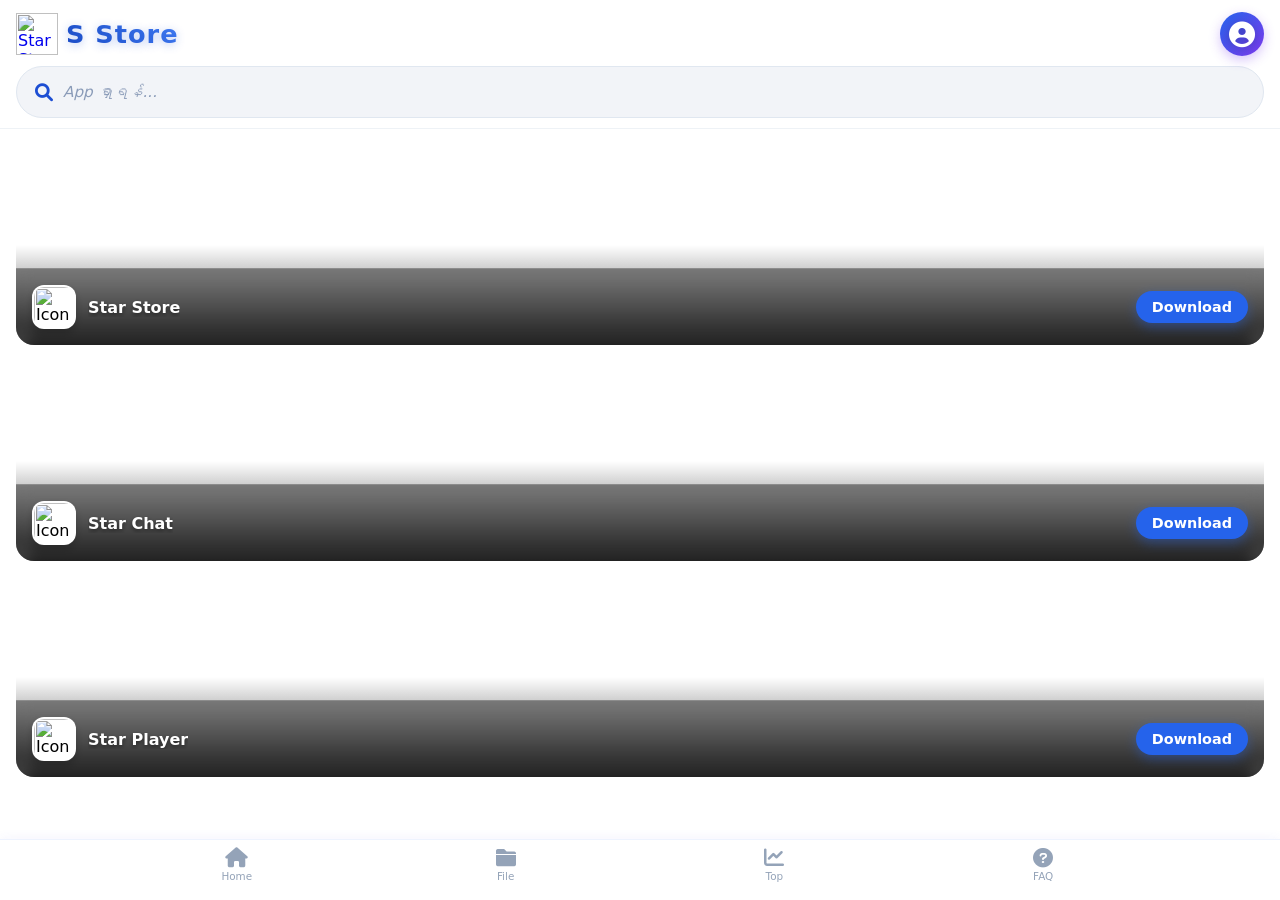
==== ြိုိ.html @ ee6df40a "Add files via upload" ====
<meta name='viewport' content='width=device-width, initial-scale=1'/><meta name='viewport' content='width=device-width, initial-scale=1'/><!DOCTYPE html>
<html lang="my">
<head>
  <meta charset="UTF-8" />
  <meta name="viewport" content="width=device-width, initial-scale=1.0, maximum-scale=1.0, user-scalable=yes" />
  <title>S Store </title>

  <!-- Font Awesome 6 -->
  <link rel="stylesheet" href="https://cdnjs.cloudflare.com/ajax/libs/font-awesome/6.0.0-beta3/css/all.min.css">

<script src="https://cdn.jsdelivr.net/npm/@supabase/supabase-js@2"></script>

  <!-- CSS -->
  <link rel="stylesheet" href="styles.css" />
</head>
<body>

<!-- Header with Logo-Star Store (left), ACC (right), Search (below) -->
<div class="header-section">
  <!-- Top row: Logo-Star Store (left) + ACC (right) -->
  <div class="header-top-row">
    <div class="brand-container">
      <div class="store-image">
        <a href="https://ibb.co/tpRkqsHS" target="_blank" rel="noopener">
          <img src="https://i.ibb.co/Qv0zPNJZ/Grid-Art-20260302-142000039.png" alt="Star Store Logo">
        </a>
      </div>
      <span class="store-name">S Store</span>
    </div>

    <!-- Account Circle Button with Profile Image -->
    <button class="header-account-btn" id="headerAccBtn" type="button" onclick="openAccountScreenFromHeader()">
      <img id="headerProfileImage" src="" alt="Profile" style="width: 100%; height: 100%; border-radius: 50%; object-fit: cover; display: none;">
      <i id="headerProfileIcon" class="fas fa-user-circle" style="display: inline-block;"></i>
    </button>
  </div>

  <!-- Bottom row: Search (full width) -->
  <div class="search-wrapper">
    <div class="search-container" id="openSearch" role="button" tabindex="0" aria-label="Open search">
      <i class="fas fa-search"></i>
      <input id="headerSearchInput" type="text" placeholder="App ရှာရန်..." readonly>
    </div>
  </div>
</div>


<!-- Home Screen -->
<div class="content-area">
  <div class="hero-list" id="homeAppList">
    <!-- App 1 - Star Store -->
    <div class="hero-card"
      style="--bg:url('https://images.unsplash.com/photo-1519389950473-47ba0277781c?auto=format&fit=crop&w=1200&q=80');"
      data-app-name="Star Store"
      data-app-icon="https://cdn-icons-png.flaticon.com/512/5968/5968705.png"
      data-app-bg1="https://images.unsplash.com/photo-1519389950473-47ba0277781c?auto=format&fit=crop&w=1200&q=80"
      data-app-bg2="https://images.unsplash.com/photo-1555066931-4365d14bab8c?auto=format&fit=crop&w=1200&q=80"
      data-app-bg3="https://images.unsplash.com/photo-1498050108023-c5249f4df085?auto=format&fit=crop&w=1200&q=80"
      data-app-download="https://raw.githubusercontent.com/Starlar1/Star-Store-/6fe36f0a478a2edb0782a0a5f09d6fe2947a3b4b/SCG%20SHOP.apk"
      data-app-likes="1.2K"
      data-app-downloads="45K"
      data-app-size="45.6 MB"
      data-app-developer="Star Studio"
      data-app-updated="Mar 03, 2026"
      data-app-version="2.1.0"
      data-app-description="Star Store is the best app store for Android. Thousands of apps and games available for free download. Fast and secure."
      data-app-group="@StarStoreChannel"
      data-app-group-url="https://t.me/StarStoreChannel">
      <div class="hero-bottom-content">
        <div class="hero-app-info">
          <img class="hero-app-icon" src="https://cdn-icons-png.flaticon.com/512/5968/5968705.png" alt="Icon">
          <span class="hero-app-name">Star Store</span>
        </div>
        <button class="hero-download" type="button">Download</button>
      </div>
    </div>

    <!-- App 2 - Star Chat -->
    <div class="hero-card"
      style="--bg:url('https://images.unsplash.com/photo-1498050108023-c5249f4df085?auto=format&fit=crop&w=1200&q=80');"
      data-app-name="Star Chat"
      data-app-icon="https://cdn-icons-png.flaticon.com/512/732/732200.png"
      data-app-bg1="https://images.unsplash.com/photo-1498050108023-c5249f4df085?auto=format&fit=crop&w=1200&q=80"
      data-app-bg2="https://images.unsplash.com/photo-1481277542470-605612bd2d61?auto=format&fit=crop&w=1200&q=80"
      data-app-bg3="https://images.unsplash.com/photo-1492724441997-5dc865305da7?auto=format&fit=crop&w=1200&q=80"
      data-app-download="#"
      data-app-likes="856"
      data-app-downloads="12K"
      data-app-size="32.1 MB"
      data-app-developer="Star Messenger"
      data-app-updated="Feb 28, 2026"
      data-app-version="1.8.5"
      data-app-description="Fast and secure messaging app. Chat with friends, share photos and videos, make voice and video calls for free."
      data-app-group="@StarChatGroup"
      data-app-group-url="https://t.me/StarChatGroup">
      <div class="hero-bottom-content">
        <div class="hero-app-info">
          <img class="hero-app-icon" src="https://cdn-icons-png.flaticon.com/512/732/732200.png" alt="Icon">
          <span class="hero-app-name">Star Chat</span>
        </div>
        <button class="hero-download" type="button">Download</button>
      </div>
    </div>

    <!-- App 3 - Star Player -->
    <div class="hero-card"
      style="--bg:url('https://images.unsplash.com/photo-1481277542470-605612bd2d61?auto=format&fit=crop&w=1200&q=80');"
      data-app-name="Star Player"
      data-app-icon="https://cdn-icons-png.flaticon.com/512/888/888879.png"
      data-app-bg1="https://images.unsplash.com/photo-1481277542470-605612bd2d61?auto=format&fit=crop&w=1200&q=80"
      data-app-bg2="https://images.unsplash.com/photo-1555066931-4365d14bab8c?auto=format&fit=crop&w=1200&q=80"
      data-app-bg3="https://images.unsplash.com/photo-1519389950473-47ba0277781c?auto=format&fit=crop&w=1200&q=80"
      data-app-download="#"
      data-app-likes="2.1K"
      data-app-downloads="78K"
      data-app-size="28.4 MB"
      data-app-developer="Star Media"
      data-app-updated="Mar 01, 2026"
      data-app-version="3.2.0"
      data-app-description="Powerful music and video player. Supports all formats. Beautiful interface and amazing sound quality."
      data-app-group="@StarPlayer"
      data-app-group-url="https://t.me/StarPlayer">
      <div class="hero-bottom-content">
        <div class="hero-app-info">
          <img class="hero-app-icon" src="https://cdn-icons-png.flaticon.com/512/888/888879.png" alt="Icon">
          <span class="hero-app-name">Star Player</span>
        </div>
        <button class="hero-download" type="button">Download</button>
      </div>
    </div>

    <!-- App 4 - Star Video -->
    <div class="hero-card"
      style="--bg:url('https://images.unsplash.com/photo-1492724441997-5dc865305da7?auto=format&fit=crop&w=1200&q=80');"
      data-app-name="Star Video"
      data-app-icon="https://cdn-icons-png.flaticon.com/512/888/888857.png"
      data-app-bg1="https://images.unsplash.com/photo-1492724441997-5dc865305da7?auto=format&fit=crop&w=1200&q=80"
      data-app-bg2="https://images.unsplash.com/photo-1498050108023-c5249f4df085?auto=format&fit=crop&w=1200&q=80"
      data-app-bg3="https://images.unsplash.com/photo-1481277542470-605612bd2d61?auto=format&fit=crop&w=1200&q=80"
      data-app-download="#"
      data-app-likes="3.4K"
      data-app-downloads="120K"
      data-app-size="52.8 MB"
      data-app-developer="Star Stream"
      data-app-updated="Feb 25, 2026"
      data-app-version="4.0.1"
      data-app-description="Watch millions of videos and movies. HD quality, fast streaming, and offline download available."
      data-app-group="@StarVideo"
      data-app-group-url="https://t.me/StarVideo">
      <div class="hero-bottom-content">
        <div class="hero-app-info">
          <img class="hero-app-icon" src="https://cdn-icons-png.flaticon.com/512/888/888857.png" alt="Icon">
          <span class="hero-app-name">Star Video</span>
        </div>
        <button class="hero-download" type="button">Download</button>
      </div>
    </div>

    <!-- App 5 - Star Tools -->
    <div class="hero-card"
      style="--bg:url('https://images.unsplash.com/photo-1555066931-4365d14bab8c?auto=format&fit=crop&w=1200&q=80');"
      data-app-name="Star Tools"
      data-app-icon="https://cdn-icons-png.flaticon.com/512/5968/5968350.png"
      data-app-bg1="https://images.unsplash.com/photo-1555066931-4365d14bab8c?auto=format&fit=crop&w=1200&q=80"
      data-app-bg2="https://images.unsplash.com/photo-1519389950473-47ba0277781c?auto=format&fit=crop&w=1200&q=80"
      data-app-bg3="https://images.unsplash.com/photo-1498050108023-c5249f4df085?auto=format&fit=crop&w=1200&q=80"
      data-app-download="#"
      data-app-likes="567"
      data-app-downloads="8.5K"
      data-app-size="18.2 MB"
      data-app-developer="Star Utility"
      data-app-updated="Mar 02, 2026"
      data-app-version="1.2.3"
      data-app-description="All-in-one tool kit: flashlight, compass, ruler, leveler, unit converter, and more useful tools for daily use."
      data-app-group="@StarTools"
      data-app-group-url="https://t.me/StarTools">
      <div class="hero-bottom-content">
        <div class="hero-app-info">
          <img class="hero-app-icon" src="https://cdn-icons-png.flaticon.com/512/5968/5968350.png" alt="Icon">
          <span class="hero-app-name">Star Tools</span>
        </div>
        <button class="hero-download" type="button">Download</button>
      </div>
    </div>

  </div>
</div>

<!-- Bottom Nav - 4 buttons only -->
<div class="bottom-nav">
  <div class="nav-buttons">
    <button class="nav-btn" id="homeBtn" type="button">
      <i class="fas fa-home"></i>
      <span>Home</span>
      <div class="btn-dot"></div>
    </button>
    <button class="nav-btn" id="fileBtn" type="button">
      <i class="fas fa-folder"></i>
      <span>File</span>
      <div class="btn-dot"></div>
    </button>
    <button class="nav-btn" id="topBtn" type="button">
      <i class="fas fa-chart-line"></i>
      <span>Top</span>
      <div class="btn-dot"></div>
    </button>
    <button class="nav-btn" id="faqBtn" type="button">
      <i class="fas fa-question-circle"></i>
      <span>FAQ</span>
      <div class="btn-dot"></div>
    </button>
  </div>
</div>

  <!-- Search Screen -->
  <div class="search-screen" id="searchScreen" aria-hidden="true">
    <div class="search-topbar">


      <div class="search-input-wrap">
        <i class="fas fa-search"></i>
        <input id="searchInput" type="text" placeholder="App  ရှာရန်..." autocomplete="off">
        <button class="search-clear" id="searchClear" aria-label="Clear" type="button">×</button>
      </div>
    </div>

    <div class="search-results" id="searchResults">
      <div class="search-hint">ရှာချင်တဲ့ App နာမည် ရိုက်ပါ…</div>
    </div>
  </div>

<!-- Detail Screen (NEW UI) -->
<div class="detail-screen" id="detailScreen" aria-hidden="true">
  
  <!-- App Info Title -->
  <div class="detail-title-header">
    <i class="fas fa-info-circle"></i>
    <span>App Info</span>
  </div>
  
  <!-- Icon + Name + Download Row -->
  <div class="detail-header">
    <img class="detail-header-icon" id="detailIcon" src="" alt="icon">
    <span class="detail-header-name" id="detailTitle">App Name</span>
    <a class="detail-header-download" id="detailDownload" href="#">
      <i class="fas fa-download"></i> Download
    </a>
  </div>
  
  <!-- App 3 Images Gallery -->
  <div class="detail-gallery">
    <div class="gallery-container" id="galleryContainer"></div>
    <div class="gallery-dots" id="galleryDots"></div>
  </div>
  
  <!-- App Info Section -->
  <div class="detail-info-section">
    
    <!-- Description -->
    <div class="info-card">
      <div class="info-card-header">
        <i class="fas fa-align-left"></i>
        <span>ဖော်ပြချက်</span>
      </div>
      <p class="info-description-text" id="appDescription">Loading...</p>
    </div>
    
    <!-- App Details Grid -->
    <div class="info-card">
      <div class="info-card-header">
        <i class="fas fa-cog"></i>
        <span>အချက်အလက်များ</span>
      </div>
      
      <div class="info-details-grid">
        <div class="info-detail-item">
          <div class="info-detail-label"><i class="fas fa-database"></i> အရွယ်</div>
          <div class="info-detail-value" id="appSize">-</div>
        </div>
        <div class="info-detail-item">
          <div class="info-detail-label"><i class="fas fa-code-branch"></i> တင်သွင်းသူ</div>
          <div class="info-detail-value" id="appDeveloper">-</div>
        </div>
        <div class="info-detail-item">
          <div class="info-detail-label"><i class="fas fa-calendar-alt"></i> အပ်ဒိတ်</div>
          <div class="info-detail-value" id="appUpdated">-</div>
        </div>
        <div class="info-detail-item">
          <div class="info-detail-label"><i class="fas fa-id-card"></i> ID</div>
          <div class="info-detail-value" id="appVersion">-</div>
        </div>
      </div>
    </div>
    
    <!-- Telegram Link (No Copy Button) -->
    <div class="info-card telegram-card">
      <div class="info-card-header">
        <i class="fab fa-telegram"></i>
        <span>Official Channel </span>
      </div>
      <div class="telegram-link-container">
        <i class="fab fa-telegram telegram-icon"></i>
        <a href="#" id="appGroupLink" class="telegram-link" target="_blank">@channel</a>
      </div>
    </div>
    
    <!-- Report Button -->
    <button class="report-btn" id="reportBtn" type="button">
      <i class="fas fa-flag"></i> Report App
    </button>
  </div>
  
  <!-- Other Apps -->
  <div class="other-apps-header">
    <i class="fas fa-mobile-alt"></i>
    <span>Other App</span>
  </div>
  <div class="other-list" id="otherList"></div>
</div>

<!-- TOP Screen -->
<div class="top-screen" id="topScreen" aria-hidden="true">
  <div class="topbar">

    <div class="top-title">Top Apps</div>
  </div>

  <div class="top-list" id="topList">

    <!-- Top App 1 (Star Store) -->
    <div class="top-card modern"
         data-app-name="Star Store"
         data-app-icon="https://cdn-icons-png.flaticon.com/512/5968/5968705.png"
         data-app-bg="https://images.unsplash.com/photo-1519389950473-47ba0277781c?auto=format&fit=crop&w=1200&q=80"
         data-app-download="https://raw.githubusercontent.com/Starlar1/Star-Store-/6fe36f0a478a2edb0782a0a5f09d6fe2947a3b4b/SCG%20SHOP.apk"
         data-app-likes="1.2K"
         data-app-downloads="45K"
         data-app-size="45.6 MB"
         data-app-developer="Star Studio"
         data-app-updated="Mar 03, 2026"
         data-app-version="2.1.0"
         data-app-description="Star Store is the best app store for Android. Thousands of apps and games available for free download. Fast and secure."
         data-app-group="@StarStoreChannel"
         data-app-group-url="https://t.me/StarStoreChannel">
      <span class="top-rank-number">1.</span>
      <img class="top-icon-modern" src="https://cdn-icons-png.flaticon.com/512/5968/5968705.png" alt="Star Store">
      <span class="top-name-modern">Star Store</span>
      <button class="top-download-modern" type="button">
        <i class="fas fa-download"></i> Download
      </button>
    </div>

    <!-- Top App 2 (Star Chat) -->
    <div class="top-card modern"
         data-app-name="Star Chat"
         data-app-icon="https://cdn-icons-png.flaticon.com/512/732/732200.png"
         data-app-bg="https://images.unsplash.com/photo-1498050108023-c5249f4df085?auto=format&fit=crop&w=1200&q=80"
         data-app-download="#"
         data-app-likes="856"
         data-app-downloads="12K"
         data-app-size="32.1 MB"
         data-app-developer="Star Messenger"
         data-app-updated="Feb 28, 2026"
         data-app-version="1.8.5"
         data-app-description="Fast and secure messaging app. Chat with friends, share photos and videos, make voice and video calls for free."
         data-app-group="@StarChatGroup"
         data-app-group-url="https://t.me/StarChatGroup">
      <span class="top-rank-number">2.</span>
      <img class="top-icon-modern" src="https://cdn-icons-png.flaticon.com/512/732/732200.png" alt="Star Chat">
      <span class="top-name-modern">Star Chat</span>
      <button class="top-download-modern" type="button">
        <i class="fas fa-download"></i> Download
      </button>
    </div>

    <!-- Top App 3 (Star Player) -->
    <div class="top-card modern"
         data-app-name="Star Player"
         data-app-icon="https://cdn-icons-png.flaticon.com/512/888/888879.png"
         data-app-bg="https://images.unsplash.com/photo-1481277542470-605612bd2d61?auto=format&fit=crop&w=1200&q=80"
         data-app-download="#"
         data-app-likes="2.1K"
         data-app-downloads="78K"
         data-app-size="28.4 MB"
         data-app-developer="Star Media"
         data-app-updated="Mar 01, 2026"
         data-app-version="3.2.0"
         data-app-description="Powerful music and video player. Supports all formats. Beautiful interface and amazing sound quality."
         data-app-group="@StarPlayer"
         data-app-group-url="https://t.me/StarPlayer">
      <span class="top-rank-number">3.</span>
      <img class="top-icon-modern" src="https://cdn-icons-png.flaticon.com/512/888/888879.png" alt="Star Player">
      <span class="top-name-modern">Star Player</span>
      <button class="top-download-modern" type="button">
        <i class="fas fa-download"></i> Download
      </button>
    </div>

    <!-- Top App 4 (Star Video) -->
    <div class="top-card modern"
         data-app-name="Star Video"
         data-app-icon="https://cdn-icons-png.flaticon.com/512/888/888857.png"
         data-app-bg="https://images.unsplash.com/photo-1492724441997-5dc865305da7?auto=format&fit=crop&w=1200&q=80"
         data-app-download="#"
         data-app-likes="3.4K"
         data-app-downloads="120K"
         data-app-size="52.8 MB"
         data-app-developer="Star Stream"
         data-app-updated="Feb 25, 2026"
         data-app-version="4.0.1"
         data-app-description="Watch millions of videos and movies. HD quality, fast streaming, and offline download available."
         data-app-group="@StarVideo"
         data-app-group-url="https://t.me/StarVideo">
      <span class="top-rank-number">4.</span>
      <img class="top-icon-modern" src="https://cdn-icons-png.flaticon.com/512/888/888857.png" alt="Star Video">
      <span class="top-name-modern">Star Video</span>
      <button class="top-download-modern" type="button">
        <i class="fas fa-download"></i> Download
      </button>
    </div>

    <!-- Top App 5 (Star Tools) -->
    <div class="top-card modern"
         data-app-name="Star Tools"
         data-app-icon="https://cdn-icons-png.flaticon.com/512/5968/5968350.png"
         data-app-bg="https://images.unsplash.com/photo-1555066931-4365d14bab8c?auto=format&fit=crop&w=1200&q=80"
         data-app-download="#"
         data-app-likes="567"
         data-app-downloads="8.5K"
         data-app-size="18.2 MB"
         data-app-developer="Star Utility"
         data-app-updated="Mar 02, 2026"
         data-app-version="1.2.3"
         data-app-description="All-in-one tool kit: flashlight, compass, ruler, leveler, unit converter, and more useful tools for daily use."
         data-app-group="@StarTools"
         data-app-group-url="https://t.me/StarTools">
      <span class="top-rank-number">5.</span>
      <img class="top-icon-modern" src="https://cdn-icons-png.flaticon.com/512/5968/5968350.png" alt="Star Tools">
      <span class="top-name-modern">Star Tools</span>
      <button class="top-download-modern" type="button">
        <i class="fas fa-download"></i> Download
      </button>
    </div>

  </div>
</div>

<!-- Account Screen (ACC Modal) - Simple UI with S Point Image Only (Server Status ဖယ်ထား) -->
<div class="acc-screen" id="accScreen" aria-hidden="true">
  <div class="acc-container">
    <!-- Simple Header -->
    <div class="acc-header">
      <div class="acc-title">Profile</div>
    </div>

    <!-- S Point Display - သီးသန့်အကွက်လေး -->
    <div class="s-point-box">
      <img src="https://i.ibb.co/B55SJzBc/Grid-Art-20260303-131631280.png" alt="S Point" class="s-point-icon">
      <span class="s-point-value" id="accSPoint">0</span>
    </div>

    <!-- Profile Section -->
    <div class="acc-profile-section" id="accProfileSection">
      <!-- Not Logged In State - Simple Welcome -->
      <div class="acc-not-logged" id="accNotLogged">
        <div class="simple-welcome">
          <i class="fas fa-user-circle welcome-icon"></i>
          <h2>Welcome Back!</h2>
          <p>အကောင့်ဖွင့်ပြီး စတင်အသုံးပြုလိုက်ပါ</p>
          
          <!-- Server Status ဖယ်ရှားလိုက်ပြီ -->
          
          <button class="acc-open-btn-simple" id="accOpenBtn" type="button">
            <i class="fas fa-paper-plane"></i> Account Open
          </button>
        </div>
      </div>

      <!-- Logged In State - Simple Profile -->
      <div class="acc-logged" id="accLogged" style="display: none;">
        <!-- Profile Image -->
        <div class="profile-image-container">
          <div class="profile-image-wrapper" id="accProfileCircle">
            <img id="accProfileImage" src="" alt="Profile">
            <div class="profile-image-overlay">
              <i class="fas fa-camera"></i>
            </div>
            <input type="file" id="accImageUpload" accept="image/*" style="display: none;">
          </div>
        </div>

        <!-- Profile Info -->
        <div class="profile-info-simple">
          <div class="profile-name-row">
            <h3 id="accDisplayName">နာမည်ထည့်ပါ</h3>
            <button class="edit-name-btn" id="accEditBtn">
              <i class="fas fa-pen"></i>
            </button>
          </div>
          
          <div class="profile-id-simple">
            <div class="id-row">
              <span class="id-label">User ID:</span>
              <span class="id-value" id="accUserId">-</span>
            </div>
            <div class="id-row">
              <span class="id-label">Invite ID:</span>
              <span class="id-value" id="accInviteId">-</span>
            </div>
          </div>
          
          <div class="server-badge-simple">
            <i class="fas fa-server"></i>
            <span>Server <span id="accServerNumber">1</span></span>
          </div>
        </div>

        <!-- Edit Profile Simple -->
        <div class="edit-profile-simple" id="accEditForm" style="display: none;">
          <div class="edit-box">
            <h4>Profile Edit </h4>
            <div class="edit-avatar-simple" id="editAvatarSimple">
              <img id="editAvatarPreview" src="" alt="Preview">
              <button class="change-avatar-simple" id="changeAvatarBtn">
                <i class="fas fa-camera"></i> ပုံပြောင်း
              </button>
              <input type="file" id="editImageUpload" accept="image/*" style="display: none;">
            </div>
            <input type="text" id="accEditName" placeholder="နာမည်အသစ်" class="edit-input-simple">
            <div class="edit-actions-simple">
              <button class="save-btn-simple" id="accSaveBtn">သိမ်းမည်</button>
              <button class="cancel-btn-simple" id="accCancelBtn">မလုပ်တော့</button>
            </div>
          </div>
        </div>
        
   <!-- ===== S POINT BUTTONS - ROW STYLE (Png with 2-line English text) ===== -->
<div class="s-point-actions-rows">
  <!-- First Row - 2 buttons -->
  <div class="s-point-row-buttons">
    <!-- Buy S Points - Purple -->
    <button class="s-point-row-btn purple-row" id="buySPointBtn">
      <div class="s-point-row-content">
        <div class="s-point-row-icon">
          <img src="https://i.ibb.co/B55SJzBc/Grid-Art-20260303-131631280.png" alt="S Point" class="s-point-png">
        </div>
        <span class="s-point-row-text white-text two-lines">Buy S Points</span>
      </div>
      <div class="s-point-row-glow"></div>
      <div class="s-point-row-glow-second"></div>
      <div class="s-point-row-glow-third"></div>
    </button>

    <!-- Exchange with S Points - Yellow -->
    <button class="s-point-row-btn yellow-row" id="exchangeSPointBtn">
      <div class="s-point-row-content">
        <div class="s-point-row-icon">
          <img src="https://i.ibb.co/B55SJzBc/Grid-Art-20260303-131631280.png" alt="S Point" class="s-point-png">
        </div>
        <span class="s-point-row-text white-text two-lines">Exchange with S Points</span>
      </div>
      <div class="s-point-row-glow"></div>
      <div class="s-point-row-glow-second"></div>
      <div class="s-point-row-glow-third"></div>
    </button>
  </div>

  <!-- Second Row - 2 buttons (Gift Code + Earn S Points) -->
  <div class="s-point-row-buttons">
    <!-- Gift Code - Sky Blue (NEW) -->
    <button class="s-point-row-btn skyblue-row" id="giftCodeBtn">
      <div class="s-point-row-content">
        <div class="s-point-row-icon">
          <img src="https://i.ibb.co/B55SJzBc/Grid-Art-20260303-131631280.png" alt="S Point" class="s-point-png">
        </div>
        <span class="s-point-row-text white-text two-lines">Gift Code</span>
      </div>
      <div class="s-point-row-glow"></div>
      <div class="s-point-row-glow-second"></div>
      <div class="s-point-row-glow-third"></div>
    </button>

    <!-- Earn S Points - Blue -->
    <button class="s-point-row-btn blue-row" id="earnSPointBtn">
      <div class="s-point-row-content">
        <div class="s-point-row-icon">
          <img src="https://i.ibb.co/B55SJzBc/Grid-Art-20260303-131631280.png" alt="S Point" class="s-point-png">
        </div>
        <span class="s-point-row-text white-text two-lines">Earn S Points</span>
      </div>
      <div class="s-point-row-glow"></div>
      <div class="s-point-row-glow-second"></div>
      <div class="s-point-row-glow-third"></div>
    </button>
  </div>
</div>
        
      </div>
    </div>
  </div>
</div>


<!-- Name/ID Input Modal (Simple) - ဒီအပိုင်းကို ထည့်ရန်လိုအပ်ပါတယ် -->
<div class="simple-modal" id="nameIdModal" style="display: none;">
  <div class="simple-modal-content">
    <div class="simple-modal-header">
      <i class="fas fa-user-plus modal-header-icon"></i>
      <h3>Account </h3>
    </div>
    
    <div class="simple-modal-body">
      <!-- Image Upload -->
      <div class="simple-avatar-selector" id="simpleAvatarSelector">
        <div class="simple-avatar-circle" id="modalProfileCircle">
          <img id="modalProfileImage" src="" alt="Profile">
          <div class="simple-avatar-overlay">
            <i class="fas fa-camera"></i>
          </div>
        </div>
        <p class="simple-avatar-hint">ထည့်ရန် နှိပ်ပါ</p>
        <input type="file" id="modalImageUpload" accept="image/*" style="display: none;">
      </div>
      
      <!-- Name Input -->
      <div class="simple-input-group">
        <i class="fas fa-user input-icon-simple"></i>
        <input type="text" id="modalName" class="simple-input" placeholder="သင့်နာမည်">
      </div>
      
      <!-- Loading -->
      <div class="simple-loading" id="modalLoading" style="display: none;">
        <div class="simple-spinner"></div>
        <p>Loading...</p>
      </div>
    </div>
    
    <div class="simple-modal-footer">
      <button class="simple-confirm-btn" id="modalConfirmBtn">
        <span>Account Open</span>
        <i class="fas fa-arrow-right"></i>
      </button>
      <button class="simple-cancel-btn" id="modalCancelBtn">မလုပ်တော့</button>
    </div>
  </div>
</div>

<!-- FILE SCREEN - အပြည့်အစုံ မြင်ရမည် (ဖိုင် ၅ ခု) -->
<div class="file-screen" id="fileScreen" aria-hidden="true">
  
  <!-- FILE SEARCH BAR - အပေါ်ဆုံးမှာထား -->
  <div class="file-search-wrapper" style="padding: 16px 16px 8px 16px;">
    <div class="file-search-container" style="display: flex; align-items: center; background: #f2f4f8; border-radius: 40px; padding: 12px 18px; border: 1px solid #e0e7f0;">
      <i class="fas fa-search" style="color: #1d4ed3; margin-right: 12px; font-size: 18px;"></i>
      <input id="fileSearchInput" type="text" placeholder="ဖိုင် ရှာရန်..." autocomplete="off" style="flex: 1; border: none; background: transparent; outline: none; font-size: 0.95rem; color: #1a2634;">
      <button class="file-search-clear" id="fileSearchClear" aria-label="Clear" type="button" style="border: none; background: transparent; font-size: 24px; line-height: 1; cursor: pointer; color: #6b7a90; display: none; width: 32px; height: 32px; display: flex; align-items: center; justify-content: center; border-radius: 50%;">×</button>
    </div>
  </div>

  <!-- FILE HEADER - "ဖိုင်များ" ခေါင်းစည်းကို အောက်မှာထား -->
  <div class="file-header" style="padding: 0 16px 16px 16px;">
    <div class="file-title" style="font-weight: 700; font-size: 1.3rem; color: #0f172a;">ဖိုင်များ</div>
  </div>

  <!-- FILE GRID (မူလဖိုင် ၅ ခု) -->
  <div class="file-grid" id="fileGrid">
    <!-- File 1 - APK ဖိုင်များ -->
    <div class="file-card" 
         data-file-id="file1"
         data-file-name="APK ဖိုင်များ"
         data-file-icon="https://cdn-icons-png.flaticon.com/512/716/716784.png"
         data-file-cover="https://images.unsplash.com/photo-1519389950473-47ba0277781c?auto=format&fit=crop&w=1200&q=80"
         data-file-size="45.6 MB"
         data-file-date="Mar 03, 2026"
         data-file-download="#"
         data-file-description="Android APK ဖိုင်များ စုစည်းရာ။ ဂိမ်းများ၊ အက်ပ်များ အားလုံး ဤနေရာတွင် ရှာဖွေနိုင်ပါသည်။"
         data-file-id-number="STAR-APK-001"
         data-file-developer="Star Studio"
         data-file-group="@StarStoreChannel"
         data-file-group-url="https://t.me/StarStoreChannel">
      <div class="file-cover" style="background-image: url('https://images.unsplash.com/photo-1519389950473-47ba0277781c?auto=format&fit=crop&w=500&q=80');">
        <div class="file-overlay"></div>
      </div>
      <div class="file-content">
        <img class="file-icon" src="https://cdn-icons-png.flaticon.com/512/716/716784.png" alt="File">
        <div class="file-info">
          <div class="file-name">APK ဖိုင်များ</div>
          <button class="file-download" type="button"><i class="fas fa-download"></i> ရယူရန်</button>
        </div>
      </div>
    </div>

    <!-- File 2 - ZIP ဖိုင်များ -->
    <div class="file-card" 
         data-file-id="file2"
         data-file-name="ZIP ဖိုင်များ"
         data-file-icon="https://cdn-icons-png.flaticon.com/512/337/337946.png"
         data-file-cover="https://images.unsplash.com/photo-1555066931-4365d14bab8c?auto=format&fit=crop&w=1200&q=80"
         data-file-size="28.2 MB"
         data-file-date="Mar 02, 2026"
         data-file-download="#"
         data-file-description="ZIP ဖိုင်များ စုစည်းရာ။ ဖိုင်များကို ချုံ့ထားပြီး လွယ်ကူစွာ ရယူနိုင်ပါသည်။"
         data-file-id-number="STAR-ZIP-002"
         data-file-developer="Star Utility"
         data-file-group="@StarTools"
         data-file-group-url="https://t.me/StarTools">
      <div class="file-cover" style="background-image: url('https://images.unsplash.com/photo-1555066931-4365d14bab8c?auto=format&fit=crop&w=500&q=80');">
        <div class="file-overlay"></div>
      </div>
      <div class="file-content">
        <img class="file-icon" src="https://cdn-icons-png.flaticon.com/512/337/337946.png" alt="File">
        <div class="file-info">
          <div class="file-name">ZIP ဖိုင်များ</div>
          <button class="file-download" type="button"><i class="fas fa-download"></i> ရယူရန်</button>
        </div>
      </div>
    </div>

    <!-- File 3 - PDF ဖိုင်များ -->
    <div class="file-card" 
         data-file-id="file3"
         data-file-name="PDF ဖိုင်များ"
         data-file-icon="https://cdn-icons-png.flaticon.com/512/337/337954.png"
         data-file-cover="https://images.unsplash.com/photo-1492724441997-5dc865305da7?auto=format&fit=crop&w=1200&q=80"
         data-file-size="18.7 MB"
         data-file-date="Mar 01, 2026"
         data-file-download="#"
         data-file-description="PDF ဖိုင်များ စုစည်းရာ။ စာအုပ်များ၊ စာရွက်စာတမ်းများ ဤနေရာတွင် ရှာဖွေနိုင်ပါသည်။"
         data-file-id-number="STAR-PDF-003"
         data-file-developer="Star PDF"
         data-file-group="@StarVideo"
         data-file-group-url="https://t.me/StarVideo">
      <div class="file-cover" style="background-image: url('https://images.unsplash.com/photo-1492724441997-5dc865305da7?auto=format&fit=crop&w=500&q=80');">
        <div class="file-overlay"></div>
      </div>
      <div class="file-content">
        <img class="file-icon" src="https://cdn-icons-png.flaticon.com/512/337/337954.png" alt="File">
        <div class="file-info">
          <div class="file-name">PDF ဖိုင်များ</div>
          <button class="file-download" type="button"><i class="fas fa-download"></i> ရယူရန်</button>
        </div>
      </div>
    </div>

    <!-- File 4 - MP3 ဖိုင်များ -->
    <div class="file-card" 
         data-file-id="file4"
         data-file-name="MP3 ဖိုင်များ"
         data-file-icon="https://cdn-icons-png.flaticon.com/512/727/727245.png"
         data-file-cover="https://images.unsplash.com/photo-1470225620780-dba8ba36b745?auto=format&fit=crop&w=1200&q=80"
         data-file-size="156.2 MB"
         data-file-date="Mar 05, 2026"
         data-file-download="#"
         data-file-description="MP3 သီချင်းများ စုစည်းရာ။ နောက်ဆုံးပေါ် တေးသီချင်းများ ဤနေရာတွင် နားဆင်နိုင်ပါသည်။"
         data-file-id-number="STAR-MP3-004"
         data-file-developer="Star Music"
         data-file-group="@StarPlayer"
         data-file-group-url="https://t.me/StarPlayer">
      <div class="file-cover" style="background-image: url('https://images.unsplash.com/photo-1470225620780-dba8ba36b745?auto=format&fit=crop&w=500&q=80');">
        <div class="file-overlay"></div>
      </div>
      <div class="file-content">
        <img class="file-icon" src="https://cdn-icons-png.flaticon.com/512/727/727245.png" alt="File">
        <div class="file-info">
          <div class="file-name">MP3 ဖိုင်များ</div>
          <button class="file-download" type="button"><i class="fas fa-download"></i> ရယူရန်</button>
        </div>
      </div>
    </div>

    <!-- File 5 - MP4 ဖိုင်များ -->
    <div class="file-card" 
         data-file-id="file5"
         data-file-name="MP4 ဖိုင်များ"
         data-file-icon="https://cdn-icons-png.flaticon.com/512/337/337979.png"
         data-file-cover="https://images.unsplash.com/photo-1485846234645-a62644f84728?auto=format&fit=crop&w=1200&q=80"
         data-file-size="1.2 GB"
         data-file-date="Mar 06, 2026"
         data-file-download="#"
         data-file-description="MP4 ဗီဒီယိုဖိုင်များ စုစည်းရာ။ ရုပ်ရှင်များ၊ ဗီဒီယိုများ ဤနေရာတွင် ကြည့်ရှုနိုင်ပါသည်။"
         data-file-id-number="STAR-MP4-005"
         data-file-developer="Star Video"
         data-file-group="@StarVideo"
         data-file-group-url="https://t.me/StarVideo">
      <div class="file-cover" style="background-image: url('https://images.unsplash.com/photo-1485846234645-a62644f84728?auto=format&fit=crop&w=500&q=80');">
        <div class="file-overlay"></div>
      </div>
      <div class="file-content">
        <img class="file-icon" src="https://cdn-icons-png.flaticon.com/512/337/337979.png" alt="File">
        <div class="file-info">
          <div class="file-name">MP4 ဖိုင်များ</div>
          <button class="file-download" type="button"><i class="fas fa-download"></i> ရယူရန်</button>
        </div>
      </div>
    </div>
  </div>
  
  <!-- FILE SEARCH RESULT (အသစ် - ရှာမှပေါ်မယ်) -->
  <div class="file-search-result" id="fileSearchResult" style="display: none; padding: 0 16px 20px 16px;">
    <div class="file-grid" id="searchFileGrid" style="grid-template-columns: repeat(2, 1fr); gap: 16px;"></div>
    <div id="fileNoResult" style="text-align: center; padding: 50px 20px; color: #94a3b8; display: none; background: #f8fafc; border-radius: 24px; margin-top: 20px; border: 1px dashed #e2e8f0;">
      <i class="fas fa-search" style="font-size: 48px; color: #cbd5e1; margin-bottom: 16px; display: block;"></i>
      <p style="font-size: 1rem; color: #64748b;">ဖိုင်မတွေ့ပါ</p>
    </div>
  </div>
</div>

<!-- FILE DETAIL SCREEN (နှိပ်ရင်ပေါ်မယ့် Screen) - Download ခလုတ် ၁ ခုတည်း -->
<div class="file-detail-screen" id="fileDetailScreen" style="display: none;">
  <div class="file-detail-header">
    <div class="file-detail-title" id="fileDetailTitle">ဖိုင်အသေးစိတ်</div>
  </div>
  
  <div class="file-detail-cover" id="fileDetailCover"></div>
  
  <div class="file-detail-body">
    <!-- Icon နဲ့ Download ခလုတ် (ဘေးချင်းကပ်) -->
    <div class="file-detail-icon-row">
      <img class="file-detail-icon" id="fileDetailIcon" src="" alt="icon">
      <div class="file-detail-name" id="fileDetailName">ဖိုင်အမည်</div>
      <button class="file-detail-download-btn" id="fileDetailDownloadBtn" type="button">
        <i class="fas fa-download"></i> ရယူရန်
      </button>
    </div>
    
    <!-- အချက်အလက် Info အကုန် - ဖော်ပြချက်ကို အပေါ်ဆုံးမှာထား -->
    <div class="file-detail-info-card">
      <!-- ဖော်ပြချက် (အပေါ်ဆုံး) -->
      <div class="file-detail-section">
        <h4><i class="fas fa-align-left"></i> ဖော်ပြချက်</h4>
        <p class="file-detail-description" id="fileDetailDescription">-</p>
      </div>
      
      <div class="file-detail-section">
        <h4><i class="fas fa-info-circle"></i> အချက်အလက်များ</h4>
        <div class="file-detail-grid">
          <div class="file-detail-item">
            <span class="file-detail-label"><i class="fas fa-database"></i> အရွယ်အစား:</span>
            <span class="file-detail-value" id="fileDetailSize">-</span>
          </div>
          <div class="file-detail-item">
            <span class="file-detail-label"><i class="fas fa-calendar"></i> ရက်စွဲ:</span>
            <span class="file-detail-value" id="fileDetailDate">-</span>
          </div>
          <div class="file-detail-item">
            <span class="file-detail-label"><i class="fas fa-id-card"></i> ID:</span>
            <span class="file-detail-value" id="fileDetailId">-</span>
          </div>
          <div class="file-detail-item">
            <span class="file-detail-label"><i class="fas fa-user"></i> တင်သွင်းသူ:</span>
            <span class="file-detail-value" id="fileDetailDeveloper">-</span>
          </div>
        </div>
      </div>
      
      <!-- Group/Channel Link -->
      <div class="file-detail-section">
        <h4><i class="fab fa-telegram"></i> Group/Channel</h4>
        <div class="file-detail-link">
          <i class="fab fa-telegram"></i>
          <a href="#" id="fileDetailGroupLink" class="file-detail-group-link" target="_blank">@StarStoreChannel</a>
        </div>
      </div>
    </div>
    
    <!-- Report Button - အပေါ်နည်းနည်းတင်ထား (margin-top လျှော့) -->
    <button class="file-detail-report-btn" id="fileDetailReportBtn" type="button">
      <i class="fas fa-flag"></i> Report this file
    </button>
  </div>
</div>

<!-- Report Modal Screen -->
<div class="report-modal" id="reportModal" style="display: none;">
  <div class="report-modal-content">
    <div class="report-modal-header">
      <h3><i class="fas fa-flag"></i> အစီရင်ခံရန်</h3>
      <button class="report-close-btn" id="reportCloseBtn"><i class="fas fa-times"></i></button>
    </div>
    
    <div class="report-modal-body">
      <!-- App/File Info -->
      <div class="report-item-info" id="reportItemInfo">
        <img id="reportItemIcon" src="" alt="icon" class="report-item-icon">
        <span id="reportItemName" class="report-item-name"></span>
      </div>
      
      <!-- Report Type (Hidden) -->
      <input type="hidden" id="reportType" value="app">
      <input type="hidden" id="reportItemId" value="">
      
      <!-- Message Input -->
      <div class="report-input-group">
        <label for="reportMessage">
          <i class="fas fa-pen"></i> တိုင်ကြားချင်သောအကြောင်းအရာ
        </label>
        <textarea id="reportMessage" class="report-textarea" placeholder="အသေးစိတ်ရေးသားပါ..." rows="5"></textarea>
      </div>
    </div>
    
    <div class="report-modal-footer">
      <button class="report-cancel-btn" id="reportCancelBtn">မလုပ်တော့</button>
      <button class="report-submit-btn" id="reportSubmitBtn">
        <i class="fab fa-telegram"></i> ပေးပို့မည်
      </button>
    </div>
    
    <!-- Loading -->
    <div class="report-loading" id="reportLoading" style="display: none;">
      <div class="report-spinner"></div>
      <p>ပေးပို့နေသည်...</p>
    </div>
  </div>
</div>

<!-- FAQ Screen -->
<div class="faq-screen" id="faqScreen" aria-hidden="true">
  <div class="faq-header">
    <button class="faq-back-btn" id="faqBackBtn">
      <i class="fas fa-arrow-left"></i>
    </button>
    <div class="faq-title">အမေးများသောမေးခွန်းများ</div>
  </div>

  <div class="faq-container">
    <!-- FAQ Item 1 -->
    <div class="faq-item">
      <div class="faq-question">
        <span>၁. သင့် App သို့မဟုတ် File ကို အခမဲ့တင်သွင်းမည်ဆိုပါက</span>
        <i class="fas fa-chevron-down"></i>
      </div>
      <div class="faq-answer">
        <p>သင့် App သို့မဟုတ် File ကို အောက်ပါလင့်ခ်မှတစ်ဆင့် တင်သွင်းနိုင်ပါသည်။</p>
        <a href="https://forms.gle/3Moybyr5DS5t17Ka6" target="_blank" class="faq-link">
          <i class="fas fa-link"></i> https://forms.gle/3Moybyr5DS5t17Ka6
        </a>
      </div>
    </div>

    <!-- FAQ Item 2 -->
    <div class="faq-item">
      <div class="faq-question">
        <span>၂. S Points များကိုရယူနည်း</span>
        <i class="fas fa-chevron-down"></i>
      </div>
      <div class="faq-answer">
        <p>S Points များကို အောက်ပါနည်းလမ်းများဖြင့် ရယူနိုင်ပါသည်။</p>
        <ul>
          <li><i class="fas fa-shopping-cart"></i> ၀ယ်ယူခြင်း</li>
          <li><i class="fas fa-tasks"></i> Tasks များ ပြီးမြောက်ခြင်း</li>
          <li><i class="fas fa-user-friends"></i> သူငယ်ချင်းများကို Invite လုပ်ခြင်း</li>
          <li><i class="fas fa-code"></i> ကိုယ်ပိုင် App/File များတင်ခြင်း</li>
        </ul>
      </div>
    </div>

    <!-- FAQ Item 3 -->
    <div class="faq-item">
      <div class="faq-question">
        <span>၃. S Points များကိုဘယ်လိုသုံးရမလဲ</span>
        <i class="fas fa-chevron-down"></i>
      </div>
      <div class="faq-answer">
        <p>S Points များကို အောက်ပါတို့အတွက် အသုံးပြုနိုင်ပါသည်။</p>
        <ul>
          <li><i class="fas fa-download"></i> အခကြေးငွေပေးရသော App/File များ ဒေါင်းလုဒ်လုပ်ခြင်း</li>
          <li><i class="fas fa-exchange-alt"></i> MLBB Diamonds များနှင့် လဲလှယ်ခြင်း</li>
        </ul>
      </div>
    </div>

    <!-- FAQ Item 4 - NEW: Website/App Training (ရိုးရှင်းသော) -->
    <div class="faq-item">
      <div class="faq-question">
        <span>၄. Website/App ထုတ်နည်းသင်တန်း</span>
        <i class="fas fa-chevron-down"></i>
      </div>
      <div class="faq-answer">
        <p>Website/App ထုတ်နည်းသို့မဟုတ် အပ်ချင်ပါက အောက်ပါ Telegram လိပ်စာမှတစ်ဆင့် ဆက်သွယ်နိုင်ပါသည်။</p>
        <a href="https://t.me/Starlar1" target="_blank" class="faq-link">
          <i class="fab fa-telegram"></i> @Starlar1
        </a>
      </div>
    </div>

    <!-- FAQ Item 5 -->
    <div class="faq-item">
      <div class="faq-question">
        <span>၅. ကြေညာထည့်ချင်သူများအတွက်</span>
        <i class="fas fa-chevron-down"></i>
      </div>
      <div class="faq-answer">
        <p>ကြော်ငြာထည့်သွင်းလိုပါက Telegram မှတစ်ဆင့် ဆက်သွယ်နိုင်ပါသည်။</p>
        <a href="https://t.me/Starlar1" target="_blank" class="faq-link">
          <i class="fab fa-telegram"></i> @Starlar1
        </a>
      </div>
    </div>

    <!-- FAQ Item 6 -->
    <div class="faq-item">
      <div class="faq-question">
        <span>၆. ထုတ်လုပ်သည့် Official Channel</span>
        <i class="fas fa-chevron-down"></i>
      </div>
      <div class="faq-answer">
        <p>တရားဝင် Channel ကို အောက်ပါလင့်ခ်မှတစ်ဆင့် ဝင်ရောက်နိုင်ပါသည်။</p>
        <a href="https://t.me/StarlarCompany" target="_blank" class="faq-link">
          <i class="fab fa-telegram"></i> https://t.me/StarlarCompany
        </a>
      </div>
    </div>
  </div>
</div>

<!-- JS -->
<script src="script.js" defer></script>
</body>
</html>
</script><style>* {
  margin: 0;
  padding: 0;
  box-sizing: border-box;
  font-family: system-ui, -apple-system, 'Segoe UI', Roboto, 'Helvetica Neue', sans-serif;
}

body {
  background: #ffffff;
  min-height: 100vh;
  display: flex;
  flex-direction: column;
  height: 100vh;
  overflow: hidden;
}

/* Header Section */
.header-section {
  padding: 12px 16px 10px 16px;
  background: #ffffff;
  display: flex;
  flex-direction: column;
  gap: 10px;
  border-bottom: 1px solid #eef2f6;
  width: 100%;
}

.header-top-row {
  display: flex;
  align-items: center;
  justify-content: space-between;
  width: 100%;
}

.brand-container {
  display: flex;
  align-items: center;
  gap: 8px;
  padding: 0;
  background: transparent;
  border: none;
}

.store-image img {
  width: 42px;
  height: 42px;
  object-fit: cover;
  border: none;
  border-radius: 0;
  display: block;
}

.store-name {
  font-size: 1.6rem;
  font-weight: 800;
  letter-spacing: 1px;
  display: inline-block;
  background: linear-gradient(45deg, #1a4bc4, #3f7af0, #1a4bc4);
  background-size: 200% auto;
  -webkit-background-clip: text;
  -webkit-text-fill-color: transparent;
  text-shadow: 0 2px 10px rgba(29, 78, 211, 0.3);
  animation: shine 3s linear infinite, fadeInOut 6s ease-in-out infinite;
  white-space: nowrap;
}

@keyframes shine {
  0% { background-position: 0% center; }
  50% { background-position: 100% center; }
  100% { background-position: 0% center; }
}

@keyframes fadeInOut {
  0% { opacity: 0.7; transform: scale(0.98); }
  25% { opacity: 1; transform: scale(1); }
  50% { opacity: 1; transform: scale(1); }
  75% { opacity: 1; transform: scale(1); }
  90% { opacity: 0.7; transform: scale(0.98); }
  100% { opacity: 0.7; transform: scale(0.98); }
}

.header-account-btn {
  width: 44px;
  height: 44px;
  border-radius: 50%;
  background: linear-gradient(135deg, #2563eb, #7c3aed, #2563eb);
  background-size: 200% 200%;
  border: none;
  cursor: pointer;
  display: flex;
  align-items: center;
  justify-content: center;
  color: white;
  font-size: 26px;
  box-shadow: 0 4px 12px rgba(124, 58, 237, 0.3);
  transition: all 0.3s ease;
  flex-shrink: 0;
  position: relative;
  overflow: hidden;
  animation: colorShift 3s ease infinite, softGlow 2.5s ease infinite;
  padding: 0;
}

.header-account-btn img {
  width: 100%;
  height: 100%;
  border-radius: 50%;
  object-fit: cover;
  display: none;
}

.header-account-btn i {
  filter: drop-shadow(0 2px 4px rgba(0, 0, 0, 0.2));
  animation: none;
}

@keyframes colorShift {
  0% { background-position: 0% 50%; }
  50% { background-position: 100% 50%; }
  100% { background-position: 0% 50%; }
}

@keyframes softGlow {
  0%, 100% { box-shadow: 0 4px 12px rgba(124, 58, 237, 0.3); }
  50% { box-shadow: 0 6px 18px rgba(124, 58, 237, 0.5); }
}

.header-account-btn::after {
  content: '';
  position: absolute;
  inset: 0;
  border-radius: 50%;
  background: radial-gradient(circle at 30% 30%, rgba(255, 255, 255, 0.4), transparent 70%);
  opacity: 0;
  transition: opacity 0.3s;
  pointer-events: none;
  z-index: 2;
}

.header-account-btn:hover::after {
  opacity: 1;
}

.header-account-btn:active {
  transform: scale(0.95);
}

.search-wrapper {
  width: 100%;
}

.search-container {
  display: flex;
  align-items: center;
  background: #f2f4f8;
  border-radius: 40px;
  padding: 10px 18px;
  border: 1px solid #e0e7f0;
  transition: all 0.2s;
  width: 100%;
}

.search-container i {
  color: #1d4ed3;
  margin-right: 10px;
  font-size: 18px;
}

.search-container input {
  flex: 1;
  border: none;
  background: transparent;
  outline: none;
  font-size: 0.95rem;
  padding: 6px 0;
  color: #1a2634;
}

.search-container input::placeholder {
  color: #8a9bb8;
  font-style: italic;
}

/* Content Area */
.content-area {
  flex: 1;
  overflow-y: auto;
  padding: 16px;
  padding-bottom: 70px;
  background: #ffffff;
  -webkit-overflow-scrolling: touch;
}

/* Hero Cards */
.hero-list {
  display: flex;
  flex-direction: column;
  gap: 16px;
}

.hero-card {
  height: 200px;
  border-radius: 18px;
  overflow: hidden;
  position: relative;
  background-image: var(--bg);
  background-size: cover;
  background-position: center;
}

.hero-card::before {
  content: "";
  position: absolute;
  inset: 0;
  background: linear-gradient(to bottom, transparent 50%, rgba(0, 0, 0, 0.8) 100%);
  z-index: 1;
}

.hero-bottom-content {
  position: absolute;
  left: 0;
  right: 0;
  bottom: 0;
  display: flex;
  align-items: center;
  justify-content: space-between;
  padding: 16px;
  background: rgba(0, 0, 0, 0.4);
  backdrop-filter: blur(8px);
  -webkit-backdrop-filter: blur(8px);
  border-top: 1px solid rgba(255, 255, 255, 0.15);
  z-index: 2;
}

.hero-app-info {
  display: flex;
  align-items: center;
  gap: 12px;
  flex: 1;
}

.hero-app-icon {
  width: 44px;
  height: 44px;
  border-radius: 12px;
  object-fit: cover;
  border: 2px solid rgba(255, 255, 255, 0.6);
  background: white;
  box-shadow: 0 4px 8px rgba(0, 0, 0, 0.2);
}

.hero-app-name {
  font-weight: 800;
  color: white;
  text-shadow: 0 2px 4px rgba(0, 0, 0, 0.5);
  font-size: 1rem;
  overflow: hidden;
  white-space: nowrap;
  text-overflow: ellipsis;
  max-width: 120px;
}

.hero-download {
  background: #2563eb;
  color: white;
  padding: 8px 16px;
  border-radius: 30px;
  font-weight: 700;
  font-size: 0.9rem;
  border: none;
  box-shadow: 0 4px 12px rgba(37, 99, 235, 0.4);
  cursor: pointer;
  transition: all 0.2s;
  white-space: nowrap;
  flex-shrink: 0;
}

.hero-download:hover {
  background: #1d4ed3;
  transform: scale(0.95);
}

.hero-download:active {
  transform: scale(0.9);
}

/* Search Screen */
.search-screen {
  position: fixed;
  inset: 0;
  background: #ffffff;
  display: none;
  flex-direction: column;
  z-index: 9999;
}

.search-screen.show {
  display: flex;
}

.search-topbar {
  padding: 14px 14px 10px 14px;
  display: flex;
  align-items: center;
  gap: 10px;
  border-bottom: 1px solid #eef2f6;
}

.search-input-wrap {
  flex: 1;
  display: flex;
  align-items: center;
  gap: 8px;
  background: #f2f4f8;
  border: 1px solid #e0e7f0;
  border-radius: 16px;
  padding: 10px 12px;
}

.search-input-wrap i {
  color: #1d4ed3;
}

.search-input-wrap input {
  flex: 1;
  border: none;
  outline: none;
  background: transparent;
  font-size: 1rem;
}

.search-clear {
  border: none;
  background: transparent;
  font-size: 22px;
  line-height: 1;
  cursor: pointer;
  color: #6b7a90;
}

.search-results {
  flex: 1;
  overflow-y: auto;
  padding: 14px;
}

.search-hint {
  color: #6b7a90;
  padding: 8px 2px;
}

.result-item {
  display: flex;
  align-items: center;
  gap: 12px;
  padding: 12px;
  border: 1px solid #e7edf6;
  border-radius: 16px;
  margin-bottom: 12px;
  background: #ffffff;
}

.result-icon {
  width: 52px;
  height: 52px;
  border-radius: 14px;
  object-fit: cover;
  border: 1px solid rgba(0, 0, 0, 0.08);
}

.result-name {
  flex: 1;
  font-weight: 900;
  color: #101827;
}

.result-download {
  border: none;
  border-radius: 12px;
  padding: 10px 14px;
  cursor: pointer;
  color: #fff;
  font-weight: 900;
  background: #2563eb;
}

.no-results {
  color: #6b7a90;
  padding: 10px 2px;
}

/* ===== DETAIL SCREEN ===== */
.detail-screen {
  position: fixed;
  inset: 0;
  background: #f8fafc;
  display: none;
  flex-direction: column;
  z-index: 10000;
  overflow-y: auto;
  -webkit-overflow-scrolling: touch;
}

.detail-screen.show {
  display: flex;
}

/* App Info Title */
.detail-title-header {
  display: flex;
  align-items: center;
  gap: 8px;
  padding: 16px;
  background: #ffffff;
  font-weight: 700;
  font-size: 1.2rem;
  border-bottom: 1px solid #e2e8f0;
  position: sticky;
  top: 0;
  z-index: 10;
}

.detail-title-header i {
  color: #2563eb;
  font-size: 1.3rem;
}

/* Header with Icon, Name, Download */
.detail-header {
  display: flex;
  align-items: center;
  gap: 12px;
  padding: 16px;
  background: #ffffff;
  border-bottom: 1px solid #edf2f7;
}

.detail-header-icon {
  width: 56px;
  height: 56px;
  border-radius: 16px;
  object-fit: cover;
  border: 1px solid #e2e8f0;
  background: #ffffff;
  box-shadow: 0 2px 8px rgba(0,0,0,0.05);
}

.detail-header-name {
  flex: 1;
  font-weight: 700;
  font-size: 1.2rem;
  color: #0f172a;
  white-space: nowrap;
  overflow: hidden;
  text-overflow: ellipsis;
}

.detail-header-download {
  background: linear-gradient(135deg, #2563eb, #3b82f6);
  color: white;
  border-radius: 40px;
  padding: 12px 24px;
  font-weight: 700;
  font-size: 0.95rem;
  text-decoration: none;
  display: flex;
  align-items: center;
  gap: 8px;
  white-space: nowrap;
  box-shadow: 0 4px 15px rgba(37, 99, 235, 0.4);
  animation: downloadPulse 2s ease infinite;
}

@keyframes downloadPulse {
  0%, 100% { transform: scale(1); box-shadow: 0 4px 15px rgba(37, 99, 235, 0.4); }
  50% { transform: scale(1.05); box-shadow: 0 8px 25px rgba(37, 99, 235, 0.6); }
}

/* Gallery */
.detail-gallery {
  background: #ffffff;
  padding: 20px 0;
  border-bottom: 1px solid #edf2f7;
}

.gallery-container {
  display: flex;
  overflow-x: auto;
  scroll-snap-type: x mandatory;
  gap: 12px;
  padding: 0 16px;
  scrollbar-width: none;
}

.gallery-container::-webkit-scrollbar {
  display: none;
}

.gallery-image {
  flex: 0 0 auto;
  scroll-snap-align: start;
  width: calc(100% - 32px);
  max-width: 500px;
  border-radius: 20px;
  overflow: hidden;
  background: #f1f5f9;
  border: 1px solid #e2e8f0;
}

.gallery-image img {
  width: 100%;
  height: auto;
  display: block;
  object-fit: contain;
}

.gallery-dots {
  display: flex;
  justify-content: center;
  gap: 8px;
  padding: 16px 0 8px;
}

.gallery-dot {
  width: 8px;
  height: 8px;
  border-radius: 50%;
  background: #cbd5e1;
  transition: all 0.3s ease;
  cursor: pointer;
}

.gallery-dot.active {
  width: 24px;
  border-radius: 12px;
  background: #2563eb;
}

/* Info Section */
.detail-info-section {
  padding: 16px;
  display: flex;
  flex-direction: column;
  gap: 16px;
}

/* Info Cards */
.info-card {
  background: #ffffff;
  border-radius: 20px;
  padding: 16px;
  border: 1px solid #edf2f7;
  box-shadow: 0 2px 8px rgba(0,0,0,0.02);
}

.info-card-header {
  display: flex;
  align-items: center;
  gap: 8px;
  margin-bottom: 12px;
  padding-bottom: 12px;
  border-bottom: 1px solid #edf2f7;
  font-weight: 700;
  color: #0f172a;
}

.info-card-header i {
  color: #2563eb;
}

.info-description-text {
  color: #334155;
  font-size: 14px;
  line-height: 1.6;
  margin: 0;
  display: -webkit-box;
  -webkit-line-clamp: 3;
  -webkit-box-orient: vertical;
  overflow: hidden;
}

/* Details Grid */
.info-details-grid {
  display: grid;
  grid-template-columns: repeat(2, 1fr);
  gap: 16px;
}

.info-detail-item {
  display: flex;
  flex-direction: column;
  gap: 4px;
}

.info-detail-label {
  display: flex;
  align-items: center;
  gap: 4px;
  color: #64748b;
  font-size: 12px;
}

.info-detail-label i {
  color: #94a3b8;
  font-size: 12px;
  width: 16px;
}

.info-detail-value {
  font-weight: 700;
  color: #0f172a;
  font-size: 14px;
  padding-left: 20px;
  word-break: break-word;
}

/* Telegram Card (No Copy Button) */
.telegram-card {
  background: #eff6ff;
  border: 1px solid #dbeafe;
}

.telegram-link-container {
  display: flex;
  align-items: center;
  gap: 10px;
  background: #ffffff;
  padding: 12px 16px;
  border-radius: 40px;
  border: 1px solid #dbeafe;
}

.telegram-icon {
  color: #2563eb;
  font-size: 1.2rem;
}

.telegram-link {
  flex: 1;
  color: #2563eb;
  font-weight: 600;
  text-decoration: none;
  font-size: 14px;
  word-break: break-all;
}

.telegram-link:hover {
  text-decoration: underline;
}

/* Report Button */
.report-btn {
  width: 100%;
  padding: 16px;
  background: #fef2f2;
  border: 1px solid #fee2e2;
  border-radius: 40px;
  color: #dc2626;
  font-weight: 600;
  font-size: 15px;
  display: flex;
  align-items: center;
  justify-content: center;
  gap: 8px;
  cursor: pointer;
  transition: all 0.2s;
  margin-top: 8px;
}

.report-btn:hover {
  background: #fee2e2;
}

.report-btn i {
  font-size: 16px;
}

/* Other Apps Header */
.other-apps-header {
  display: flex;
  align-items: center;
  gap: 8px;
  padding: 16px 16px 8px 16px;
  font-weight: 700;
  color: #0f172a;
  font-size: 1rem;
}

.other-apps-header i {
  color: #2563eb;
}

/* Other Apps List */
.other-list {
  padding: 0 16px 80px;
  display: flex;
  flex-direction: column;
  gap: 12px;
}

.other-item {
  display: flex;
  align-items: center;
  gap: 14px;
  padding: 14px;
  border-radius: 20px;
  border: 1px solid #edf2f7;
  background: #ffffff;
  transition: all 0.2s;
  box-shadow: 0 2px 8px rgba(0,0,0,0.02);
}

.other-item:active {
  transform: scale(0.98);
  background: #f8fafc;
}

.other-icon {
  width: 58px;
  height: 58px;
  border-radius: 16px;
  object-fit: cover;
  border: 1px solid #e2e8f0;
  background: #ffffff;
}

.other-name {
  flex: 1;
  font-weight: 700;
  color: #0f172a;
  font-size: 16px;
  overflow: hidden;
  white-space: nowrap;
  text-overflow: ellipsis;
}

.other-open {
  border: none;
  border-radius: 30px;
  padding: 10px 22px;
  cursor: pointer;
  color: #fff;
  font-weight: 600;
  background: #2563eb;
  font-size: 14px;
  transition: all 0.2s;
  box-shadow: 0 4px 12px rgba(37, 99, 235, 0.3);
}

.other-open:active {
  transform: scale(0.95);
  background: #1d4ed3;
}


/* TOP Screen */
.top-screen {
  position: fixed;
  inset: 0;
  background: #ffffff;
  display: none;
  flex-direction: column;
  z-index: 10001;
}

.top-screen.show {
  display: flex;
}

.topbar {
  padding: 16px;
  display: flex;
  align-items: center;
  gap: 16px;
  background: #ffffff;
  border-bottom: 1px solid #edf2f7;
}

.top-title {
  font-weight: 700;
  font-size: 1.3rem;
  color: #0f172a;
}

.top-list {
  flex: 1;
  overflow-y: auto;
  padding: 16px;
  display: flex;
  flex-direction: column;
  gap: 12px;
}

.top-list::-webkit-scrollbar {
  width: 6px;
}

.top-list::-webkit-scrollbar-track {
  background: #f1f5f9;
}

.top-list::-webkit-scrollbar-thumb {
  background: #cbd5e1;
  border-radius: 10px;
}

.top-list::-webkit-scrollbar-thumb:hover {
  background: #94a3b8;
}

.top-card.modern {
  display: flex;
  align-items: center;
  gap: 12px;
  padding: 12px 16px;
  background: #ffffff;
  border-radius: 16px;
  box-shadow: 0 2px 8px rgba(0, 0, 0, 0.05);
  border: 1px solid #edf2f7;
  transition: all 0.2s;
}

.top-card.modern:hover {
  box-shadow: 0 4px 12px rgba(0, 0, 0, 0.1);
  transform: translateY(-1px);
}

.top-rank-number {
  font-weight: 700;
  color: #64748b;
  min-width: 24px;
  font-size: 1rem;
}

.top-icon-modern {
  width: 48px;
  height: 48px;
  border-radius: 12px;
  object-fit: cover;
  border: 1px solid #e2e8f0;
  background: #ffffff;
}

.top-name-modern {
  flex: 1;
  font-weight: 600;
  color: #0f172a;
  font-size: 1rem;
  overflow: hidden;
  white-space: nowrap;
  text-overflow: ellipsis;
}

.top-download-modern {
  background: #2563eb;
  color: white;
  border: none;
  border-radius: 30px;
  padding: 8px 20px;
  font-weight: 600;
  font-size: 0.9rem;
  cursor: pointer;
  display: flex;
  align-items: center;
  gap: 6px;
  white-space: nowrap;
  box-shadow: 0 4px 12px rgba(37, 99, 235, 0.3);
  animation: pulse 2s infinite;
  transition: all 0.3s;
}

.top-download-modern i {
  font-size: 14px;
}

.top-download-modern:hover {
  background: #1d4ed3;
  animation: none;
  transform: scale(0.98);
}

@keyframes pulse {
  0% { box-shadow: 0 0 0 0 rgba(37, 99, 235, 0.7); }
  70% { box-shadow: 0 0 0 10px rgba(37, 99, 235, 0); }
  100% { box-shadow: 0 0 0 0 rgba(37, 99, 235, 0); }
}

/* File Screen */
.file-screen {
  position: fixed;
  inset: 0;
  background: #ffffff;
  display: none;
  flex-direction: column;
  z-index: 10001;
  overflow-y: auto;
  height: 100%;
}

.file-screen.show {
  display: flex;
}

.file-header {
  padding: 16px;
  background: #ffffff;
  border-bottom: 1px solid #edf2f7;
  position: sticky;
  top: 0;
  z-index: 10;
}

.file-title {
  font-weight: 700;
  font-size: 1.3rem;
  color: #0f172a;
}

.file-grid {
  display: grid;
  grid-template-columns: repeat(2, 1fr);
  gap: 16px;
  padding: 16px;
  padding-bottom: 80px;
  flex: 1;
}

.file-card {
  background: #ffffff;
  border-radius: 20px;
  overflow: hidden;
  box-shadow: 0 4px 12px rgba(0, 0, 0, 0.08);
  border: 1px solid #edf2f7;
  cursor: pointer;
  transition: all 0.2s;
  animation: fadeIn 0.3s ease;
}

.file-card:active {
  transform: scale(0.98);
}

@keyframes fadeIn {
  from { opacity: 0; transform: translateY(10px); }
  to { opacity: 1; transform: translateY(0); }
}

.file-cover {
  height: 110px;
  background-size: cover;
  background-position: center;
  position: relative;
}

.file-overlay {
  position: absolute;
  inset: 0;
  background: linear-gradient(to bottom, transparent 50%, rgba(0, 0, 0, 0.5) 100%);
}

.file-content {
  padding: 12px 10px;
  display: flex;
  align-items: center;
  gap: 8px;
}

.file-icon {
  width: 48px;
  height: 48px;
  border-radius: 12px;
  object-fit: cover;
  border: 1px solid #e2e8f0;
  background: white;
}

.file-info {
  flex: 1;
  display: flex;
  flex-direction: column;
  gap: 8px;
}

.file-name {
  font-weight: 600;
  color: #0f172a;
  font-size: 0.9rem;
  white-space: nowrap;
  overflow: hidden;
  text-overflow: ellipsis;
}

.file-download {
  background: #2563eb;
  color: white;
  border: none;
  border-radius: 20px;
  padding: 6px 14px;
  font-size: 0.75rem;
  font-weight: 600;
  display: inline-flex;
  align-items: center;
  gap: 6px;
  cursor: pointer;
  transition: all 0.2s;
  white-space: nowrap;
  width: fit-content;
}

.file-download i {
  font-size: 0.7rem;
}

.file-download:active {
  transform: scale(0.95);
  background: #1d4ed3;
}

/* File Detail Screen */
.file-detail-screen {
  position: fixed;
  inset: 0;
  background: #ffffff;
  z-index: 10002;
  display: none;
  flex-direction: column;
  overflow-y: auto;
  height: 100%;
}

.file-detail-screen.show {
  display: flex;
}

.file-detail-header {
  padding: 16px;
  display: flex;
  align-items: center;
  justify-content: space-between;
  background: #ffffff;
  border-bottom: 1px solid #edf2f7;
  position: sticky;
  top: 0;
  z-index: 10;
}

.file-detail-title {
  font-weight: 700;
  font-size: 1.1rem;
  color: #0f172a;
  flex: 1;
  text-align: center;
}

.file-detail-cover {
  height: 200px;
  background-size: cover;
  background-position: center;
  position: relative;
  flex-shrink: 0;
}

.file-detail-cover::after {
  content: "";
  position: absolute;
  inset: 0;
  background: linear-gradient(to bottom, transparent, rgba(0, 0, 0, 0.6));
}

.file-detail-body {
  flex: 1;
  padding: 20px 16px 30px;
  overflow-y: auto;
  -webkit-overflow-scrolling: touch;
}

.file-detail-body::after {
  content: '';
  display: block;
  height: 50px;
  width: 100%;
}

.file-detail-icon-row {
  display: flex;
  align-items: center;
  gap: 12px;
  margin-bottom: 20px;
  position: relative;
}

.file-detail-icon {
  width: 70px;
  height: 70px;
  border-radius: 18px;
  object-fit: cover;
  border: 2px solid #e2e8f0;
  background: white;
}

.file-detail-name {
  font-weight: 700;
  font-size: 1.2rem;
  color: #0f172a;
  flex: 1;
  word-break: break-word;
}

.file-detail-download-btn {
  background: #2563eb;
  color: white;
  border: none;
  border-radius: 30px;
  padding: 8px 16px;
  font-size: 0.9rem;
  font-weight: 600;
  display: flex;
  align-items: center;
  justify-content: center;
  gap: 6px;
  cursor: pointer;
  box-shadow: 0 4px 12px rgba(37, 99, 235, 0.3);
  transition: all 0.2s;
  flex-shrink: 0;
  white-space: nowrap;
}

.file-detail-download-btn i {
  font-size: 0.9rem;
}

.file-detail-download-btn:active {
  transform: scale(0.95);
  background: #1d4ed3;
}

.file-detail-info-card {
  background: #f8fafc;
  border-radius: 20px;
  padding: 20px;
  margin-bottom: 24px;
}

.file-detail-section {
  margin-bottom: 24px;
}

.file-detail-section:last-child {
  margin-bottom: 0;
}

.file-detail-section h4 {
  font-size: 1rem;
  font-weight: 700;
  color: #334155;
  margin-bottom: 12px;
  display: flex;
  align-items: center;
  gap: 6px;
}

.file-detail-section h4 i {
  color: #2563eb;
  font-size: 1rem;
}

.file-detail-grid {
  display: grid;
  grid-template-columns: 1fr;
  gap: 12px;
}

.file-detail-item {
  display: flex;
  justify-content: space-between;
  align-items: center;
  padding: 8px 0;
  border-bottom: 1px dashed #e2e8f0;
}

.file-detail-item:last-child {
  border-bottom: none;
}

.file-detail-label {
  display: flex;
  align-items: center;
  gap: 8px;
  color: #64748b;
  font-size: 0.9rem;
}

.file-detail-label i {
  width: 18px;
  color: #94a3b8;
}

.file-detail-value {
  font-weight: 600;
  color: #0f172a;
  font-size: 0.9rem;
}

.file-detail-description {
  color: #475569;
  font-size: 0.95rem;
  line-height: 1.6;
  padding: 4px 0;
}

.file-detail-link {
  background: #e6f0ff;
  border-radius: 30px;
  padding: 12px 16px;
  display: flex;
  align-items: center;
  gap: 10px;
}

.file-detail-link i {
  color: #2563eb;
  font-size: 1.2rem;
}

.file-detail-group-link {
  color: #2563eb;
  font-weight: 600;
  text-decoration: none;
  font-size: 0.95rem;
  flex: 1;
  word-break: break-all;
}

.file-detail-group-link:hover {
  text-decoration: underline;
}

.file-detail-report-btn {
  width: 100%;
  background: #fef2f2;
  border: 1px solid #fee2e2;
  border-radius: 40px;
  padding: 14px;
  color: #dc2626;
  font-weight: 600;
  font-size: 0.95rem;
  display: flex;
  align-items: center;
  justify-content: center;
  gap: 8px;
  cursor: pointer;
  transition: all 0.2s;
  margin-top: 12px;
  margin-bottom: 5px;
}

.file-detail-report-btn i {
  color: #dc2626;
  font-size: 1rem;
}

.file-detail-report-btn:active {
  transform: scale(0.98);
  background: #fee2e2;
}

.file-detail-report-btn:hover {
  background: #fee2e2;
}

/* File Screen Scrollbars */
.file-screen::-webkit-scrollbar,
.file-detail-screen::-webkit-scrollbar,
.file-detail-body::-webkit-scrollbar {
  width: 4px;
}

.file-screen::-webkit-scrollbar-track,
.file-detail-screen::-webkit-scrollbar-track,
.file-detail-body::-webkit-scrollbar-track {
  background: #f1f5f9;
}

.file-screen::-webkit-scrollbar-thumb,
.file-detail-screen::-webkit-scrollbar-thumb,
.file-detail-body::-webkit-scrollbar-thumb {
  background: #cbd5e1;
  border-radius: 10px;
}

/* Account Screen */
.acc-screen {
  position: fixed;
  inset: 0;
  background: #ffffff;
  display: none;
  flex-direction: column;
  z-index: 10002;
  animation: slideUp 0.3s ease;
}

@keyframes slideUp {
  from { transform: translateY(100%); }
  to { transform: translateY(0); }
}

.acc-screen.show {
  display: flex;
}

.acc-header {
  padding: 16px;
  display: flex;
  align-items: center;
  gap: 16px;
  border-bottom: 1px solid #f1f5f9;
}

.acc-title {
  font-weight: 700;
  font-size: 1.3rem;
  color: #0f172a;
}

.acc-container {
  flex: 1;
  overflow-y: auto;
  position: relative;
}

.s-point-box {
  position: absolute;
  top: 60px;
  right: 16px;
  background: white;
  border-radius: 30px;
  padding: 4px 12px 4px 4px;
  display: flex;
  align-items: center;
  gap: 4px;
  box-shadow: 0 2px 8px rgba(0, 0, 0, 0.1);
  border: 1px solid #e2e8f0;
  z-index: 10;
}

.s-point-icon {
  width: 24px;
  height: 24px;
  object-fit: contain;
}

.s-point-value {
  font-weight: 700;
  color: #f59e0b;
  font-size: 16px;
}

.acc-not-logged {
  display: flex;
  align-items: center;
  justify-content: center;
  min-height: 70vh;
  padding: 20px;
}

.simple-welcome {
  text-align: center;
  max-width: 320px;
}

.welcome-icon {
  font-size: 80px;
  color: #cbd5e1;
  margin-bottom: 20px;
}

.simple-welcome h2 {
  font-size: 26px;
  font-weight: 700;
  color: #0f172a;
  margin-bottom: 8px;
}

.simple-welcome p {
  color: #64748b;
  margin-bottom: 30px;
  font-size: 15px;
}

.acc-open-btn-simple {
  background: #2563eb;
  color: white;
  border: none;
  border-radius: 40px;
  padding: 16px 32px;
  font-size: 16px;
  font-weight: 600;
  display: inline-flex;
  align-items: center;
  justify-content: center;
  gap: 10px;
  cursor: pointer;
  box-shadow: 0 8px 20px rgba(37, 99, 235, 0.25);
  transition: all 0.2s;
  width: 100%;
}

.acc-open-btn-simple:hover {
  background: #1d4ed3;
  transform: scale(0.98);
}

.acc-logged {
  padding: 20px;
}

.profile-image-container {
  display: flex;
  justify-content: center;
  margin-bottom: 20px;
}

.profile-image-wrapper {
  width: 100px;
  height: 100px;
  border-radius: 50%;
  background: #f1f5f9;
  position: relative;
  cursor: pointer;
  overflow: hidden;
  border: 3px solid #e2e8f0;
}

.profile-image-wrapper img {
  width: 100%;
  height: 100%;
  object-fit: cover;
}

.profile-image-overlay {
  position: absolute;
  inset: 0;
  background: rgba(0, 0, 0, 0.5);
  display: flex;
  align-items: center;
  justify-content: center;
  opacity: 0;
  transition: opacity 0.2s;
}

.profile-image-wrapper:hover .profile-image-overlay {
  opacity: 1;
}

.profile-image-overlay i {
  color: white;
  font-size: 24px;
}

.profile-info-simple {
  background: #ffffff;
  border-radius: 20px;
  padding: 20px;
  box-shadow: 0 4px 15px rgba(0, 0, 0, 0.03);
  border: 1px solid #f1f5f9;
}

.profile-name-row {
  display: flex;
  align-items: center;
  justify-content: center;
  gap: 10px;
  margin-bottom: 15px;
}

.profile-name-row h3 {
  font-size: 22px;
  font-weight: 700;
  color: #0f172a;
  margin: 0;
}

.edit-name-btn {
  background: none;
  border: none;
  color: #94a3b8;
  cursor: pointer;
  padding: 5px;
  border-radius: 50%;
  transition: all 0.2s;
}

.edit-name-btn:hover {
  background: #f1f5f9;
  color: #2563eb;
}

.profile-id-simple {
  background: #f8fafc;
  border-radius: 16px;
  padding: 15px;
  margin-bottom: 15px;
}

.id-row {
  display: flex;
  justify-content: space-between;
  padding: 8px 0;
  border-bottom: 1px solid #e2e8f0;
}

.id-row:last-child {
  border-bottom: none;
}

.id-label {
  color: #64748b;
  font-size: 14px;
}

.id-value {
  font-weight: 700;
  color: #0f172a;
  letter-spacing: 0.5px;
}

.server-badge-simple {
  background: #f1f5f9;
  padding: 10px;
  border-radius: 30px;
  display: inline-flex;
  align-items: center;
  gap: 8px;
  color: #475569;
  font-size: 14px;
  font-weight: 500;
}

.server-badge-simple i {
  color: #2563eb;
}

/* Edit Profile */
.edit-profile-simple {
  position: fixed;
  inset: 0;
  background: rgba(0, 0, 0, 0.5);
  display: flex;
  align-items: center;
  justify-content: center;
  z-index: 10003;
  backdrop-filter: blur(4px);
}

.edit-box {
  background: white;
  width: 90%;
  max-width: 340px;
  border-radius: 24px;
  padding: 24px;
}

.edit-box h4 {
  font-size: 18px;
  font-weight: 700;
  color: #0f172a;
  margin-bottom: 20px;
  text-align: center;
}

.edit-avatar-simple {
  display: flex;
  flex-direction: column;
  align-items: center;
  margin-bottom: 20px;
}

#editAvatarPreview {
  width: 80px;
  height: 80px;
  border-radius: 50%;
  object-fit: cover;
  border: 3px solid #e2e8f0;
  margin-bottom: 10px;
}

.change-avatar-simple {
  background: none;
  border: 1px solid #e2e8f0;
  padding: 6px 15px;
  border-radius: 30px;
  color: #475569;
  font-size: 13px;
  cursor: pointer;
  display: flex;
  align-items: center;
  gap: 5px;
}

.edit-input-simple {
  width: 100%;
  padding: 14px;
  border: 1px solid #e2e8f0;
  border-radius: 12px;
  font-size: 15px;
  margin-bottom: 15px;
}

.edit-actions-simple {
  display: flex;
  gap: 10px;
}

.save-btn-simple {
  flex: 1;
  background: #2563eb;
  color: white;
  border: none;
  border-radius: 12px;
  padding: 12px;
  font-weight: 600;
  cursor: pointer;
}

.cancel-btn-simple {
  flex: 1;
  background: #f1f5f9;
  color: #475569;
  border: none;
  border-radius: 12px;
  padding: 12px;
  font-weight: 600;
  cursor: pointer;
}

/* Simple Modal */
.simple-modal {
  position: fixed;
  inset: 0;
  background: rgba(0, 0, 0, 0.5);
  display: flex;
  align-items: center;
  justify-content: center;
  z-index: 10003;
  backdrop-filter: blur(4px);
}

.simple-modal-content {
  background: white;
  width: 90%;
  max-width: 360px;
  border-radius: 28px;
  overflow: hidden;
  animation: modalFade 0.2s ease;
}

@keyframes modalFade {
  from { opacity: 0; transform: scale(0.9); }
  to { opacity: 1; transform: scale(1); }
}

.simple-modal-header {
  padding: 24px 24px 16px;
  text-align: center;
}

.modal-header-icon {
  font-size: 40px;
  color: #2563eb;
  margin-bottom: 10px;
}

.simple-modal-header h3 {
  font-size: 20px;
  font-weight: 700;
  color: #0f172a;
}

.simple-modal-body {
  padding: 0 24px 16px;
}

.simple-avatar-selector {
  display: flex;
  flex-direction: column;
  align-items: center;
  margin-bottom: 20px;
}

.simple-avatar-circle {
  width: 90px;
  height: 90px;
  border-radius: 50%;
  background: #f1f5f9;
  position: relative;
  cursor: pointer;
  overflow: hidden;
  border: 3px solid #e2e8f0;
  margin-bottom: 8px;
}

.simple-avatar-circle img {
  width: 100%;
  height: 100%;
  object-fit: cover;
}

.simple-avatar-overlay {
  position: absolute;
  inset: 0;
  background: rgba(0, 0, 0, 0.5);
  display: flex;
  align-items: center;
  justify-content: center;
  opacity: 0;
  transition: opacity 0.2s;
}

.simple-avatar-circle:hover .simple-avatar-overlay {
  opacity: 1;
}

.simple-avatar-overlay i {
  color: white;
  font-size: 24px;
}

.simple-avatar-hint {
  color: #94a3b8;
  font-size: 12px;
}

.simple-input-group {
  position: relative;
  margin-bottom: 16px;
}

.input-icon-simple {
  position: absolute;
  left: 14px;
  top: 50%;
  transform: translateY(-50%);
  color: #94a3b8;
}

.simple-input {
  width: 100%;
  padding: 14px 14px 14px 42px;
  border: 1px solid #e2e8f0;
  border-radius: 14px;
  font-size: 15px;
  transition: all 0.2s;
}

.simple-input:focus {
  border-color: #2563eb;
  outline: none;
}

.simple-loading {
  text-align: center;
  padding: 15px;
}

.simple-spinner {
  width: 30px;
  height: 30px;
  border: 2px solid #e2e8f0;
  border-top-color: #2563eb;
  border-radius: 50%;
  animation: spin 1s linear infinite;
  margin: 0 auto 8px;
}

@keyframes spin {
  to { transform: rotate(360deg); }
}

.simple-modal-footer {
  padding: 16px 24px 24px;
  display: flex;
  gap: 10px;
}

.simple-confirm-btn {
  flex: 1;
  background: #2563eb;
  color: white;
  border: none;
  border-radius: 40px;
  padding: 14px;
  font-weight: 600;
  cursor: pointer;
  display: flex;
  align-items: center;
  justify-content: center;
  gap: 8px;
}

.simple-cancel-btn {
  flex: 1;
  background: #f1f5f9;
  color: #475569;
  border: none;
  border-radius: 40px;
  padding: 14px;
  font-weight: 600;
  cursor: pointer;
}

/* Bottom Navigation */
.bottom-nav {
  background: #ffffff;
  padding: 4px 12px 8px 12px;
  border-top: 1px solid rgba(37, 99, 235, 0.08);
  box-shadow: 0 -2px 10px rgba(79, 70, 229, 0.05);
  width: 100%;
  position: fixed;
  bottom: 0;
  left: 0;
  z-index: 999999999;
  display: flex;
}

.nav-buttons {
  display: flex;
  justify-content: space-evenly;
  align-items: center;
  width: 100%;
  margin: 0 auto;
  gap: 4px;
}

.nav-btn {
  display: flex;
  flex-direction: column;
  align-items: center;
  justify-content: center;
  background: transparent;
  border: none;
  border-radius: 16px;
  padding: 4px 0 2px 0;
  width: 22%;
  min-width: 60px;
  max-width: 80px;
  font-size: 0.7rem;
  font-weight: 500;
  gap: 2px;
  color: #94a3b8;
  cursor: pointer;
  position: relative;
  transition: background-color 0.3s ease, color 0.3s ease, box-shadow 0.3s ease;
}

.nav-btn i {
  font-size: 20px;
  margin-bottom: 0;
  transition: color 0.3s ease;
  color: #94a3b8;
}

.nav-btn span {
  transition: color 0.3s ease;
  font-size: 0.65rem;
  white-space: nowrap;
  color: #94a3b8;
}

.btn-dot {
  width: 4px;
  height: 4px;
  border-radius: 50%;
  background: transparent;
  margin-top: 2px;
  transition: all 0.3s ease;
}

.nav-btn.active {
  background: linear-gradient(135deg, #2563eb, #7c3aed, #2563eb) !important;
  background-size: 200% 200% !important;
  color: white !important;
  box-shadow: 0 4px 15px rgba(124, 58, 237, 0.4) !important;
  animation: colorShift 3s ease infinite, softGlow 2.5s ease infinite !important;
  transform: none !important;
}

.nav-btn.active i {
  color: white !important;
  animation: none !important;
  transform: none !important;
}

.nav-btn.active span {
  color: white !important;
  font-weight: 600 !important;
}

.nav-btn.active .btn-dot {
  background: white !important;
  animation: dotPulse 2s ease infinite !important;
}

@keyframes dotPulse {
  0%, 100% { opacity: 1; }
  50% { opacity: 0.5; }
}

.nav-btn:hover:not(.active) {
  background: linear-gradient(135deg, #3b82f6, #8b5cf6) !important;
  color: white !important;
  transform: none !important;
  box-shadow: 0 6px 15px rgba(59, 130, 246, 0.3) !important;
}

.nav-btn:hover:not(.active) i,
.nav-btn:hover:not(.active) span {
  color: white !important;
}

.nav-btn:active {
  transform: scale(0.98) !important;
  transition: transform 0.1s ease !important;
}

/* Utilities */
body.modal-open {
  overflow: hidden !important;
}

/* Responsive */
@media (max-width: 500px) {
  .header-section { flex-direction: column; align-items: stretch; }
  .store-name { font-size: 1.4rem; }
  .search-wrapper { width: 100%; }
  .nav-btn { padding: 10px 8px; min-width: 70px; font-size: 0.8rem; }
}

@media (max-width: 400px) {
  .header-section { padding: 10px 12px; gap: 8px; }
  .store-image img { width: 36px; height: 36px; }
  .store-name { font-size: 1.3rem; }
  .header-account-btn { width: 40px; height: 40px; font-size: 24px; }
  .search-container { padding: 8px 16px; }
  .search-container i { font-size: 16px; margin-right: 8px; }
  .search-container input { font-size: 0.85rem; }
  .content-area { padding-bottom: 60px; }
  .detail-body { padding-bottom: 70px; }
  .file-grid { gap: 12px; padding: 12px; padding-bottom: 70px; }
  .file-cover { height: 100px; }
  .file-icon { width: 42px; height: 42px; }
  .file-name { font-size: 0.8rem; }
  .file-download { padding: 5px 12px; font-size: 0.7rem; }
  .file-detail-icon { width: 60px; height: 60px; }
  .file-detail-name { font-size: 1rem; }
  .file-detail-download-btn { padding: 6px 12px; font-size: 0.8rem; }
  .file-detail-info-card { padding: 16px; }
  .file-detail-report-btn { padding: 12px; font-size: 0.9rem; margin-top: 10px; }
  .nav-btn { min-width: 50px; font-size: 0.65rem; }
  .nav-btn i { font-size: 18px; }
}

@media (max-width: 350px) {
  .header-section { padding: 8px 10px; gap: 6px; }
  .store-image img { width: 32px; height: 32px; }
  .store-name { font-size: 1.1rem; }
  .header-account-btn { width: 36px; height: 36px; font-size: 22px; }
  .search-container { padding: 6px 14px; }
  .search-container i { font-size: 14px; }
  .search-container input { font-size: 0.8rem; }
  .content-area { padding-bottom: 55px; }
  .detail-body { padding-bottom: 60px; }
  .file-grid { gap: 8px; padding: 8px; padding-bottom: 60px; }
  .file-cover { height: 90px; }
  .file-icon { width: 38px; height: 38px; }
  .file-download { padding: 4px 10px; font-size: 0.65rem; }
  .file-detail-icon { width: 50px; height: 50px; }
  .file-detail-name { font-size: 0.9rem; }
  .file-detail-download-btn { padding: 5px 10px; font-size: 0.75rem; }
  .file-detail-report-btn { padding: 10px; font-size: 0.85rem; margin-top: 8px; }
  .nav-btn { min-width: 45px; font-size: 0.6rem; }
  .nav-btn i { font-size: 16px; }
}

/* Report Modal */
.report-modal {
  position: fixed;
  inset: 0;
  background: rgba(0, 0, 0, 0.7);
  backdrop-filter: blur(5px);
  display: none;
  align-items: center;
  justify-content: center;
  z-index: 100000;
  animation: fadeIn 0.2s ease;
}

.report-modal.show {
  display: flex;
}

.report-modal-content {
  background: white;
  width: 90%;
  max-width: 380px;
  border-radius: 28px;
  overflow: hidden;
  box-shadow: 0 20px 40px rgba(0, 0, 0, 0.3);
  animation: slideUpModal 0.3s ease;
}

@keyframes slideUpModal {
  from { transform: translateY(50px); opacity: 0; }
  to { transform: translateY(0); opacity: 1; }
}

.report-modal-header {
  padding: 18px 20px;
  background: linear-gradient(135deg, #ef4444, #dc2626);
  color: white;
  display: flex;
  align-items: center;
  justify-content: space-between;
}

.report-modal-header h3 {
  font-size: 1.2rem;
  font-weight: 700;
  display: flex;
  align-items: center;
  gap: 8px;
}

.report-modal-header h3 i {
  font-size: 1.1rem;
}

.report-close-btn {
  background: rgba(255, 255, 255, 0.2);
  border: none;
  color: white;
  width: 34px;
  height: 34px;
  border-radius: 50%;
  display: flex;
  align-items: center;
  justify-content: center;
  font-size: 1.1rem;
  cursor: pointer;
  transition: all 0.2s;
}

.report-close-btn:hover {
  background: rgba(255, 255, 255, 0.3);
  transform: rotate(90deg);
}

.report-modal-body {
  padding: 20px;
  max-height: 60vh;
  overflow-y: auto;
}

.report-item-info {
  display: flex;
  align-items: center;
  gap: 12px;
  padding: 12px;
  background: #f8fafc;
  border-radius: 16px;
  margin-bottom: 20px;
  border: 1px solid #e2e8f0;
}

.report-item-icon {
  width: 48px;
  height: 48px;
  border-radius: 12px;
  object-fit: cover;
  border: 2px solid #e2e8f0;
  background: white;
}

.report-item-name {
  font-weight: 700;
  color: #0f172a;
  font-size: 1rem;
  word-break: break-word;
}

.report-input-group {
  margin-bottom: 16px;
}

.report-input-group label {
  display: flex;
  align-items: center;
  gap: 6px;
  color: #475569;
  font-size: 0.9rem;
  font-weight: 600;
  margin-bottom: 8px;
}

.report-input-group label i {
  color: #2563eb;
}

.report-textarea {
  width: 100%;
  padding: 14px;
  border: 1px solid #e2e8f0;
  border-radius: 16px;
  font-size: 0.95rem;
  line-height: 1.5;
  resize: vertical;
  font-family: inherit;
  transition: all 0.2s;
}

.report-textarea:focus {
  border-color: #2563eb;
  outline: none;
  box-shadow: 0 0 0 3px rgba(37, 99, 235, 0.1);
}

.report-modal-footer {
  padding: 16px 20px 20px;
  display: flex;
  gap: 10px;
  border-top: 1px solid #edf2f7;
}

.report-cancel-btn {
  flex: 1;
  background: #f1f5f9;
  color: #475569;
  border: none;
  border-radius: 40px;
  padding: 14px;
  font-weight: 600;
  font-size: 0.95rem;
  cursor: pointer;
  transition: all 0.2s;
}

.report-cancel-btn:hover {
  background: #e2e8f0;
}

.report-submit-btn {
  flex: 1;
  background: linear-gradient(135deg, #2563eb, #1e40af);
  color: white;
  border: none;
  border-radius: 40px;
  padding: 14px;
  font-weight: 600;
  font-size: 0.95rem;
  cursor: pointer;
  display: flex;
  align-items: center;
  justify-content: center;
  gap: 8px;
  transition: all 0.2s;
  box-shadow: 0 4px 12px rgba(37, 99, 235, 0.3);
}

.report-submit-btn:hover {
  background: #1e40af;
  transform: scale(0.98);
}

.report-submit-btn i {
  font-size: 1rem;
}

.report-loading {
  position: absolute;
  inset: 0;
  background: rgba(255, 255, 255, 0.9);
  display: flex;
  flex-direction: column;
  align-items: center;
  justify-content: center;
  gap: 10px;
  z-index: 10;
}

.report-spinner {
  width: 40px;
  height: 40px;
  border: 3px solid #e2e8f0;
  border-top-color: #2563eb;
  border-radius: 50%;
  animation: spin 1s linear infinite;
}

@keyframes spin {
  to { transform: rotate(360deg); }
}

/* Responsive */
@media (max-width: 400px) {
  .report-modal-content { width: 95%; }
  .report-modal-header { padding: 14px 16px; }
  .report-modal-body { padding: 16px; }
  .report-modal-footer { padding: 12px 16px 16px; }
  .report-cancel-btn, .report-submit-btn { padding: 12px; font-size: 0.9rem; }
}

/* ===== FILE SCREEN SEARCH STYLES ===== */

/* File Search Wrapper */
.file-search-wrapper {
  padding: 0 16px 16px 16px;
  background: #ffffff;
}

/* File Search Container */
.file-search-container {
  display: flex;
  align-items: center;
  background: #f2f4f8;
  border-radius: 40px;
  padding: 12px 18px;
  border: 1px solid #e0e7f0;
  transition: all 0.2s ease;
  width: 100%;
}

.file-search-container:focus-within {
  border-color: #2563eb;
  box-shadow: 0 0 0 3px rgba(37, 99, 235, 0.1);
}

.file-search-container i {
  color: #1d4ed3;
  margin-right: 12px;
  font-size: 18px;
}

.file-search-container input {
  flex: 1;
  border: none;
  background: transparent;
  outline: none;
  font-size: 0.95rem;
  padding: 4px 0;
  color: #1a2634;
}

.file-search-container input::placeholder {
  color: #8a9bb8;
  font-style: italic;
}

/* Search Clear Button */
.file-search-clear {
  border: none;
  background: transparent;
  font-size: 24px;
  line-height: 1;
  cursor: pointer;
  color: #6b7a90;
  transition: all 0.2s;
  display: none;
  padding: 0 4px;
  width: 32px;
  height: 32px;
  display: flex;
  align-items: center;
  justify-content: center;
  border-radius: 50%;
}

.file-search-clear:hover {
  background: #e2e8f0;
  color: #2563eb;
  transform: scale(1.1);
}

.file-search-clear:active {
  transform: scale(0.95);
}

/* File Search Result Container */
.file-search-result {
  flex: 1;
  overflow-y: auto;
  padding: 0 16px 20px 16px;
  background: #ffffff;
  display: none;
  animation: fadeIn 0.25s ease;
}

@keyframes fadeIn {
  from { 
    opacity: 0; 
    transform: translateY(5px); 
  }
  to { 
    opacity: 1; 
    transform: translateY(0); 
  }
}

/* Search File Grid */
#searchFileGrid {
  display: grid;
  grid-template-columns: repeat(2, 1fr);
  gap: 16px;
  margin-top: 8px;
}

/* File Cards in Search Result */
#searchFileGrid .file-card {
  animation: slideUp 0.25s ease;
  cursor: pointer;
  transition: all 0.2s ease;
  background: #ffffff;
  border-radius: 20px;
  overflow: hidden;
  box-shadow: 0 4px 12px rgba(0, 0, 0, 0.08);
  border: 1px solid #edf2f7;
}

#searchFileGrid .file-card:hover {
  transform: translateY(-2px);
  box-shadow: 0 8px 20px rgba(37, 99, 235, 0.15);
}

#searchFileGrid .file-card:active {
  transform: scale(0.98);
}

/* File Cover in Search Result */
#searchFileGrid .file-cover {
  height: 110px;
  background-size: cover;
  background-position: center;
  position: relative;
}

#searchFileGrid .file-overlay {
  position: absolute;
  inset: 0;
  background: linear-gradient(to bottom, transparent 50%, rgba(0, 0, 0, 0.5) 100%);
}

/* File Content in Search Result */
#searchFileGrid .file-content {
  padding: 12px 10px;
  display: flex;
  align-items: center;
  gap: 8px;
}

#searchFileGrid .file-icon {
  width: 48px;
  height: 48px;
  border-radius: 12px;
  object-fit: cover;
  border: 1px solid #e2e8f0;
  background: white;
  box-shadow: 0 2px 4px rgba(0, 0, 0, 0.05);
}

#searchFileGrid .file-info {
  flex: 1;
  display: flex;
  flex-direction: column;
  gap: 8px;
}

#searchFileGrid .file-name {
  font-weight: 600;
  color: #0f172a;
  font-size: 0.9rem;
  white-space: nowrap;
  overflow: hidden;
  text-overflow: ellipsis;
  line-height: 1.4;
}

#searchFileGrid .file-download {
  background: #2563eb;
  color: white;
  border: none;
  border-radius: 30px;
  padding: 6px 14px;
  font-size: 0.75rem;
  font-weight: 600;
  display: inline-flex;
  align-items: center;
  gap: 6px;
  cursor: pointer;
  transition: all 0.2s ease;
  white-space: nowrap;
  width: fit-content;
  box-shadow: 0 2px 8px rgba(37, 99, 235, 0.3);
}

#searchFileGrid .file-download i {
  font-size: 0.7rem;
}

#searchFileGrid .file-download:hover {
  background: #1d4ed3;
  transform: scale(0.98);
  box-shadow: 0 4px 12px rgba(37, 99, 235, 0.4);
}

#searchFileGrid .file-download:active {
  transform: scale(0.95);
}

/* No Result Message */
#fileNoResult {
  text-align: center;
  padding: 50px 20px;
  color: #94a3b8;
  font-size: 1rem;
  display: none;
  background: #f8fafc;
  border-radius: 24px;
  margin-top: 20px;
  border: 1px dashed #e2e8f0;
  animation: fadeIn 0.3s ease;
}

#fileNoResult i {
  font-size: 48px;
  color: #cbd5e1;
  margin-bottom: 16px;
  display: block;
}

#fileNoResult p {
  font-size: 1rem;
  color: #64748b;
}

/* Animation for cards */
@keyframes slideUp {
  from {
    opacity: 0;
    transform: translateY(15px);
  }
  to {
    opacity: 1;
    transform: translateY(0);
  }
}

/* File Grid Transition */
#fileGrid {
  transition: opacity 0.2s ease;
}

#fileGrid.file-grid-hidden {
  opacity: 0;
  pointer-events: none;
}

/* Responsive Design for File Search */
@media (max-width: 400px) {
  .file-search-wrapper {
    padding: 0 12px 12px 12px;
  }
  
  .file-search-container {
    padding: 10px 16px;
  }
  
  .file-search-container i {
    font-size: 16px;
    margin-right: 10px;
  }
  
  .file-search-container input {
    font-size: 0.85rem;
  }
  
  .file-search-clear {
    font-size: 22px;
    width: 28px;
    height: 28px;
  }
  
  #searchFileGrid {
    gap: 12px;
  }
  
  #searchFileGrid .file-cover {
    height: 100px;
  }
  
  #searchFileGrid .file-icon {
    width: 42px;
    height: 42px;
  }
  
  #searchFileGrid .file-name {
    font-size: 0.8rem;
  }
  
  #searchFileGrid .file-download {
    padding: 5px 12px;
    font-size: 0.7rem;
  }
  
  #fileNoResult {
    padding: 40px 16px;
    font-size: 0.9rem;
  }
  
  #fileNoResult i {
    font-size: 40px;
  }
}

@media (max-width: 350px) {
  .file-search-wrapper {
    padding: 0 10px 10px 10px;
  }
  
  .file-search-container {
    padding: 8px 14px;
  }
  
  .file-search-container i {
    font-size: 14px;
    margin-right: 8px;
  }
  
  .file-search-container input {
    font-size: 0.8rem;
  }
  
  .file-search-clear {
    font-size: 20px;
    width: 26px;
    height: 26px;
  }
  
  #searchFileGrid {
    gap: 8px;
  }
  
  #searchFileGrid .file-cover {
    height: 90px;
  }
  
  #searchFileGrid .file-icon {
    width: 38px;
    height: 38px;
  }
  
  #searchFileGrid .file-download {
    padding: 4px 10px;
    font-size: 0.65rem;
  }
  
  #fileNoResult {
    padding: 30px 12px;
    font-size: 0.85rem;
  }
  
  #fileNoResult i {
    font-size: 36px;
  }
}

/* File Screen Scrollbar - Search Result အတွက် */
.file-search-result::-webkit-scrollbar {
  width: 4px;
}

.file-search-result::-webkit-scrollbar-track {
  background: #f1f5f9;
}

.file-search-result::-webkit-scrollbar-thumb {
  background: #cbd5e1;
  border-radius: 10px;
}

.file-search-result::-webkit-scrollbar-thumb:hover {
  background: #94a3b8;
}

/* Dark Mode Support (အဆင်ပြေရင်) */
@media (prefers-color-scheme: dark) {
  .file-search-wrapper {
    background: #1a1a1a;
  }
  
  .file-search-container {
    background: #2d2d2d;
    border-color: #404040;
  }
  
  .file-search-container input {
    color: #e5e5e5;
  }
  
  .file-search-container input::placeholder {
    color: #666666;
  }
  
  .file-search-clear {
    color: #999999;
  }
  
  .file-search-clear:hover {
    background: #404040;
    color: #60a5fa;
  }
  
  .file-search-result {
    background: #1a1a1a;
  }
  
  #searchFileGrid .file-card {
    background: #2d2d2d;
    border-color: #404040;
    box-shadow: 0 4px 12px rgba(0, 0, 0, 0.3);
  }
  
  #searchFileGrid .file-name {
    color: #e5e5e5;
  }
  
  #fileNoResult {
    background: #2d2d2d;
    border-color: #404040;
    color: #999999;
  }
  
  #fileNoResult i {
    color: #666666;
  }
}

/* ===== ACC SCREEN - အောက်ဆုံးထိဆွဲရအောင် ===== */
.acc-screen {
  position: fixed;
  inset: 0;
  background: #ffffff;
  display: none;
  flex-direction: column;
  z-index: 10002;
  animation: slideUp 0.3s ease;
  overflow-y: auto !important;
  -webkit-overflow-scrolling: touch;
}

.acc-container {
  flex: 1;
  overflow-y: visible !important;
  min-height: min-content;
  padding-bottom: 40px;
}

/* ===== S POINT ROW BUTTONS (Png ဘေးမှာစာ ၂ ကြောင်း) ===== */
.s-point-actions-rows {
  padding: 15px 16px 40px 16px;
  display: flex;
  flex-direction: column;
  gap: 15px;
  margin-top: 15px;
  border-top: 2px solid rgba(37, 99, 235, 0.1);
  position: relative;
  z-index: 5;
}

.s-point-row-buttons {
  display: grid;
  grid-template-columns: 1fr 1fr;
  gap: 15px;
  width: 100%;
}

.s-point-row-buttons.single {
  display: flex;
  justify-content: center;
  grid-template-columns: none;
}

.s-point-row-buttons.single .s-point-row-btn {
  width: 50%;
  max-width: 220px;
}

.s-point-row-btn {
  position: relative;
  border: none;
  border-radius: 60px;
  padding: 12px 16px;
  cursor: pointer;
  overflow: hidden;
  transition: all 0.3s ease;
  box-shadow: 0 10px 25px rgba(0, 0, 0, 0.25);
  color: white;
  font-weight: 700;
  border: 1px solid rgba(255, 255, 255, 0.3);
  backdrop-filter: blur(5px);
  min-height: 80px;
  z-index: 6;
}

/* Button Content - Icon ဘေးမှာစာ */
.s-point-row-content {
  display: flex;
  align-items: center;
  justify-content: center;
  gap: 12px;
  width: 100%;
  height: 100%;
  position: relative;
  z-index: 8;
}

/* Button Icon */
.s-point-row-icon {
  width: 44px;
  height: 44px;
  display: flex;
  align-items: center;
  justify-content: center;
  border-radius: 50%;
  background: rgba(255, 255, 255, 0.3);
  padding: 8px;
  flex-shrink: 0;
  box-shadow: 0 4px 10px rgba(0, 0, 0, 0.2);
  border: 1px solid rgba(255, 255, 255, 0.4);
}

.s-point-png {
  width: 28px;
  height: 28px;
  object-fit: contain;
  filter: drop-shadow(0 4px 6px rgba(0, 0, 0, 0.4));
}

/* Button Text - အဖြူရောင် ၂ ကြောင်း (Icon ဘေး) */
.s-point-row-text {
  font-size: 0.95rem;
  font-weight: 700;
  text-shadow: 0 2px 5px rgba(0, 0, 0, 0.5);
  text-align: left;
  z-index: 7;
  flex: 1;
}

.white-text {
  color: #ffffff !important;
}

.two-lines {
  display: -webkit-box;
  -webkit-line-clamp: 2;
  -webkit-box-orient: vertical;
  overflow: hidden;
  line-height: 1.4;
  max-height: 2.8em;
  word-break: break-word;
}

/* Yellow row မှာလည်း စာဖြူပဲ */
.yellow-row .s-point-row-text {
  color: #ffffff !important;
}

/* ===== Glow Effects (ပိုလှုပ်အောင် ၃ ခုထပ်) ===== */
.s-point-row-glow,
.s-point-row-glow-second,
.s-point-row-glow-third {
  position: absolute;
  inset: 0;
  pointer-events: none;
  z-index: 1;
  border-radius: 60px;
}

.s-point-row-glow {
  opacity: 0.7;
  animation: glowMove1 2.2s ease-in-out infinite;
}

.s-point-row-glow-second {
  opacity: 0.5;
  animation: glowMove2 2.8s ease-in-out infinite;
  filter: blur(12px);
}

.s-point-row-glow-third {
  opacity: 0.3;
  animation: glowMove3 3.5s ease-in-out infinite;
  filter: blur(20px);
}

/* Purple Row */
.purple-row {
  background: linear-gradient(135deg, #6b21a5, #9333ea, #a855f7, #c084fc);
  background-size: 300% 300%;
  animation: gradientMove 5s ease infinite;
}

.purple-row .s-point-row-glow {
  background: radial-gradient(circle at 20% 30%, rgba(192, 132, 252, 1), rgba(147, 51, 234, 0.3) 70%);
}

.purple-row .s-point-row-glow-second {
  background: radial-gradient(circle at 80% 70%, rgba(168, 85, 247, 0.9), transparent 80%);
}

.purple-row .s-point-row-glow-third {
  background: radial-gradient(circle at 50% 50%, rgba(192, 132, 252, 0.8), transparent 90%);
}

/* Yellow Row */
.yellow-row {
  background: linear-gradient(135deg, #b45309, #eab308, #facc15, #fde047);
  background-size: 300% 300%;
  animation: gradientMove 5s ease infinite;
}

.yellow-row .s-point-row-glow {
  background: radial-gradient(circle at 80% 30%, rgba(253, 224, 71, 1), rgba(234, 179, 8, 0.3) 70%);
}

.yellow-row .s-point-row-glow-second {
  background: radial-gradient(circle at 20% 70%, rgba(250, 204, 21, 0.9), transparent 80%);
}

.yellow-row .s-point-row-glow-third {
  background: radial-gradient(circle at 50% 50%, rgba(253, 224, 71, 0.8), transparent 90%);
}

/* Blue Row */
.blue-row {
  background: linear-gradient(135deg, #1e40af, #2563eb, #3b82f6, #60a5fa);
  background-size: 300% 300%;
  animation: gradientMove 5s ease infinite;
}

.blue-row .s-point-row-glow {
  background: radial-gradient(circle at 30% 70%, rgba(96, 165, 250, 1), rgba(37, 99, 235, 0.3) 70%);
}

.blue-row .s-point-row-glow-second {
  background: radial-gradient(circle at 70% 30%, rgba(59, 130, 246, 0.9), transparent 80%);
}

.blue-row .s-point-row-glow-third {
  background: radial-gradient(circle at 50% 50%, rgba(96, 165, 250, 0.8), transparent 90%);
}

/* ===== Animations (ပိုလှုပ်) ===== */
@keyframes glowMove1 {
  0% {
    opacity: 0.6;
    transform: scale(1);
  }
  20% {
    opacity: 0.9;
    transform: scale(1.08);
  }
  40% {
    opacity: 0.7;
    transform: scale(1.15);
    filter: blur(6px);
  }
  60% {
    opacity: 0.9;
    transform: scale(1.08);
  }
  80% {
    opacity: 0.7;
    transform: scale(1.02);
  }
  100% {
    opacity: 0.6;
    transform: scale(1);
  }
}

@keyframes glowMove2 {
  0% {
    opacity: 0.4;
    transform: scale(0.95);
  }
  25% {
    opacity: 0.7;
    transform: scale(1.2);
    filter: blur(15px);
  }
  50% {
    opacity: 0.5;
    transform: scale(1.3);
    filter: blur(25px);
  }
  75% {
    opacity: 0.7;
    transform: scale(1.2);
    filter: blur(15px);
  }
  100% {
    opacity: 0.4;
    transform: scale(0.95);
  }
}

@keyframes glowMove3 {
  0% {
    opacity: 0.2;
    transform: scale(0.9);
  }
  33% {
    opacity: 0.5;
    transform: scale(1.4);
    filter: blur(30px);
  }
  66% {
    opacity: 0.3;
    transform: scale(1.1);
    filter: blur(20px);
  }
  100% {
    opacity: 0.2;
    transform: scale(0.9);
  }
}

@keyframes gradientMove {
  0% {
    background-position: 0% 50%;
  }
  25% {
    background-position: 50% 100%;
  }
  50% {
    background-position: 100% 50%;
  }
  75% {
    background-position: 50% 0%;
  }
  100% {
    background-position: 0% 50%;
  }
}

/* ===== Responsive ===== */
@media (max-width: 400px) {
  .s-point-actions-rows {
    padding: 12px 12px 35px 12px;
    gap: 12px;
  }
  
  .s-point-row-buttons {
    gap: 12px;
  }
  
  .s-point-row-btn {
    padding: 10px 12px;
    min-height: 70px;
  }
  
  .s-point-row-content {
    gap: 8px;
  }
  
  .s-point-row-icon {
    width: 38px;
    height: 38px;
    padding: 6px;
  }
  
  .s-point-png {
    width: 24px;
    height: 24px;
  }
  
  .s-point-row-text {
    font-size: 0.85rem;
  }
  
  .s-point-row-buttons.single .s-point-row-btn {
    max-width: 200px;
  }
}

@media (max-width: 350px) {
  .s-point-actions-rows {
    padding: 10px 10px 30px 10px;
  }
  
  .s-point-row-btn {
    padding: 8px 10px;
    min-height: 65px;
  }
  
  .s-point-row-content {
    gap: 6px;
  }
  
  .s-point-row-icon {
    width: 34px;
    height: 34px;
    padding: 5px;
  }
  
  .s-point-png {
    width: 22px;
    height: 22px;
  }
  
  .s-point-row-text {
    font-size: 0.8rem;
  }
  
  .s-point-row-buttons.single .s-point-row-btn {
    max-width: 180px;
  }
}

/* ===== FAQ Screen ===== */
.faq-screen {
  position: fixed;
  inset: 0;
  background: #f8fafc;
  display: none;
  flex-direction: column;
  z-index: 10001;
  overflow-y: auto;
  -webkit-overflow-scrolling: touch;
}

.faq-screen.show {
  display: flex;
}

.faq-header {
  padding: 12px 16px;
  background: #ffffff;
  border-bottom: 1px solid #edf2f7;
  position: sticky;
  top: 0;
  z-index: 10;
  display: flex;
  align-items: center;
  gap: 16px;
}

.faq-back-btn {
  width: 40px;
  height: 40px;
  border-radius: 50%;
  background: #f1f5f9;
  border: none;
  display: flex;
  align-items: center;
  justify-content: center;
  color: #2563eb;
  font-size: 1.2rem;
  cursor: pointer;
  transition: all 0.2s;
  flex-shrink: 0;
}

.faq-back-btn:hover {
  background: #e2e8f0;
  transform: scale(0.95);
}

.faq-back-btn:active {
  transform: scale(0.9);
}

.faq-title {
  font-weight: 700;
  font-size: 1.3rem;
  color: #0f172a;
  flex: 1;
}

.faq-container {
  padding: 16px;
  display: flex;
  flex-direction: column;
  gap: 12px;
  padding-bottom: 80px;
}

.faq-item {
  background: #ffffff;
  border-radius: 20px;
  border: 1px solid #edf2f7;
  overflow: hidden;
  box-shadow: 0 2px 8px rgba(0,0,0,0.02);
  transition: all 0.2s ease;
}

.faq-question {
  padding: 18px 20px;
  display: flex;
  align-items: center;
  justify-content: space-between;
  cursor: pointer;
  font-weight: 600;
  color: #0f172a;
  background: #ffffff;
  transition: background-color 0.2s;
  user-select: none;
}

.faq-question:hover {
  background: #f8fafc;
}

.faq-question i {
  color: #2563eb;
  transition: transform 0.3s ease;
  font-size: 1rem;
}

.faq-item.active .faq-question i {
  transform: rotate(180deg);
}

.faq-answer {
  max-height: 0;
  overflow: hidden;
  transition: max-height 0.3s ease-out;
  background: #f8fafc;
  border-top: 0 solid #e2e8f0;
}

.faq-item.active .faq-answer {
  max-height: 500px; /* Adjust based on content */
  border-top-width: 1px;
  padding: 16px 20px;
}

.faq-answer p {
  color: #334155;
  font-size: 0.95rem;
  line-height: 1.6;
  margin-bottom: 12px;
}

.faq-answer ul {
  list-style: none;
  padding: 0;
  margin: 10px 0;
}

.faq-answer ul li {
  padding: 8px 0;
  color: #475569;
  font-size: 0.95rem;
  display: flex;
  align-items: center;
  gap: 10px;
  border-bottom: 1px dashed #e2e8f0;
}

.faq-answer ul li:last-child {
  border-bottom: none;
}

.faq-answer ul li i {
  width: 20px;
  color: #2563eb;
  font-size: 1rem;
}

.faq-link {
  display: inline-flex;
  align-items: center;
  gap: 8px;
  background: #e6f0ff;
  color: #2563eb;
  padding: 10px 16px;
  border-radius: 30px;
  text-decoration: none;
  font-size: 0.9rem;
  font-weight: 500;
  margin-top: 8px;
  word-break: break-all;
  border: 1px solid #dbeafe;
  transition: all 0.2s;
}

.faq-link:hover {
  background: #dbeafe;
  transform: translateY(-1px);
}

.faq-link i {
  font-size: 1rem;
}

/* Dark Mode Support */
@media (prefers-color-scheme: dark) {
  .faq-screen { background: #1a1a1a; }
  .faq-header { background: #2d2d2d; border-bottom-color: #404040; }
  .faq-back-btn { background: #404040; color: #60a5fa; }
  .faq-back-btn:hover { background: #4a4a4a; }
  .faq-title { color: #e5e5e5; }
  .faq-item { background: #2d2d2d; border-color: #404040; }
  .faq-question { background: #2d2d2d; color: #e5e5e5; }
  .faq-question:hover { background: #363636; }
  .faq-answer { background: #363636; border-top-color: #404040; }
  .faq-answer p { color: #cbd5e1; }
  .faq-answer ul li { color: #cbd5e1; border-bottom-color: #404040; }
  .faq-link { background: #1e3a5f; color: #90caf9; border-color: #2d4b6e; }
  .faq-link:hover { background: #2d4b6e; }
}

/* ===== Sky Blue Row (Gift Code) ===== */
.skyblue-row {
  background: linear-gradient(135deg, #0284c7, #38bdf8, #7dd3fc, #bae6fd);
  background-size: 300% 300%;
  animation: gradientMove 5s ease infinite;
  position: relative;
  border: none;
  border-radius: 60px;
  padding: 12px 16px;
  cursor: pointer;
  overflow: hidden;
  transition: all 0.3s ease;
  box-shadow: 0 10px 25px rgba(2, 132, 199, 0.4);
  color: white;
  font-weight: 700;
  border: 1px solid rgba(255, 255, 255, 0.3);
  backdrop-filter: blur(5px);
  min-height: 80px;
  z-index: 6;
}

.skyblue-row .s-point-row-glow {
  background: radial-gradient(circle at 30% 40%, rgba(125, 211, 252, 1), rgba(56, 189, 248, 0.3) 70%);
  position: absolute;
  inset: 0;
  pointer-events: none;
  z-index: 1;
  border-radius: 60px;
  opacity: 0.7;
  animation: glowMove1 2.2s ease-in-out infinite;
}

.skyblue-row .s-point-row-glow-second {
  background: radial-gradient(circle at 70% 60%, rgba(2, 132, 199, 0.9), transparent 80%);
  position: absolute;
  inset: 0;
  pointer-events: none;
  z-index: 1;
  border-radius: 60px;
  opacity: 0.5;
  animation: glowMove2 2.8s ease-in-out infinite;
  filter: blur(12px);
}

.skyblue-row .s-point-row-glow-third {
  background: radial-gradient(circle at 50% 50%, rgba(186, 230, 253, 0.8), transparent 90%);
  position: absolute;
  inset: 0;
  pointer-events: none;
  z-index: 1;
  border-radius: 60px;
  opacity: 0.3;
  animation: glowMove3 3.5s ease-in-out infinite;
  filter: blur(20px);
}

/* Hover effect for Sky Blue */
.skyblue-row:hover {
  transform: translateY(-2px);
  box-shadow: 0 15px 30px rgba(2, 132, 199, 0.6);
}

.skyblue-row:active {
  transform: translateY(2px);
  box-shadow: 0 5px 15px rgba(2, 132, 199, 0.4);
}

/* Responsive for second row */
@media (max-width: 400px) {
  .s-point-row-buttons {
    gap: 10px;
  }
  
  .s-point-row-btn,
  .skyblue-row {
    padding: 10px 8px;
    min-height: 70px;
  }
}

@media (max-width: 350px) {
  .s-point-row-btn,
  .skyblue-row {
    padding: 8px 6px;
    min-height: 65px;
  }
}

/* Make sure the content stays above glow effects */
.skyblue-row .s-point-row-content {
  position: relative;
  z-index: 8;
  display: flex;
  align-items: center;
  justify-content: center;
  gap: 12px;
  width: 100%;
  height: 100%;
}

/* Ensure text is white */
.skyblue-row .s-point-row-text {
  color: #ffffff !important;
  font-weight: 700;
  text-shadow: 0 2px 5px rgba(0, 0, 0, 0.5);
}</style><script>(function () {
  // ---------- Supabase Setup ----------
  const supabaseClients = [
    supabase.createClient(
      'https://eghyyqgfunoxulthbeid.supabase.co',
      'eyJhbGciOiJIUzI1NiIsInR5cCI6IkpXVCJ9.eyJpc3MiOiJzdXBhYmFzZSIsInJlZiI6ImVnaHl5cWdmdW5veHVsdGhiZWlkIiwicm9sZSI6ImFub24iLCJpYXQiOjE3NzI1MDAyMDMsImV4cCI6MjA4ODA3NjIwM30.wieVSRijeQVMBeppp_Mnnh4LkOtd83b6FL2HjUw4VMY'
    ), // Server 1
    supabase.createClient(
      'https://hqgojxvavirzlgwsybvm.supabase.co',
      'eyJhbGciOiJIUzI1NiIsInR5cCI6IkpXVCJ9.eyJpc3MiOiJzdXBhYmFzZSIsInJlZiI6ImhxZ29qeHZhdmlyemxnd3N5YnZtIiwicm9sZSI6ImFub24iLCJpYXQiOjE3NzI1MDA1NzYsImV4cCI6MjA4ODA3NjU3Nn0.dWBXpPCzw_f6YRMxyEg_SuSPbFBYBvFXYcZRiLnTpbo'
    ) // Server 2
  ];

  const MAX_USERS_PER_SERVER = 100;

  // ---------- Helpers ----------
  const qs = (s) => document.querySelector(s);
  const qsa = (s) => Array.from(document.querySelectorAll(s));

  function setModalOpen(isOpen) {
    document.body.classList.toggle("modal-open", isOpen);
  }

  function getAppsFromHome() {
    const cards = qsa(".hero-card");
    return cards.map((card, idx) => ({
      id: idx + 1,
      name: card.dataset.appName || card.querySelector(".hero-app-name")?.textContent?.trim() || `App ${idx + 1}`,
      icon: card.dataset.appIcon || card.querySelector(".hero-app-icon")?.getAttribute("src") || "",
      bg: card.dataset.appBg || "",
      download: card.dataset.appDownload || "#",
      likes: "0",
      downloads: "0",
    }));
  }

  // Helper: Random 10 digit number
  function generateNumberId() {
    return Math.floor(1000000000 + Math.random() * 9000000000).toString();
  }

  // Helper: Random 10 digit with letters and numbers
  function generateMixedId() {
    const chars = 'ABCDEFGHIJKLMNOPQRSTUVWXYZ0123456789';
    let result = '';
    for (let i = 0; i < 10; i++) {
      result += chars.charAt(Math.floor(Math.random() * chars.length));
    }
    return result;
  }

  // ---------- Elements ----------
  const homeBtn = qs("#homeBtn");
  const topBtn = qs("#topBtn");
  const myAppBtn = qs("#myAppBtn");
  const accBtn = qs("#accBtn");

  // Search
  const openSearch = qs("#openSearch");
  const headerSearchInput = qs("#headerSearchInput");
  const searchScreen = qs("#searchScreen");
  const searchInput = qs("#searchInput");
  const searchClear = qs("#searchClear");
  const searchResults = qs("#searchResults");

  // Detail
  const detailScreen = qs("#detailScreen");
  const detailCover = qs("#detailCover");
  const detailIcon = qs("#detailIcon");
  const detailTitle = qs("#detailTitle");
  const detailDownload = qs("#detailDownload");
  const detailLikes = qs("#detailLikes");
  const detailDownloads = qs("#detailDownloads");
  const otherList = qs("#otherList");

  // TOP
  const topScreen = qs("#topScreen");

  // Account
  const accScreen = qs("#accScreen");
  const accOpenBtn = qs("#accOpenBtn");
  const nameIdModal = qs("#nameIdModal");
  const modalConfirmBtn = qs("#modalConfirmBtn");
  const modalCancelBtn = qs("#modalCancelBtn");
  const modalName = qs("#modalName");
  const accNotLogged = qs("#accNotLogged");
  const accLogged = qs("#accLogged");
  const accDisplayName = qs("#accDisplayName");
  const accUserId = qs("#accUserId");
  const accInviteId = qs("#accInviteId");
  const accServerNumber = qs("#accServerNumber");
  const accSPoint = qs("#accSPoint");
  const accEditBtn = qs("#accEditBtn");
  const accEditForm = qs("#accEditForm");
  const accEditName = qs("#accEditName");
  const accSaveBtn = qs("#accSaveBtn");
  const accCancelBtn = qs("#accCancelBtn");
  const accProfileImage = qs("#accProfileImage");
  const accImageUpload = qs("#accImageUpload");
  const changeAvatarBtn = qs("#changeAvatarBtn");
  const editImageUpload = qs("#editImageUpload");
  const editAvatarPreview = qs("#editAvatarPreview");
  const modalProfileImage = qs("#modalProfileImage");
  const modalImageUpload = qs("#modalImageUpload");
  const modalProfileCircle = qs("#modalProfileCircle");
  const modalLoading = qs("#modalLoading");

  let currentUser = null;
  let selectedImageFile = null;
  let currentServer = 0;
  let editSelectedImage = null;

  // ---------- Header Profile Image Update ----------
  function updateHeaderProfileImage() {
    const headerProfileImg = document.getElementById('headerProfileImage');
    const headerProfileIcon = document.getElementById('headerProfileIcon');
    
    if (!headerProfileImg || !headerProfileIcon) return;
    
    if (currentUser && currentUser.profile_image) {
      headerProfileImg.src = currentUser.profile_image;
      headerProfileImg.style.display = 'inline-block';
      headerProfileIcon.style.display = 'none';
    } else {
      headerProfileImg.style.display = 'none';
      headerProfileIcon.style.display = 'inline-block';
    }
  }

  // ---------- S Point Functions ----------
  async function fetchUserFromSupabase(serverNum, userId) {
    try {
      const { data, error } = await supabaseClients[serverNum]
        .from('users')
        .select('*')
        .eq('user_id', userId)
        .single();
      
      if (!error && data) {
        return data;
      }
      return null;
    } catch (e) {
      return null;
    }
  }

  async function updateSPointFromServer() {
    if (!currentUser) return;
    
    const serverData = await fetchUserFromSupabase(currentServer, currentUser.user_id);
    if (serverData && serverData.s_point !== undefined) {
      currentUser.s_point = serverData.s_point;
      
      if (accSPoint) {
        accSPoint.textContent = serverData.s_point;
      }
      
      localStorage.setItem('starStoreUser', JSON.stringify(currentUser));
    }
  }

  async function addSPoint(userId, points) {
    if (!currentUser) return false;
    
    const newPoint = (currentUser.s_point || 0) + points;
    
    const { error } = await supabaseClients[currentServer]
      .from('users')
      .update({ s_point: newPoint })
      .eq('user_id', userId);
      
    if (!error) {
      currentUser.s_point = newPoint;
      if (accSPoint) accSPoint.textContent = newPoint;
      localStorage.setItem('starStoreUser', JSON.stringify(currentUser));
      return true;
    }
    return false;
  }

  async function deductSPoint(userId, points) {
    if (!currentUser) return false;
    if ((currentUser.s_point || 0) < points) {
      alert('S Point မလုံလောက်ပါ');
      return false;
    }
    
    const newPoint = (currentUser.s_point || 0) - points;
    
    const { error } = await supabaseClients[currentServer]
      .from('users')
      .update({ s_point: newPoint })
      .eq('user_id', userId);
      
    if (!error) {
      currentUser.s_point = newPoint;
      if (accSPoint) accSPoint.textContent = newPoint;
      localStorage.setItem('starStoreUser', JSON.stringify(currentUser));
      return true;
    }
    return false;
  }

  // ---------- Navigation Functions (Bottom Nav Only) ----------
  function hideAllScreens() {
    detailScreen?.classList.remove('show');
    topScreen?.classList.remove('show');
    searchScreen?.classList.remove('show');
    accScreen?.classList.remove('show');
    setModalOpen(false);
  }

  function goToHome() {
    hideAllScreens();
    setActiveNav('homeBtn');
  }

  function goToTop() {
    hideAllScreens();
    topScreen?.classList.add('show');
    setModalOpen(true);
    setActiveNav('topBtn');
  }

  function goToAcc() {
    hideAllScreens();
    accScreen?.classList.add('show');
    setModalOpen(true);
    setActiveNav('accBtn');
    
    if (currentUser) {
      updateSPointFromServer();
    }
  }

  function openSearchScreen() {
    hideAllScreens();
    searchScreen?.classList.add("show");
    setModalOpen(true);
    if (searchInput) {
      searchInput.value = "";
      renderSearch("");
      setTimeout(() => searchInput.focus(), 0);
    }
  }

  // Bottom nav active state
  function setActiveNav(activeId) {
    document.querySelectorAll('.nav-btn').forEach(btn => {
      btn.classList.remove('active');
    });
    document.getElementById(activeId)?.classList.add('active');
  }

  // ---------- Event Listeners (Bottom Navigation) ----------
  if (homeBtn) {
    homeBtn.addEventListener("click", () => {
      goToHome();
      qs(".content-area")?.scrollTo({ top: 0, behavior: "smooth" });
    });
  }

  if (topBtn) {
    topBtn.addEventListener("click", goToTop);
  }

  if (myAppBtn) {
    myAppBtn.addEventListener("click", () => {
      setActiveNav('myAppBtn');
      alert("My App စာမျက်နှာသို့ သွားမည်။");
    });
  }

  if (accBtn) {
    accBtn.addEventListener("click", goToAcc);
  }

  // ---------- Account Functions ----------
  async function findBestServer() {
    let serverCounts = [];
    
    for (let i = 0; i < supabaseClients.length; i++) {
      if (!supabaseClients[i]) {
        serverCounts.push({ server: i, count: MAX_USERS_PER_SERVER });
        continue;
      }
      
      try {
        const { count, error } = await supabaseClients[i]
          .from('users')
          .select('*', { count: 'exact', head: true });
        
        if (!error) {
          serverCounts.push({ server: i, count: count || 0 });
        } else {
          serverCounts.push({ server: i, count: MAX_USERS_PER_SERVER });
        }
      } catch (e) {
        serverCounts.push({ server: i, count: MAX_USERS_PER_SERVER });
      }
    }
    
    let bestServer = null;
    let minCount = MAX_USERS_PER_SERVER;
    
    for (let s of serverCounts) {
      if (s.count < MAX_USERS_PER_SERVER && s.count < minCount) {
        minCount = s.count;
        bestServer = s.server;
      }
    }
    
    return bestServer;
  }

  function showLoggedInState() {
    if (currentUser) {
      accNotLogged.style.display = 'none';
      accLogged.style.display = 'block';
      accDisplayName.textContent = currentUser.name;
      accUserId.textContent = currentUser.user_id;
      accInviteId.textContent = currentUser.invite_id;
      accServerNumber.textContent = currentUser.server_number || '1';
      
      if (accSPoint) {
        accSPoint.textContent = currentUser.s_point || 0;
      }
      
      if (currentUser.profile_image) {
        accProfileImage.src = currentUser.profile_image;
      }
      
      updateHeaderProfileImage();
      
      setTimeout(() => {
        updateSPointFromServer();
      }, 500);
    }
  }

  function saveToServer(serverNum, name, userId, inviteId, sPoint, profileImage) {
    const userData = {
      name: name,
      user_id: userId,
      invite_id: inviteId,
      profile_image: profileImage,
      server_number: serverNum + 1,
      s_point: sPoint,
      created_at: new Date().toISOString()
    };

    supabaseClients[serverNum]
      .from('users')
      .insert([userData])
      .then(({ error }) => {
        modalLoading.style.display = 'none';
        modalConfirmBtn.disabled = false;
        
        if (error) {
          alert('အကောင့်ဖွင့်ရာတွင် အမှားရှိနေပါသည်');
          return;
        }
        
        currentUser = userData;
        currentServer = serverNum;
        showLoggedInState();
        nameIdModal.style.display = 'none';
        localStorage.setItem('starStoreUser', JSON.stringify(userData));
        
        updateHeaderProfileImage();
        
        modalName.value = '';
        if (modalProfileImage) modalProfileImage.src = '';
        selectedImageFile = null;
      });
  }

  // Open account creation modal
  if (accOpenBtn) {
    accOpenBtn.addEventListener("click", () => {
      nameIdModal.style.display = 'flex';
    });
  }

  // Close modal
  if (modalCancelBtn) {
    modalCancelBtn.addEventListener("click", () => {
      nameIdModal.style.display = 'none';
      modalName.value = '';
      selectedImageFile = null;
      if (modalProfileImage) modalProfileImage.src = '';
    });
  }

  // Image upload for modal
  if (modalProfileCircle && modalImageUpload) {
    modalProfileCircle.addEventListener("click", () => {
      modalImageUpload.click();
    });

    modalImageUpload.addEventListener("change", (e) => {
      const file = e.target.files[0];
      if (file) {
        selectedImageFile = file;
        const reader = new FileReader();
        reader.onload = (e) => {
          if (modalProfileImage) modalProfileImage.src = e.target.result;
        };
        reader.readAsDataURL(file);
      }
    });
  }

  // Image upload for profile
  if (accProfileCircle && accImageUpload) {
    accProfileCircle.addEventListener("click", () => {
      accImageUpload.click();
    });

    accImageUpload.addEventListener("change", (e) => {
      const file = e.target.files[0];
      if (file && currentUser) {
        const reader = new FileReader();
        reader.onload = (e) => {
          accProfileImage.src = e.target.result;
          
          supabaseClients[currentServer]
            .from('users')
            .update({ profile_image: e.target.result })
            .eq('user_id', currentUser.user_id)
            .then(() => {
              currentUser.profile_image = e.target.result;
              localStorage.setItem('starStoreUser', JSON.stringify(currentUser));
              updateHeaderProfileImage();
            });
        };
        reader.readAsDataURL(file);
      }
    });
  }

  // Edit profile
  if (accEditBtn) {
    accEditBtn.addEventListener("click", () => {
      accEditForm.style.display = 'flex';
      accEditName.value = currentUser.name;
      if (editAvatarPreview) {
        editAvatarPreview.src = currentUser.profile_image || '';
      }
    });
  }

  if (changeAvatarBtn && editImageUpload) {
    changeAvatarBtn.addEventListener("click", () => {
      editImageUpload.click();
    });

    editImageUpload.addEventListener("change", (e) => {
      const file = e.target.files[0];
      if (file) {
        editSelectedImage = file;
        const reader = new FileReader();
        reader.onload = (e) => {
          if (editAvatarPreview) editAvatarPreview.src = e.target.result;
        };
        reader.readAsDataURL(file);
      }
    });
  }

  if (accCancelBtn) {
    accCancelBtn.addEventListener("click", () => {
      accEditForm.style.display = 'none';
      editSelectedImage = null;
    });
  }

  if (accSaveBtn) {
    accSaveBtn.addEventListener("click", () => {
      const newName = accEditName.value.trim();
      if (!newName || !currentUser) return;
      
      const updates = { name: newName };
      
      if (editSelectedImage) {
        const reader = new FileReader();
        reader.onload = (e) => {
          updates.profile_image = e.target.result;
          performUpdate(updates);
        };
        reader.readAsDataURL(editSelectedImage);
      } else {
        performUpdate(updates);
      }
      
      function performUpdate(updates) {
        supabaseClients[currentServer]
          .from('users')
          .update(updates)
          .eq('user_id', currentUser.user_id)
          .then(() => {
            currentUser = { ...currentUser, ...updates };
            accDisplayName.textContent = currentUser.name;
            if (updates.profile_image) {
              accProfileImage.src = updates.profile_image;
            }
            updateHeaderProfileImage();
            accEditForm.style.display = 'none';
            localStorage.setItem('starStoreUser', JSON.stringify(currentUser));
            editSelectedImage = null;
          });
      }
    });
  }

  // Confirm account creation
  if (modalConfirmBtn) {
    modalConfirmBtn.addEventListener("click", async () => {
      const name = modalName.value.trim();
      if (!name) {
        alert('နာမည် ထည့်ပါ');
        return;
      }

      modalLoading.style.display = 'block';
      modalConfirmBtn.disabled = true;

      const serverNum = await findBestServer();
      
      if (serverNum === null) {
        alert('Server အားလုံး ပြည့်နေပါသည် (max 100)');
        modalLoading.style.display = 'none';
        modalConfirmBtn.disabled = false;
        return;
      }
      
      const userId = generateNumberId();
      const inviteId = generateMixedId();
      const sPoint = 0;
      
      if (selectedImageFile) {
        const reader = new FileReader();
        reader.onload = (e) => {
          saveToServer(serverNum, name, userId, inviteId, sPoint, e.target.result);
        };
        reader.readAsDataURL(selectedImageFile);
      } else {
        saveToServer(serverNum, name, userId, inviteId, sPoint, null);
      }
    });
  }

  // ---------- Load saved user ----------
  const savedUser = localStorage.getItem('starStoreUser');
  if (savedUser) {
    try {
      currentUser = JSON.parse(savedUser);
      currentServer = (currentUser.server_number || 1) - 1;
      showLoggedInState();
      
      updateHeaderProfileImage();
      
      setTimeout(() => {
        updateSPointFromServer();
      }, 1000);
    } catch (e) {
      localStorage.removeItem('starStoreUser');
    }
  } else {
    // Auto show ACC screen on first visit
    setTimeout(() => {
      if (accScreen && !currentUser) {
        accScreen.classList.add('show');
        setModalOpen(true);
        setActiveNav('accBtn');
      }
    }, 500);
  }

// ---------- App Data Functions (အပြည့်အစုံ) ----------
// Helper function to get app data from card
function getAppDataFromCard(card) {
  return {
    name: card.dataset.appName || card.querySelector(".hero-app-name")?.textContent?.trim() || "App",
    icon: card.dataset.appIcon || card.querySelector(".hero-app-icon")?.getAttribute("src") || "",
    bg1: card.dataset.appBg1 || "",
    bg2: card.dataset.appBg2 || "",
    bg3: card.dataset.appBg3 || "",
    download: card.dataset.appDownload || "#",
    likes: card.dataset.appLikes || "0",
    downloads: card.dataset.appDownloads || "0",
    size: card.dataset.appSize || "N/A",
    developer: card.dataset.appDeveloper || "Unknown",
    updated: card.dataset.appUpdated || "N/A",
    version: card.dataset.appVersion || "1.0.0",
    description: card.dataset.appDescription || "No description available",
    group: card.dataset.appGroup || "@StarStoreChannel",
    groupUrl: card.dataset.appGroupUrl || "https://t.me/StarStoreChannel"
  };
}

// Get all apps from home with full data
function getAppsFromHome() {
  const cards = qsa(".hero-card");
  return cards.map((card, idx) => getAppDataFromCard(card));
}

  // ---------- Detail Screen Background Slideshow ----------
  let backgroundImages = [];
  let currentBgIndex = 0;
  let bgInterval = null;
  let touchStartX = 0;
  let touchEndX = 0;

  function startBackgroundSlideshow(images) {
    if (bgInterval) {
      clearInterval(bgInterval);
      bgInterval = null;
    }
    
    backgroundImages = images.filter(img => img && img.trim() !== "").slice(0, 3);
    
    if (backgroundImages.length === 0) return;
    
    currentBgIndex = 0;
    changeBackgroundImage(backgroundImages[0]);
    
    if (backgroundImages.length > 1) {
      startAutoSlideshow();
    }
  }

  function startAutoSlideshow() {
    if (bgInterval) {
      clearInterval(bgInterval);
    }
    bgInterval = setInterval(() => {
      nextBackground();
    }, 3000);
  }

  function nextBackground() {
    if (backgroundImages.length === 0) return;
    currentBgIndex = (currentBgIndex + 1) % backgroundImages.length;
    changeBackgroundImage(backgroundImages[currentBgIndex]);
  }

  function prevBackground() {
    if (backgroundImages.length === 0) return;
    currentBgIndex = (currentBgIndex - 1 + backgroundImages.length) % backgroundImages.length;
    changeBackgroundImage(backgroundImages[currentBgIndex]);
  }

  function changeBackgroundImage(imageUrl) {
    detailCover.style.backgroundImage = `url('${imageUrl}')`;
  }

  function stopBackgroundSlideshow() {
    if (bgInterval) {
      clearInterval(bgInterval);
      bgInterval = null;
    }
  }

  function setupTouchEvents() {
    const cover = document.querySelector('.detail-cover');
    if (!cover) return;
    
    cover.addEventListener('touchstart', (e) => {
      touchStartX = e.changedTouches[0].screenX;
      stopBackgroundSlideshow();
    }, { passive: true });
    
    cover.addEventListener('touchend', (e) => {
      touchEndX = e.changedTouches[0].screenX;
      handleSwipe();
    }, { passive: true });
    
    cover.addEventListener('touchcancel', (e) => {
      if (backgroundImages.length > 1) {
        startAutoSlideshow();
      }
    }, { passive: true });
  }

  function handleSwipe() {
    const swipeThreshold = 50;
    
    if (touchEndX < touchStartX - swipeThreshold) {
      nextBackground();
    } else if (touchEndX > touchStartX + swipeThreshold) {
      prevBackground();
    }
    
    if (backgroundImages.length > 1) {
      startAutoSlideshow();
    }
  }

  // ---------- Detail ----------
  function openDetail(app) {
    hideAllScreens();
    
    const bgImages = [
      app.bg1,
      app.bg2,
      app.bg3
    ];
    
    startBackgroundSlideshow(bgImages);
    setupTouchEvents();
    
    detailIcon.src = app.icon || "";
    detailTitle.textContent = app.name || "App";
    detailDownload.href = app.download || "#";

    document.getElementById('appDescription').textContent = app.description || 'No description available';
    document.getElementById('appSize').textContent = app.size || 'N/A';
    document.getElementById('appDeveloper').textContent = app.developer || 'Unknown';
    document.getElementById('appUpdated').textContent = app.updated || 'N/A';
    document.getElementById('appVersion').textContent = app.version || '1.0.0';
    
    const groupLink = document.getElementById('appGroupLink');
    if (groupLink) {
      groupLink.textContent = app.group || '@StarStoreChannel';
      groupLink.href = app.groupUrl || 'https://t.me/StarStoreChannel';
    }

    detailLikes.textContent = app.likes || "0";
    detailDownloads.textContent = app.downloads || "0";

    const others = getAppsFromHome().filter(a => a.name !== app.name);
    otherList.innerHTML = "";

    others.forEach(a => {
      const item = document.createElement("div");
      item.className = "other-item";

      const icon = document.createElement("img");
      icon.className = "other-icon";
      icon.src = a.icon;
      icon.alt = a.name;

      const name = document.createElement("div");
      name.className = "other-name";
      name.textContent = a.name;

      const openBtn = document.createElement("button");
      openBtn.className = "other-open";
      openBtn.type = "button";
      openBtn.textContent = "Open";
      openBtn.addEventListener("click", () => openDetail(a));

      item.appendChild(icon);
      item.appendChild(name);
      item.appendChild(openBtn);

      otherList.appendChild(item);
    });

    detailScreen.classList.add("show");
    setModalOpen(true);
  }

  // Home download click
  document.addEventListener("click", (e) => {
    const btn = e.target.closest(".hero-download");
    if (!btn) return;

    const card = btn.closest(".hero-card");
    if (!card) return;

    e.preventDefault();

    const app = {
      name: card.dataset.appName || "App",
      icon: card.dataset.appIcon || "",
      bg1: card.dataset.appBg1 || "",
      bg2: card.dataset.appBg2 || "",
      bg3: card.dataset.appBg3 || "",
      download: card.dataset.appDownload || "#",
      likes: card.dataset.appLikes || "0",
      downloads: card.dataset.appDownloads || "0",
      size: card.dataset.appSize || "N/A",
      developer: card.dataset.appDeveloper || "Unknown",
      updated: card.dataset.appUpdated || "N/A",
      version: card.dataset.appVersion || "1.0.0",
      description: card.dataset.appDescription || "No description available",
      group: card.dataset.appGroup || "@StarStoreChannel",
      groupUrl: card.dataset.appGroupUrl || "https://t.me/StarStoreChannel"
    };

    openDetail(app);
  });

  // Top download click
  document.addEventListener("click", (e) => {
    const btn = e.target.closest(".top-download-modern, .top-download");
    if (!btn) return;

    const card = btn.closest(".top-card.modern, .top-card");
    if (!card) return;

    e.preventDefault();

    const app = {
      name: card.dataset.appName || "App",
      icon: card.dataset.appIcon || "",
      bg: card.dataset.appBg || "",
      download: card.dataset.appDownload || "#",
      likes: card.dataset.appLikes || "0",
      downloads: card.dataset.appDownloads || "0",
      size: card.dataset.appSize || "N/A",
      developer: card.dataset.appDeveloper || "Unknown",
      updated: card.dataset.appUpdated || "N/A",
      version: card.dataset.appVersion || "1.0.0",
      description: card.dataset.appDescription || "No description available",
      group: card.dataset.appGroup || "@StarStoreChannel",
      groupUrl: card.dataset.appGroupUrl || "https://t.me/StarStoreChannel"
    };

    openDetail(app);
  });

  // S Point auto update
  setInterval(() => {
    if (currentUser && accScreen.classList.contains('show')) {
      updateSPointFromServer();
    }
  }, 5000);

})();

// ---------- Random App List Shuffle ----------
function shuffleAppList() {
  const homeList = document.getElementById('homeAppList');
  if (!homeList) return;
  
  const cards = Array.from(homeList.children);
  
  for (let i = cards.length - 1; i > 0; i--) {
    const j = Math.floor(Math.random() * (i + 1));
    [cards[i], cards[j]] = [cards[j], cards[i]];
  }
  
  homeList.innerHTML = '';
  cards.forEach(card => homeList.appendChild(card));
}

document.addEventListener('DOMContentLoaded', function() {
  shuffleAppList();
});

// Function to open ACC screen from header button
function openAccountScreenFromHeader() {
  const accScreen = document.getElementById('accScreen');
  if (accScreen) {
    // Hide other screens
    document.querySelectorAll('.detail-screen, .top-screen, .search-screen').forEach(screen => {
      screen.classList.remove('show');
    });
    
    accScreen.classList.add('show');
    accScreen.setAttribute('aria-hidden', 'false');
    document.body.classList.add('modal-open');
    
    if (typeof updateSPointFromServer === 'function') {
      updateSPointFromServer();
    }
  }
}

// Make sure back button works when page loads
document.addEventListener('DOMContentLoaded', function() {
  const accBack = document.getElementById('accBack');
  if (accBack) {
    accBack.addEventListener('click', function() {
      const accScreen = document.getElementById('accScreen');
      if (accScreen) {
        accScreen.classList.remove('show');
        accScreen.setAttribute('aria-hidden', 'true');
        document.body.classList.remove('modal-open');
      }
    });
  }
});

// File Screen Functions
function openFileScreen() {
  // Hide all other screens
  document.querySelectorAll('.detail-screen, .top-screen, .search-screen, .acc-screen').forEach(screen => {
    screen.classList.remove('show');
  });
  
  const fileScreen = document.getElementById('fileScreen');
  if (fileScreen) {
    fileScreen.classList.add('show');
    document.body.classList.add('modal-open');
  }
}

// File Detail Function - data-* attributes ကနေ ပြန်ယူပြသမည်
function openFileDetail(fileCard) {
  // fileCard က element ဖြစ်နိုင်ရင် ဒါမှမဟုတ် fileId ဖြစ်နိုင်ရင်
  let card;
  if (typeof fileCard === 'string') {
    // fileId နဲ့ခေါ်ရင် data-file-id နဲ့ရှာ
    card = document.querySelector(`.file-card[data-file-id="${fileCard}"]`);
  } else {
    card = fileCard.closest('.file-card');
  }
  
  if (!card) return;
  
  // data-* attributes ကနေ အချက်အလက်တွေယူ
  const fileData = {
    id: card.dataset.fileId,
    name: card.dataset.fileName,
    icon: card.dataset.fileIcon,
    cover: card.dataset.fileCover,
    size: card.dataset.fileSize,
    date: card.dataset.fileDate,
    download: card.dataset.fileDownload,
    description: card.dataset.fileDescription,
    fileId: card.dataset.fileIdNumber,
    developer: card.dataset.fileDeveloper,
    group: card.dataset.fileGroup,
    groupUrl: card.dataset.fileGroupUrl
  };
  
  // Detail Screen ကို ဖြည့်မည်
  const detailScreen = document.getElementById('fileDetailScreen');
  const cover = document.getElementById('fileDetailCover');
  const icon = document.getElementById('fileDetailIcon');
  const name = document.getElementById('fileDetailName');
  const title = document.getElementById('fileDetailTitle');
  const size = document.getElementById('fileDetailSize');
  const date = document.getElementById('fileDetailDate');
  const fileId = document.getElementById('fileDetailId');
  const developer = document.getElementById('fileDetailDeveloper');
  const description = document.getElementById('fileDetailDescription');
  const groupLink = document.getElementById('fileDetailGroupLink');
  const downloadBtn = document.getElementById('fileDetailDownloadBtn');
  
  // အချက်အလက်များ ဖြည့်သွင်း
  if (cover) cover.style.backgroundImage = `url('${fileData.cover || ''}')`;
  if (icon) icon.src = fileData.icon || '';
  if (name) name.textContent = fileData.name || 'ဖိုင်အမည်';
  if (title) title.textContent = fileData.name || 'ဖိုင်အသေးစိတ်';
  if (size) size.textContent = fileData.size || '-';
  if (date) date.textContent = fileData.date || '-';
  if (fileId) fileId.textContent = fileData.fileId || '-';
  if (developer) developer.textContent = fileData.developer || '-';
  if (description) description.textContent = fileData.description || 'ဖော်ပြချက် မရှိပါ။';
  
  // Group Link ဖြည့်သွင်း
  if (groupLink) {
    groupLink.textContent = fileData.group || '@StarStoreChannel';
    groupLink.href = fileData.groupUrl || 'https://t.me/StarStoreChannel';
  }
  
  // Download button - နှိပ်ရင် Full Screen ပို့ပေးမည် (လက်ရှိ Screen ထဲမှာပဲ)
  if (downloadBtn) {
    // Remove old event listeners
    const newDownloadBtn = downloadBtn.cloneNode(true);
    downloadBtn.parentNode.replaceChild(newDownloadBtn, downloadBtn);
    
    // Add new event listener - ဒီ Screen ထဲမှာပဲ နေမယ်
    newDownloadBtn.addEventListener('click', function(e) {
      e.stopPropagation();
      // ဘာမှမလုပ်ပါဘူး - ဒီ Screen ထဲမှာပဲ ဆက်နေမယ်
      console.log('Download button clicked - staying in same screen');
    });
  }
  
  // Detail Screen ကိုပြမည်
  detailScreen.style.display = 'flex';
  detailScreen.classList.add('show');
  document.body.classList.add('modal-open');
  
  // Detail Screen ကို အပေါ်ဆုံးကနေ စပြီးပြမည်
  detailScreen.scrollTop = 0;
}

// File Detail ပိတ်ရန်
function closeFileDetail() {
  const detailScreen = document.getElementById('fileDetailScreen');
  if (detailScreen) {
    detailScreen.style.display = 'none';
    detailScreen.classList.remove('show');
    document.body.classList.remove('modal-open');
  }
}

// File Screen ကိုပိတ်ရန်
function closeFileScreen() {
  const fileScreen = document.getElementById('fileScreen');
  if (fileScreen) {
    fileScreen.classList.remove('show');
  }
}

// setActiveNav function မရှိသေးရင် ထည့်ပေးပါ
if (typeof setActiveNav !== 'function') {
  function setActiveNav(activeId) {
    document.querySelectorAll('.nav-btn').forEach(btn => {
      btn.classList.remove('active');
    });
    const activeBtn = document.getElementById(activeId);
    if (activeBtn) activeBtn.classList.add('active');
  }
}

// Event Listeners
document.addEventListener('DOMContentLoaded', function() {
  // File Button ကို နှိပ်ရင် File Screen ဖွင့်မည်
  const fileBtn = document.getElementById('fileBtn');
  if (fileBtn) {
    fileBtn.addEventListener('click', function(e) {
      e.preventDefault();
      openFileScreen();
      setActiveNav('fileBtn');
      
      // File Screen ကို အပေါ်ဆုံးကနေ စပြီးပြမည်
      const fileScreen = document.getElementById('fileScreen');
      if (fileScreen) {
        fileScreen.scrollTop = 0;
      }
    });
  }
  
  // File Card တစ်ခုချင်းစီအတွက် Event Listeners
  function setupFileCardListeners() {
    const fileCards = document.querySelectorAll('.file-card');
    fileCards.forEach(card => {
      // Remove old listeners by cloning
      const newCard = card.cloneNode(true);
      card.parentNode.replaceChild(newCard, card);
      
      // Download button (ရယူမည်) ကိုနှိပ်ရင် Full Screen ပို့ပေးမည်
      const downloadBtn = newCard.querySelector('.file-download');
      if (downloadBtn) {
        downloadBtn.addEventListener('click', function(e) {
          e.stopPropagation(); // Card click မဖြစ်အောင်
          openFileDetail(newCard); // Full Screen ပို့မည်
        });
      }
      
      // File card ကိုနှိပ်ရင် detail ဖွင့်မည်
      newCard.addEventListener('click', function(e) {
        // Download button ကိုနှိပ်ရင် detail မဖွင့်ပါဘူး (အပေါ်မှာဖွင့်ပြီးသား)
        if (e.target.closest('.file-download')) {
          return;
        }
        openFileDetail(this);
      });
    });
  }
  
  // Initial setup
  setupFileCardListeners();
  
  // Navigation Buttons
  const homeBtn = document.getElementById('homeBtn');
  if (homeBtn) {
    homeBtn.addEventListener('click', function() {
      closeFileScreen();
      closeFileDetail();
      document.querySelector('.content-area').style.display = 'block';
      setActiveNav('homeBtn');
    });
  }
  
  const topBtn = document.getElementById('topBtn');
  if (topBtn) {
    topBtn.addEventListener('click', function() {
      closeFileScreen();
      closeFileDetail();
    });
  }
  
  const myAppBtn = document.getElementById('myAppBtn');
  if (myAppBtn) {
    myAppBtn.addEventListener('click', function() {
      closeFileScreen();
      closeFileDetail();
    });
  }
  
  const accBtn = document.getElementById('accBtn');
  if (accBtn) {
    accBtn.addEventListener('click', function() {
      closeFileScreen();
      closeFileDetail();
    });
  }
  
  // MutationObserver နဲ့ File Card အသစ်ထပ်ထည့်ရင် Event Listener ပြန်ထည့်ဖို့
  const observer = new MutationObserver(function(mutations) {
    mutations.forEach(function(mutation) {
      if (mutation.addedNodes.length > 0) {
        setupFileCardListeners();
      }
    });
  });
  
  const fileGrid = document.getElementById('fileGrid');
  if (fileGrid) {
    observer.observe(fileGrid, { childList: true, subtree: true });
  }
});

// ---------- Report System ----------
const BOT_TOKEN = '8094270595:AAERziCUrOYf38DMOSReu1oOSEf2LLG_qS0';
const CHAT_USERNAME = '@shei8w7w';

// Elements
const reportModal = document.getElementById('reportModal');
const reportCloseBtn = document.getElementById('reportCloseBtn');
const reportCancelBtn = document.getElementById('reportCancelBtn');
const reportSubmitBtn = document.getElementById('reportSubmitBtn');
const reportType = document.getElementById('reportType');
const reportItemId = document.getElementById('reportItemId');
const reportItemIcon = document.getElementById('reportItemIcon');
const reportItemName = document.getElementById('reportItemName');
const reportMessage = document.getElementById('reportMessage');
const reportLoading = document.getElementById('reportLoading');

// Open Report Modal
function openReportModal(type, itemData) {
  reportType.value = type;
  reportItemId.value = itemData.id || '';
  reportItemIcon.src = itemData.icon || '';
  reportItemName.textContent = itemData.name || 'Unknown';
  reportMessage.value = '';
  
  reportModal.classList.add('show');
  reportModal.style.display = 'flex';
  document.body.classList.add('modal-open');
}

// Close Report Modal
function closeReportModal() {
  reportModal.classList.remove('show');
  reportModal.style.display = 'none';
  document.body.classList.remove('modal-open');
  reportLoading.style.display = 'none';
}

// Send to Telegram
async function sendReportToTelegram(message) {
  const url = `https://api.telegram.org/bot${BOT_TOKEN}/sendMessage`;
  
  try {
    console.log('Sending to Telegram:', message); // Debug
    
    const response = await fetch(url, {
      method: 'POST',
      headers: {
        'Content-Type': 'application/json',
      },
      body: JSON.stringify({
        chat_id: CHAT_USERNAME,
        text: message,
        parse_mode: 'HTML'
      })
    });
    
    const data = await response.json();
    console.log('Telegram Response:', data); // Debug
    
    if (data.ok) {
      return true;
    } else {
      console.error('Telegram Error:', data.description);
      return false;
    }
  } catch (error) {
    console.error('Network Error:', error);
    return false;
  }
}

// Submit Report
async function handleReportSubmit() {
  const messageText = reportMessage.value.trim();
  
  if (!messageText) {
    alert('တိုင်ကြားချင်သောအကြောင်းအရာ ရေးသားပါ။');
    return;
  }
  
  // Show loading
  reportLoading.style.display = 'flex';
  reportSubmitBtn.disabled = true;
  reportCancelBtn.disabled = true;
  
  try {
    // Get user info from localStorage
    let userName = 'Guest';
    let userId = 'Not logged in';
    let serverNo = '-';
    
    const savedUser = localStorage.getItem('starStoreUser');
    if (savedUser) {
      try {
        const user = JSON.parse(savedUser);
        userName = user.name || 'Guest';
        userId = user.user_id || 'Not logged in';
        serverNo = user.server_number || '1';
      } catch (e) {
        console.error('Error parsing user:', e);
      }
    }
    
    // Get item info
    const type = reportType.value === 'app' ? 'App' : 'File';
    const itemName = reportItemName.textContent;
    
    // Format message (Plain text without HTML)
    const reportMessageText = `
📢 အစီရင်ခံစာအသစ်
══════════════════

👤 အသုံးပြုသူ: ${userName}
🆔 User ID: ${userId}
🖥️ Server No: ${serverNo}

📌 ${type} အမည်: ${itemName}
📝 တိုင်ကြားစာ:
──────────────────
${messageText}
──────────────────

⏰ အချိန်: ${new Date().toLocaleString('en-US', { 
  timeZone: 'Asia/Yangon',
  year: 'numeric',
  month: '2-digit',
  day: '2-digit',
  hour: '2-digit',
  minute: '2-digit',
  second: '2-digit',
  hour12: true 
})}
    `;
    
    console.log('Sending report...'); // Debug
    
    // Send to Telegram
    const success = await sendReportToTelegram(reportMessageText);
    
    if (success) {
      alert('✅ ပေးပို့မှု အောင်မြင်ပါသည်။ ကျေးဇူးတင်ပါသည်။');
      closeReportModal();
    } else {
      alert('❌ ပေးပို့ရာတွင် အမှားရှိနေပါသည်။\n\nBot အား Channel ထဲသို့ Admin အဖြစ်ထည့်ထားကြောင်း စစ်ဆေးပါ။');
    }
  } catch (error) {
    console.error('Report Error:', error);
    alert('❌ အမှားရှိနေပါသည်။ နောက်မှ ထပ်ကြိုးစားပါ။');
  } finally {
    // Hide loading
    reportLoading.style.display = 'none';
    reportSubmitBtn.disabled = false;
    reportCancelBtn.disabled = false;
  }
}

// ---------- Event Listeners ----------
// Report buttons in App Detail
document.addEventListener('click', function(e) {
  const reportBtn = e.target.closest('#reportBtn');
  if (!reportBtn) return;
  
  e.preventDefault();
  
  // Get app data from detail screen
  const appName = document.getElementById('detailTitle')?.textContent || 'Unknown';
  const appIcon = document.getElementById('detailIcon')?.src || '';
  
  openReportModal('app', {
    id: appName,
    name: appName,
    icon: appIcon
  });
});

// Report buttons in File Detail
document.addEventListener('click', function(e) {
  const reportBtn = e.target.closest('#fileDetailReportBtn');
  if (!reportBtn) return;
  
  e.preventDefault();
  
  // Get file data from file detail screen
  const fileName = document.getElementById('fileDetailName')?.textContent || 'Unknown';
  const fileIcon = document.getElementById('fileDetailIcon')?.src || '';
  
  openReportModal('file', {
    id: fileName,
    name: fileName,
    icon: fileIcon
  });
});

// Close buttons
if (reportCloseBtn) {
  reportCloseBtn.addEventListener('click', closeReportModal);
}

if (reportCancelBtn) {
  reportCancelBtn.addEventListener('click', closeReportModal);
}

// Submit button
if (reportSubmitBtn) {
  reportSubmitBtn.addEventListener('click', handleReportSubmit);
}

// Click outside to close
window.addEventListener('click', function(e) {
  if (e.target === reportModal) {
    closeReportModal();
  }
});

// Escape key to close
document.addEventListener('keydown', function(e) {
  if (e.key === 'Escape' && reportModal.classList.contains('show')) {
    closeReportModal();
  }
});

// ---------- Helper Functions ----------
function hideAllScreens() {
  const screens = [
    'detailScreen',
    'topScreen',
    'searchScreen',
    'accScreen',
    'fileScreen',
    'fileDetailScreen'
  ];
  
  screens.forEach(id => {
    const el = document.getElementById(id);
    if (el) el.classList.remove('show');
  });
  
  document.body.classList.remove('modal-open');
}

// Get app data from hero card
function getAppDataFromCard(card) {
  return {
    type: 'app',
    name: card.dataset.appName || "App",
    icon: card.dataset.appIcon || "",
    bg1: card.dataset.appBg1 || "",
    bg2: card.dataset.appBg2 || "",
    bg3: card.dataset.appBg3 || "",
    download: card.dataset.appDownload || "#",
    size: card.dataset.appSize || "N/A",
    developer: card.dataset.appDeveloper || "Unknown",
    updated: card.dataset.appUpdated || "N/A",
    version: card.dataset.appVersion || "1.0.0",
    description: card.dataset.appDescription || "No description available",
    group: card.dataset.appGroup || "@StarStoreChannel",
    groupUrl: card.dataset.appGroupUrl || "https://t.me/StarStoreChannel"
  };
}

// Get app data from top card
function getAppDataFromTopCard(card) {
  return {
    type: 'app',
    name: card.dataset.appName || "App",
    icon: card.dataset.appIcon || "",
    bg1: card.dataset.appBg || card.dataset.appBg1 || "",
    bg2: card.dataset.appBg2 || card.dataset.appBg || "",
    bg3: card.dataset.appBg3 || card.dataset.appBg || "",
    download: card.dataset.appDownload || "#",
    size: card.dataset.appSize || "N/A",
    developer: card.dataset.appDeveloper || "Unknown",
    updated: card.dataset.appUpdated || "N/A",
    version: card.dataset.appVersion || "1.0.0",
    description: card.dataset.appDescription || "No description available",
    group: card.dataset.appGroup || "@StarStoreChannel",
    groupUrl: card.dataset.appGroupUrl || "https://t.me/StarStoreChannel"
  };
}

// Get file data from file card
function getFileDataFromCard(card) {
  return {
    type: 'file',
    id: card.dataset.fileId || "",
    name: card.dataset.fileName || "File",
    icon: card.dataset.fileIcon || "",
    cover: card.dataset.fileCover || "",
    size: card.dataset.fileSize || "N/A",
    date: card.dataset.fileDate || "N/A",
    download: card.dataset.fileDownload || "#",
    description: card.dataset.fileDescription || "No description available",
    fileId: card.dataset.fileIdNumber || "",
    developer: card.dataset.fileDeveloper || "Unknown",
    group: card.dataset.fileGroup || "@StarStoreChannel",
    groupUrl: card.dataset.fileGroupUrl || "https://t.me/StarStoreChannel"
  };
}

// ---------- openDetail Function ----------
function openDetail(app) {
  console.log("Opening app:", app.name);
  
  // Hide all screens
  hideAllScreens();
  
  // Show detail screen
  const detailScreen = document.getElementById('detailScreen');
  if (!detailScreen) {
    console.error("Detail screen not found!");
    return;
  }
  
  detailScreen.classList.add('show');
  document.body.classList.add('modal-open');
  
  // Set basic info
  setElementSrc('detailIcon', app.icon);
  setElementText('detailTitle', app.name);
  setElementHref('detailDownload', app.download);
  
  // Set description
  setElementText('appDescription', app.description);
  
  // Set info grid
  setElementText('appSize', app.size);
  setElementText('appDeveloper', app.developer);
  setElementText('appUpdated', app.updated);
  setElementText('appVersion', app.version); // Version as ID
  
  // Set Telegram link
  const groupLink = document.getElementById('appGroupLink');
  if (groupLink) {
    groupLink.textContent = app.group;
    groupLink.href = app.groupUrl;
  }
  
  // Create gallery
  createGallery(app);
  
  // Create other apps list
  createOtherAppsList(app.name);
  
  // Scroll to top
  detailScreen.scrollTop = 0;
}

// ---------- openFileDetail Function ----------
function openFileDetail(file) {
  console.log("Opening file:", file.name);
  
  // Hide all screens
  hideAllScreens();
  
  // Show file detail screen
  const fileDetailScreen = document.getElementById('fileDetailScreen');
  if (!fileDetailScreen) {
    console.error("File detail screen not found!");
    return;
  }
  
  fileDetailScreen.style.display = 'flex';
  fileDetailScreen.classList.add('show');
  document.body.classList.add('modal-open');
  
  // Set file details
  setElementText('fileDetailTitle', file.name);
  setElementText('fileDetailName', file.name);
  setElementSrc('fileDetailIcon', file.icon);
  
  const cover = document.getElementById('fileDetailCover');
  if (cover) cover.style.backgroundImage = `url('${file.cover || ''}')`;
  
  setElementText('fileDetailSize', file.size);
  setElementText('fileDetailDate', file.date);
  setElementText('fileDetailId', file.fileId || file.id);
  setElementText('fileDetailDeveloper', file.developer);
  setElementText('fileDetailDescription', file.description);
  
  const groupLink = document.getElementById('fileDetailGroupLink');
  if (groupLink) {
    groupLink.textContent = file.group;
    groupLink.href = file.groupUrl;
  }
  
  const downloadBtn = document.getElementById('fileDetailDownloadBtn');
  if (downloadBtn) {
    downloadBtn.onclick = function(e) {
      e.preventDefault();
      window.open(file.download, '_blank');
    };
  }
  
  // Scroll to top
  fileDetailScreen.scrollTop = 0;
}

// Helper functions
function setElementText(id, text) {
  const el = document.getElementById(id);
  if (el) el.textContent = text || '-';
}

function setElementSrc(id, src) {
  const el = document.getElementById(id);
  if (el) el.src = src || '';
}

function setElementHref(id, href) {
  const el = document.getElementById(id);
  if (el) el.href = href || '#';
}

// Gallery function
function createGallery(app) {
  const container = document.getElementById('galleryContainer');
  const dotsContainer = document.getElementById('galleryDots');
  
  if (!container || !dotsContainer) return;
  
  container.innerHTML = '';
  dotsContainer.innerHTML = '';
  
  const images = [app.bg1, app.bg2, app.bg3].filter(img => img && img.trim() !== '');
  
  if (images.length === 0) {
    container.innerHTML = '<div class="gallery-image" style="padding:40px;text-align:center;color:#64748b">ပုံမရှိပါ</div>';
    return;
  }
  
  images.forEach((imgUrl, index) => {
    // Create image
    const div = document.createElement('div');
    div.className = 'gallery-image';
    
    const img = document.createElement('img');
    img.src = imgUrl;
    img.alt = `Screenshot ${index + 1}`;
    img.loading = 'lazy';
    img.onerror = function() {
      this.src = 'https://via.placeholder.com/400x300?text=Image+Error';
    };
    
    div.appendChild(img);
    container.appendChild(div);
    
    // Create dot
    const dot = document.createElement('div');
    dot.className = `gallery-dot ${index === 0 ? 'active' : ''}`;
    dot.addEventListener('click', () => {
      container.scrollTo({
        left: div.offsetLeft - 16,
        behavior: 'smooth'
      });
    });
    dotsContainer.appendChild(dot);
  });
  
  // Update active dot on scroll
  container.addEventListener('scroll', () => {
    const scrollLeft = container.scrollLeft;
    const images = container.querySelectorAll('.gallery-image');
    const dots = dotsContainer.querySelectorAll('.gallery-dot');
    
    images.forEach((img, i) => {
      const imgLeft = img.offsetLeft - 16;
      const imgRight = imgLeft + img.offsetWidth;
      
      if (scrollLeft >= imgLeft - 50 && scrollLeft < imgRight - 50) {
        dots.forEach(d => d.classList.remove('active'));
        if (dots[i]) dots[i].classList.add('active');
      }
    });
  });
}

// Other apps function
function createOtherAppsList(currentAppName) {
  const otherList = document.getElementById('otherList');
  if (!otherList) return;
  
  otherList.innerHTML = '';
  
  // Get apps from home screen
  const cards = document.querySelectorAll('.hero-card');
  const others = Array.from(cards).filter(card => 
    card.dataset.appName !== currentAppName
  );
  
  if (others.length === 0) {
    otherList.innerHTML = '<div style="padding:20px;text-align:center;color:#64748b">အခြားအက်ပ်မရှိပါ</div>';
    return;
  }
  
  others.slice(0, 5).forEach(card => {
    const app = getAppDataFromCard(card);
    
    const item = document.createElement('div');
    item.className = 'other-item';
    
    const icon = document.createElement('img');
    icon.className = 'other-icon';
    icon.src = app.icon;
    icon.alt = app.name;
    
    const name = document.createElement('span');
    name.className = 'other-name';
    name.textContent = app.name;
    
    const openBtn = document.createElement('button');
    openBtn.className = 'other-open';
    openBtn.type = 'button';
    openBtn.textContent = 'ဖွင့်ရန်';
    openBtn.addEventListener('click', () => openDetail(app));
    
    item.appendChild(icon);
    item.appendChild(name);
    item.appendChild(openBtn);
    otherList.appendChild(item);
  });
}

// Set active nav function
window.setActiveNav = function(activeId) {
  document.querySelectorAll('.nav-btn').forEach(btn => {
    btn.classList.remove('active');
  });
  const activeBtn = document.getElementById(activeId);
  if (activeBtn) activeBtn.classList.add('active');
};

// ---------- Search Functions (App Only - File Search ဖြတ်ပြီး) ----------
function renderSearch(query) {
  const q = (query || "").trim().toLowerCase();
  const searchResults = document.getElementById('searchResults');
  if (!searchResults) return;
  
  searchResults.innerHTML = "";

  if (!q) {
    const hint = document.createElement("div");
    hint.className = "search-hint";
    hint.textContent = "ရှာချင်တဲ့ App နာမည် ရိုက်ပါ…";
    searchResults.appendChild(hint);
    return;
  }

  // Get Apps from Home Screen ONLY (File တွေမပါတော့ဘူး)
  const appCards = document.querySelectorAll('.hero-card');
  const apps = Array.from(appCards).map(card => getAppDataFromCard(card));
  
  // Filter apps only
  const matched = apps.filter(app => app.name.toLowerCase().includes(q));

  if (matched.length === 0) {
    const no = document.createElement("div");
    no.className = "no-results";
    no.textContent = "မတွေ့ပါ…";
    searchResults.appendChild(no);
    return;
  }

  // Show Apps only (List view)
  matched.forEach(app => {
    const row = document.createElement("div");
    row.className = "result-item";

    const img = document.createElement("img");
    img.className = "result-icon";
    img.src = app.icon;
    img.alt = app.name;

    const name = document.createElement("div");
    name.className = "result-name";
    name.textContent = app.name;

    const btn = document.createElement("button");
    btn.className = "result-download";
    btn.type = "button";
    btn.textContent = "Download";
    
    btn.addEventListener("click", (e) => {
      e.preventDefault();
      e.stopPropagation();
      openDetail(app);
    });

    row.appendChild(img);
    row.appendChild(name);
    row.appendChild(btn);
    searchResults.appendChild(row);
  });
}

// ---------- Event Listeners ----------
document.addEventListener("DOMContentLoaded", function() {
  
  // Home Screen Downloads
  document.addEventListener("click", function(e) {
    const downloadBtn = e.target.closest(".hero-download");
    if (!downloadBtn) return;
    
    e.preventDefault();
    e.stopPropagation();
    
    const card = downloadBtn.closest(".hero-card");
    if (!card) return;
    
    const app = getAppDataFromCard(card);
    openDetail(app);
  });
  
  // Top Screen Downloads
  document.addEventListener("click", function(e) {
    const downloadBtn = e.target.closest(".top-download-modern, .top-download");
    if (!downloadBtn) return;
    
    e.preventDefault();
    e.stopPropagation();
    
    const card = downloadBtn.closest(".top-card.modern, .top-card");
    if (!card) return;
    
    const app = getAppDataFromTopCard(card);
    openDetail(app);
  });
  
  // File Card Clicks
  document.addEventListener("click", function(e) {
    const fileCard = e.target.closest(".file-card");
    if (!fileCard) return;
    
    // Don't open if clicking download button
    if (e.target.closest('.file-download')) return;
    
    e.preventDefault();
    const file = getFileDataFromCard(fileCard);
    openFileDetail(file);
  });
  
  // File Download Buttons
  document.addEventListener("click", function(e) {
    const downloadBtn = e.target.closest(".file-download");
    if (!downloadBtn) return;
    
    e.preventDefault();
    e.stopPropagation();
    
    const card = downloadBtn.closest(".file-card");
    if (!card) return;
    
    const file = getFileDataFromCard(card);
    openFileDetail(file);
  });
  
  // Search Input
  const searchInput = document.getElementById('searchInput');
  if (searchInput) {
    searchInput.addEventListener("input", (e) => renderSearch(e.target.value));
  }
  
  // Search Clear Button
  const searchClear = document.getElementById('searchClear');
  if (searchClear) {
    searchClear.addEventListener("click", () => {
      if (searchInput) {
        searchInput.value = "";
        renderSearch("");
        searchInput.focus();
      }
    });
  }
  
  // Open Search Screen
  const openSearch = document.getElementById('openSearch');
  const headerSearchInput = document.getElementById('headerSearchInput');
  
  if (openSearch) {
    openSearch.addEventListener("click", openSearchScreen);
  }
  
  if (headerSearchInput) {
    headerSearchInput.addEventListener("click", openSearchScreen);
  }
  
  // Close File Detail
  const fileDetailBack = document.getElementById('fileDetailBack');
  if (fileDetailBack) {
    fileDetailBack.addEventListener('click', function() {
      const fileDetailScreen = document.getElementById('fileDetailScreen');
      if (fileDetailScreen) {
        fileDetailScreen.style.display = 'none';
        fileDetailScreen.classList.remove('show');
      }
    });
  }
});

// Open Search Screen Function
function openSearchScreen() {
  hideAllScreens();
  const searchScreen = document.getElementById('searchScreen');
  if (searchScreen) {
    searchScreen.classList.add("show");
    document.body.classList.add('modal-open');
    
    const searchInput = document.getElementById('searchInput');
    if (searchInput) {
      searchInput.value = "";
      renderSearch("");
      setTimeout(() => searchInput.focus(), 100);
    }
  }
}

// File Detail Function - data-* attributes ကနေ ပြန်ယူပြသမည်
function openFileDetail(fileCard) {
  // fileCard က element ဖြစ်နိုင်ရင် ဒါမှမဟုတ် fileId ဖြစ်နိုင်ရင်
  let card;
  if (typeof fileCard === 'string') {
    // fileId နဲ့ခေါ်ရင် data-file-id နဲ့ရှာ
    card = document.querySelector(`.file-card[data-file-id="${fileCard}"]`);
  } else {
    card = fileCard.closest('.file-card');
  }
  
  if (!card) return;
  
  // data-* attributes ကနေ အချက်အလက်တွေယူ
  const fileData = {
    id: card.dataset.fileId,
    name: card.dataset.fileName,
    icon: card.dataset.fileIcon,
    cover: card.dataset.fileCover,
    size: card.dataset.fileSize,
    date: card.dataset.fileDate,
    download: card.dataset.fileDownload,
    description: card.dataset.fileDescription,
    fileId: card.dataset.fileIdNumber,
    developer: card.dataset.fileDeveloper,
    group: card.dataset.fileGroup,
    groupUrl: card.dataset.fileGroupUrl
  };
  
  // Detail Screen ကို ဖြည့်မည်
  const detailScreen = document.getElementById('fileDetailScreen');
  const cover = document.getElementById('fileDetailCover');
  const icon = document.getElementById('fileDetailIcon');
  const name = document.getElementById('fileDetailName');
  const title = document.getElementById('fileDetailTitle');
  const size = document.getElementById('fileDetailSize');
  const date = document.getElementById('fileDetailDate');
  const fileId = document.getElementById('fileDetailId');
  const developer = document.getElementById('fileDetailDeveloper');
  const description = document.getElementById('fileDetailDescription');
  const groupLink = document.getElementById('fileDetailGroupLink');
  const downloadBtn = document.getElementById('fileDetailDownloadBtn');
  
  // အချက်အလက်များ ဖြည့်သွင်း
  if (cover) cover.style.backgroundImage = `url('${fileData.cover || ''}')`;
  if (icon) icon.src = fileData.icon || '';
  if (name) name.textContent = fileData.name || 'ဖိုင်အမည်';
  if (title) title.textContent = fileData.name || 'ဖိုင်အသေးစိတ်';
  if (size) size.textContent = fileData.size || '-';
  if (date) date.textContent = fileData.date || '-';
  if (fileId) fileId.textContent = fileData.fileId || '-';
  if (developer) developer.textContent = fileData.developer || '-';
  if (description) description.textContent = fileData.description || 'ဖော်ပြချက် မရှိပါ။';
  
  // Group Link ဖြည့်သွင်း
  if (groupLink) {
    groupLink.textContent = fileData.group || '@StarStoreChannel';
    groupLink.href = fileData.groupUrl || 'https://t.me/StarStoreChannel';
  }
  
  // Download button - နှိပ်ရင် Full Screen ပို့ပေးမည် (လက်ရှိ Screen ထဲမှာပဲ)
  if (downloadBtn) {
    // Remove old event listeners
    const newDownloadBtn = downloadBtn.cloneNode(true);
    downloadBtn.parentNode.replaceChild(newDownloadBtn, downloadBtn);
    
    // Add new event listener - ဒီ Screen ထဲမှာပဲ နေမယ်
    newDownloadBtn.addEventListener('click', function(e) {
      e.stopPropagation();
      // ဘာမှမလုပ်ပါဘူး - ဒီ Screen ထဲမှာပဲ ဆက်နေမယ်
      console.log('Download button clicked - staying in same screen');
    });
  }
  
  // Detail Screen ကိုပြမည်
  detailScreen.style.display = 'flex';
  detailScreen.classList.add('show');
  document.body.classList.add('modal-open');
  
  // Detail Screen ကို အပေါ်ဆုံးကနေ စပြီးပြမည်
  detailScreen.scrollTop = 0;
}

// ===== FILE SCREEN SEARCH SYSTEM (Duplicate မပေါ်အောင်) =====
(function() {
  const fileSearchInput = document.getElementById('fileSearchInput');
  const fileSearchClear = document.getElementById('fileSearchClear');
  const fileGrid = document.getElementById('fileGrid');
  const fileSearchResult = document.getElementById('fileSearchResult');
  const searchFileGrid = document.getElementById('searchFileGrid');
  const fileNoResult = document.getElementById('fileNoResult');

  if (!fileSearchInput) return;

  // Set to track unique file IDs (duplicate မပေါ်အောင်)
  const processedFileIds = new Set();

  // Get all file cards data (unique only)
  function getAllUniqueFileCards() {
    processedFileIds.clear(); // Clear previous data
    
    return Array.from(document.querySelectorAll('.file-card')).filter(card => {
      const fileId = card.dataset.fileId;
      if (processedFileIds.has(fileId)) {
        return false; // Skip duplicate
      }
      processedFileIds.add(fileId);
      return true;
    }).map(card => ({
      element: card,
      id: card.dataset.fileId,
      name: card.dataset.fileName || '',
      icon: card.dataset.fileIcon || '',
      cover: card.dataset.fileCover || '',
      size: card.dataset.fileSize || '',
      date: card.dataset.fileDate || '',
      download: card.dataset.fileDownload || '#',
      description: card.dataset.fileDescription || '',
      fileId: card.dataset.fileIdNumber || '',
      developer: card.dataset.fileDeveloper || '',
      group: card.dataset.fileGroup || '@StarStoreChannel',
      groupUrl: card.dataset.fileGroupUrl || 'https://t.me/StarStoreChannel'
    }));
  }

  // Render search results
  function renderFileSearch(query) {
    const q = (query || '').trim().toLowerCase();
    
    // Show/hide clear button
    if (fileSearchClear) {
      fileSearchClear.style.display = q ? 'block' : 'none';
    }

    if (!q) {
      // Show original grid, hide search result
      if (fileGrid) fileGrid.style.display = 'grid';
      if (fileSearchResult) fileSearchResult.style.display = 'none';
      return;
    }

    // Hide original grid, show search result
    if (fileGrid) fileGrid.style.display = 'none';
    if (fileSearchResult) fileSearchResult.style.display = 'block';

    // Get unique files
    const allFiles = getAllUniqueFileCards();
    
    // Filter files by name only (နာမည်နဲ့တူတဲ့ဟာတွေပဲ)
    const matched = allFiles.filter(file => 
      file.name.toLowerCase().includes(q)
    );

    // Clear previous results
    if (searchFileGrid) searchFileGrid.innerHTML = '';

    if (matched.length === 0) {
      if (fileNoResult) fileNoResult.style.display = 'block';
      return;
    }

    if (fileNoResult) fileNoResult.style.display = 'none';

    // Render matched files (using original elements, not cloning)
    matched.forEach(file => {
      // Use the original element directly
      const card = file.element;
      
      // Remove any existing event listeners by cloning and replacing
      const newCard = card.cloneNode(true);
      
      // Re-attach click event for download button
      const downloadBtn = newCard.querySelector('.file-download');
      if (downloadBtn) {
        downloadBtn.addEventListener('click', function(e) {
          e.stopPropagation();
          if (typeof window.openFileDetail === 'function') {
            window.openFileDetail(newCard);
          }
        });
      }

      // Card click event
      newCard.addEventListener('click', function(e) {
        if (e.target.closest('.file-download')) return;
        if (typeof window.openFileDetail === 'function') {
          window.openFileDetail(this);
        }
      });

      searchFileGrid.appendChild(newCard);
    });
  }

  // Input event
  fileSearchInput.addEventListener('input', function(e) {
    renderFileSearch(e.target.value);
  });

  // Clear button
  if (fileSearchClear) {
    fileSearchClear.addEventListener('click', function() {
      fileSearchInput.value = '';
      renderFileSearch('');
      fileSearchInput.focus();
    });
  }

  // Clear search when leaving screen
  function clearSearch() {
    fileSearchInput.value = '';
    renderFileSearch('');
  }

  // Listen for file screen show/hide
  const fileScreen = document.getElementById('fileScreen');
  if (fileScreen) {
    const observer = new MutationObserver(function(mutations) {
      mutations.forEach(function(mutation) {
        if (mutation.attributeName === 'class') {
          if (!fileScreen.classList.contains('show')) {
            clearSearch();
          }
        }
      });
    });
    observer.observe(fileScreen, { attributes: true });
  }
})();

// ===== COMPLETE NAVIGATION SYSTEM =====
(function() {
  // Get all navigation buttons
  const homeBtn = document.getElementById('homeBtn');
  const fileBtn = document.getElementById('fileBtn');
  const topBtn = document.getElementById('topBtn');
  const faqBtn = document.getElementById('faqBtn');
  
  // Get all screens
  const homeScreen = document.querySelector('.content-area');
  const fileScreen = document.getElementById('fileScreen');
  const topScreen = document.getElementById('topScreen');
  const faqScreen = document.getElementById('faqScreen');
  const accScreen = document.getElementById('accScreen');
  const searchScreen = document.getElementById('searchScreen');
  const detailScreen = document.getElementById('detailScreen');
  const fileDetailScreen = document.getElementById('fileDetailScreen');

  // Function to hide all screens
  function hideAllScreens() {
    // Hide main screens
    if (homeScreen) homeScreen.style.display = 'block';
    if (fileScreen) fileScreen.classList.remove('show');
    if (topScreen) topScreen.classList.remove('show');
    if (faqScreen) faqScreen.classList.remove('show');
    if (accScreen) accScreen.classList.remove('show');
    if (searchScreen) searchScreen.classList.remove('show');
    if (detailScreen) detailScreen.classList.remove('show');
    if (fileDetailScreen) {
      fileDetailScreen.style.display = 'none';
      fileDetailScreen.classList.remove('show');
    }
    
    document.body.classList.remove('modal-open');
  }

  // Function to set active nav button
  function setActiveNav(activeId) {
    const navBtns = [homeBtn, fileBtn, topBtn, faqBtn];
    navBtns.forEach(btn => {
      if (btn) btn.classList.remove('active');
    });
    
    const activeBtn = document.getElementById(activeId);
    if (activeBtn) activeBtn.classList.add('active');
  }

  // Function to go to Home
  function goToHome() {
    hideAllScreens();
    if (homeScreen) homeScreen.style.display = 'block';
    setActiveNav('homeBtn');
    
    // Scroll to top
    if (homeScreen) homeScreen.scrollTo({ top: 0, behavior: 'smooth' });
  }

  // Function to go to File
  function goToFile() {
    hideAllScreens();
    if (fileScreen) {
      fileScreen.classList.add('show');
      fileScreen.scrollTop = 0;
    }
    setActiveNav('fileBtn');
    document.body.classList.add('modal-open');
  }

  // Function to go to Top
  function goToTop() {
    hideAllScreens();
    if (topScreen) {
      topScreen.classList.add('show');
      topScreen.scrollTop = 0;
    }
    setActiveNav('topBtn');
    document.body.classList.add('modal-open');
  }

  // Function to go to FAQ
  function goToFaq() {
    hideAllScreens();
    if (faqScreen) {
      faqScreen.classList.add('show');
      faqScreen.scrollTop = 0;
    }
    setActiveNav('faqBtn');
    document.body.classList.add('modal-open');
  }

  // Add click event listeners to nav buttons
  if (homeBtn) homeBtn.addEventListener('click', goToHome);
  if (fileBtn) fileBtn.addEventListener('click', goToFile);
  if (topBtn) topBtn.addEventListener('click', goToTop);
  if (faqBtn) faqBtn.addEventListener('click', goToFaq);

  // FAQ Back button functionality
  const faqBackBtn = document.getElementById('faqBackBtn');
  if (faqBackBtn) {
    faqBackBtn.addEventListener('click', function() {
      // Go back to Home (or last screen)
      goToHome();
    });
  }

  // File back button (if exists)
  const fileBackBtn = document.getElementById('fileBackBtn');
  if (fileBackBtn) {
    fileBackBtn.addEventListener('click', goToHome);
  }

  // Top back button (if exists)
  const topBackBtn = document.getElementById('topBackBtn');
  if (topBackBtn) {
    topBackBtn.addEventListener('click', goToHome);
  }

  // Initialize FAQ toggle functionality
  function initFAQToggle() {
    const faqItems = document.querySelectorAll('.faq-item');
    
    faqItems.forEach(item => {
      const question = item.querySelector('.faq-question');
      if (question) {
        // Remove existing listeners
        const newQuestion = question.cloneNode(true);
        question.parentNode.replaceChild(newQuestion, question);
        
        newQuestion.addEventListener('click', () => {
          // Close other items
          faqItems.forEach(otherItem => {
            if (otherItem !== item && otherItem.classList.contains('active')) {
              otherItem.classList.remove('active');
            }
          });
          
          // Toggle current item
          item.classList.toggle('active');
        });
      }
    });
  }

  // Initialize on DOM load
  document.addEventListener('DOMContentLoaded', function() {
    initFAQToggle();
    
    // Set Home as active by default
    setActiveNav('homeBtn');
  });

  // Re-initialize FAQ toggle when FAQ screen is shown
  if (faqScreen) {
    const observer = new MutationObserver(function(mutations) {
      mutations.forEach(function(mutation) {
        if (mutation.attributeName === 'class' && 
            faqScreen.classList.contains('show')) {
          initFAQToggle();
        }
      });
    });
    observer.observe(faqScreen, { attributes: true });
  }

  // Also re-initialize when clicking FAQ button
  if (faqBtn) {
    faqBtn.addEventListener('click', function() {
      setTimeout(initFAQToggle, 100);
    });
  }

  // Make functions globally available
  window.goToHome = goToHome;
  window.goToFile = goToFile;
  window.goToTop = goToTop;
  window.goToFaq = goToFaq;
})();

// Expose functions globally
window.openFileScreen = openFileScreen;
window.openFileDetail = openFileDetail;
window.closeFileDetail = closeFileDetail;
window.closeFileScreen = closeFileScreen;</script>

</script>
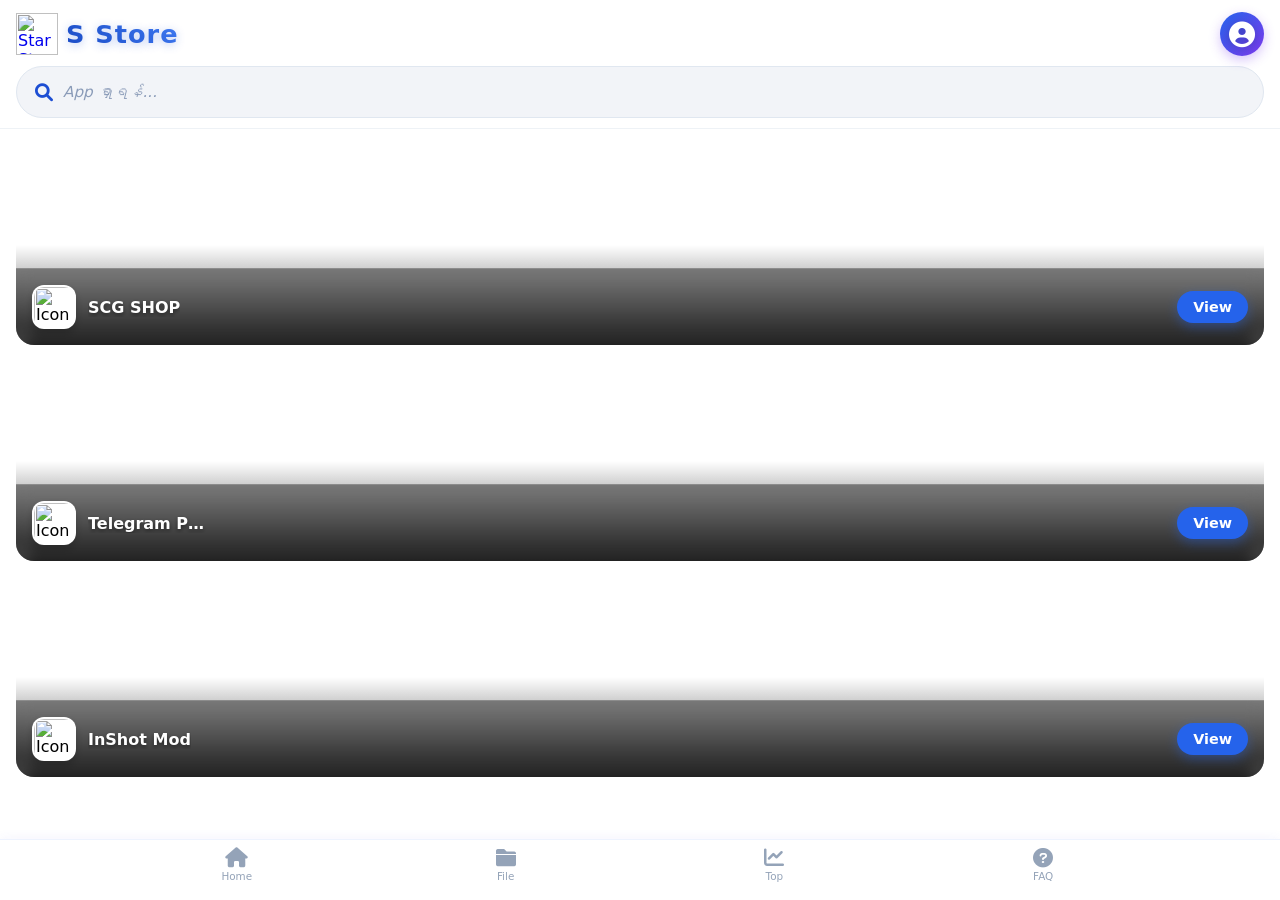
==== commit 67063983: "index.html" ====
--- a/ြိုိ.html
+++ b/ြိုိ.html
@@ -50,139 +50,138 @@
   <div class="hero-list" id="homeAppList">
     <!-- App 1 - Star Store -->
     <div class="hero-card"
-      style="--bg:url('https://images.unsplash.com/photo-1519389950473-47ba0277781c?auto=format&fit=crop&w=1200&q=80');"
-      data-app-name="Star Store"
-      data-app-icon="https://cdn-icons-png.flaticon.com/512/5968/5968705.png"
-      data-app-bg1="https://images.unsplash.com/photo-1519389950473-47ba0277781c?auto=format&fit=crop&w=1200&q=80"
-      data-app-bg2="https://images.unsplash.com/photo-1555066931-4365d14bab8c?auto=format&fit=crop&w=1200&q=80"
-      data-app-bg3="https://images.unsplash.com/photo-1498050108023-c5249f4df085?auto=format&fit=crop&w=1200&q=80"
+      style="--bg:url('https://i.ibb.co/Q71xYVfb/IMG-20260305-174121-771.jpg');"
+      data-app-name="SCG SHOP"
+      data-app-icon="https://i.ibb.co/99PMH5PC/Grid-Art-20260305-174454868.png"
+      data-app-bg1="https://i.ibb.co/ZzkSjLCT/IMG-20260305-174025.jpg"
+      data-app-bg2="https://i.ibb.co/BH5QP5K8/IMG-20260305-174033.jpg"
+      data-app-bg3="https://i.ibb.co/tpBVP8Fc/IMG-20260305-174043.jpg"
       data-app-download="https://raw.githubusercontent.com/Starlar1/Star-Store-/6fe36f0a478a2edb0782a0a5f09d6fe2947a3b4b/SCG%20SHOP.apk"
-      data-app-likes="1.2K"
-      data-app-downloads="45K"
-      data-app-size="45.6 MB"
-      data-app-developer="Star Studio"
-      data-app-updated="Mar 03, 2026"
-      data-app-version="2.1.0"
-      data-app-description="Star Store is the best app store for Android. Thousands of apps and games available for free download. Fast and secure."
+      data-app-likes="0"
+      data-app-downloads="0"
+      data-app-size="6.6 MB"
+      data-app-developer="Starlar Company"
+      data-app-updated="Mar D5/M3/Y26"
+      data-app-version="555555"
+      data-app-description="MLBB Diamonds များနှင့်တချား Game Item များကို၀ယ်ယူနိုင်ပါသည်."
       data-app-group="@StarStoreChannel"
-      data-app-group-url="https://t.me/StarStoreChannel">
+      data-app-group-url="https://t.me/StarlarCompany">
       <div class="hero-bottom-content">
         <div class="hero-app-info">
-          <img class="hero-app-icon" src="https://cdn-icons-png.flaticon.com/512/5968/5968705.png" alt="Icon">
-          <span class="hero-app-name">Star Store</span>
+          <img class="hero-app-icon" src="https://i.ibb.co/99PMH5PC/Grid-Art-20260305-174454868.png" alt="Icon">
+          <span class="hero-app-name">SCG SHOP</span>
         </div>
-        <button class="hero-download" type="button">Download</button>
+        <button class="hero-download" type="button">View</button>
       </div>
     </div>
-
+    
     <!-- App 2 - Star Chat -->
     <div class="hero-card"
-      style="--bg:url('https://images.unsplash.com/photo-1498050108023-c5249f4df085?auto=format&fit=crop&w=1200&q=80');"
-      data-app-name="Star Chat"
-      data-app-icon="https://cdn-icons-png.flaticon.com/512/732/732200.png"
-      data-app-bg1="https://images.unsplash.com/photo-1498050108023-c5249f4df085?auto=format&fit=crop&w=1200&q=80"
-      data-app-bg2="https://images.unsplash.com/photo-1481277542470-605612bd2d61?auto=format&fit=crop&w=1200&q=80"
-      data-app-bg3="https://images.unsplash.com/photo-1492724441997-5dc865305da7?auto=format&fit=crop&w=1200&q=80"
-      data-app-download="#"
-      data-app-likes="856"
-      data-app-downloads="12K"
-      data-app-size="32.1 MB"
-      data-app-developer="Star Messenger"
-      data-app-updated="Feb 28, 2026"
-      data-app-version="1.8.5"
+      style="--bg:url('https://i.ibb.co/cq826dp/Grid-Art-20260305-184124022.jpg');"
+      data-app-name="Telegram Premium Mod"
+      data-app-icon="https://i.ibb.co/RkzcrRGc/Grid-Art-20260305-184514652.jpg"
+      data-app-bg1="https://i.ibb.co/cq826dp/Grid-Art-20260305-184124022.jpg"
+      data-app-bg2="https://i.ibb.co/cq826dp/Grid-Art-20260305-184124022.jpg"
+      data-app-bg3="https://i.ibb.co/cq826dp/Grid-Art-20260305-184124022.jpg"
+      data-app-download="https://files.catbox.moe/575e7p.apk"
+      data-app-likes="0"
+      data-app-downloads="0"
+      data-app-size="98.4 MB"
+      data-app-developer="Mg Starlar"
+      data-app-updated="D7/M2/Y26"
+      data-app-version="526141"
       data-app-description="Fast and secure messaging app. Chat with friends, share photos and videos, make voice and video calls for free."
-      data-app-group="@StarChatGroup"
-      data-app-group-url="https://t.me/StarChatGroup">
+      data-app-group="@GEDMODPC"
+      data-app-group-url="https://t.me/Getmodpcs">
       <div class="hero-bottom-content">
         <div class="hero-app-info">
-          <img class="hero-app-icon" src="https://cdn-icons-png.flaticon.com/512/732/732200.png" alt="Icon">
-          <span class="hero-app-name">Star Chat</span>
+          <img class="hero-app-icon" src="https://i.ibb.co/RkzcrRGc/Grid-Art-20260305-184514652.jpg" alt="Icon">
+          <span class="hero-app-name">Telegram Premium Mod</span>
         </div>
-        <button class="hero-download" type="button">Download</button>
+        <button class="hero-download" type="button">View</button>
       </div>
     </div>
 
-    <!-- App 3 - Star Player -->
+    <!-- App 3 - Star Chat -->
     <div class="hero-card"
-      style="--bg:url('https://images.unsplash.com/photo-1481277542470-605612bd2d61?auto=format&fit=crop&w=1200&q=80');"
-      data-app-name="Star Player"
-      data-app-icon="https://cdn-icons-png.flaticon.com/512/888/888879.png"
-      data-app-bg1="https://images.unsplash.com/photo-1481277542470-605612bd2d61?auto=format&fit=crop&w=1200&q=80"
-      data-app-bg2="https://images.unsplash.com/photo-1555066931-4365d14bab8c?auto=format&fit=crop&w=1200&q=80"
-      data-app-bg3="https://images.unsplash.com/photo-1519389950473-47ba0277781c?auto=format&fit=crop&w=1200&q=80"
-      data-app-download="#"
-      data-app-likes="2.1K"
-      data-app-downloads="78K"
-      data-app-size="28.4 MB"
-      data-app-developer="Star Media"
-      data-app-updated="Mar 01, 2026"
-      data-app-version="3.2.0"
-      data-app-description="Powerful music and video player. Supports all formats. Beautiful interface and amazing sound quality."
-      data-app-group="@StarPlayer"
-      data-app-group-url="https://t.me/StarPlayer">
+      style="--bg:url('https://i.ibb.co/3987TvFF/Grid-Art-20260305-184639790.jpg');"
+      data-app-name="InShot Mod"
+      data-app-icon="https://i.ibb.co/zW3TRGRS/Grid-Art-20260305-184551057.jpg"
+      data-app-bg1="https://i.ibb.co/3987TvFF/Grid-Art-20260305-184639790.jpg"
+      data-app-bg2="https://i.ibb.co/3987TvFF/Grid-Art-20260305-184639790.jpg"
+      data-app-bg3="https://i.ibb.co/3987TvFF/Grid-Art-20260305-184639790.jpg"
+      data-app-download="https://files.catbox.moe/9xjfdo.apk"
+      data-app-likes="0"
+      data-app-downloads="0"
+      data-app-size="92.9 MB"
+      data-app-developer="Mg Starlar"
+      data-app-updated="D7/M2/Y26"
+      data-app-version="962530"
+      data-app-description="Fast and secure messaging app. Chat with friends, share photos and videos, make voice and video calls for free."
+      data-app-group="@GEDMODPC"
+      data-app-group-url="https://t.me/Getmodpcs">
       <div class="hero-bottom-content">
         <div class="hero-app-info">
-          <img class="hero-app-icon" src="https://cdn-icons-png.flaticon.com/512/888/888879.png" alt="Icon">
-          <span class="hero-app-name">Star Player</span>
+          <img class="hero-app-icon" src="https://i.ibb.co/zW3TRGRS/Grid-Art-20260305-184551057.jpg" alt="Icon">
+          <span class="hero-app-name">InShot Mod</span>
         </div>
-        <button class="hero-download" type="button">Download</button>
+        <button class="hero-download" type="button">View</button>
       </div>
     </div>
-
-    <!-- App 4 - Star Video -->
+    
+    <!-- App 4 - Star Chat -->
     <div class="hero-card"
-      style="--bg:url('https://images.unsplash.com/photo-1492724441997-5dc865305da7?auto=format&fit=crop&w=1200&q=80');"
-      data-app-name="Star Video"
-      data-app-icon="https://cdn-icons-png.flaticon.com/512/888/888857.png"
-      data-app-bg1="https://images.unsplash.com/photo-1492724441997-5dc865305da7?auto=format&fit=crop&w=1200&q=80"
-      data-app-bg2="https://images.unsplash.com/photo-1498050108023-c5249f4df085?auto=format&fit=crop&w=1200&q=80"
-      data-app-bg3="https://images.unsplash.com/photo-1481277542470-605612bd2d61?auto=format&fit=crop&w=1200&q=80"
-      data-app-download="#"
-      data-app-likes="3.4K"
-      data-app-downloads="120K"
-      data-app-size="52.8 MB"
-      data-app-developer="Star Stream"
-      data-app-updated="Feb 25, 2026"
-      data-app-version="4.0.1"
-      data-app-description="Watch millions of videos and movies. HD quality, fast streaming, and offline download available."
-      data-app-group="@StarVideo"
-      data-app-group-url="https://t.me/StarVideo">
+      style="--bg:url('https://i.ibb.co/1pqpzY2/images-7.jpg');"
+      data-app-name="Granny Smith Mod"
+      data-app-icon="https://i.ibb.co/W4nVsKXc/1.jpg"
+      data-app-bg1="https://i.ibb.co/1pqpzY2/images-7.jpg"
+      data-app-bg2="https://i.ibb.co/FLyZDxdK/images-8.jpg"
+      data-app-bg3="https://i.ibb.co/spk07d2s/images-9.jpg"
+      data-app-download="https://files.catbox.moe/02awrf.apk"
+      data-app-likes="0"
+      data-app-downloads="0"
+      data-app-size="23.4 MB"
+      data-app-developer="Mg Starlr"
+      data-app-updated="D7/M2/Y26"
+      data-app-version="428218"
+      data-app-description="Fast and secure messaging app. Chat with friends, share photos and videos, make voice and video calls for free."
+      data-app-group="@Starlar Company"
+      data-app-group-url="https://t.me/StarlarCompany">
       <div class="hero-bottom-content">
         <div class="hero-app-info">
-          <img class="hero-app-icon" src="https://cdn-icons-png.flaticon.com/512/888/888857.png" alt="Icon">
-          <span class="hero-app-name">Star Video</span>
+          <img class="hero-app-icon" src="https://i.ibb.co/W4nVsKXc/1.jpg" alt="Icon">
+          <span class="hero-app-name">Granny Smith Mod</span>
         </div>
-        <button class="hero-download" type="button">Download</button>
+        <button class="hero-download" type="button">View</button>
       </div>
     </div>
 
-    <!-- App 5 - Star Tools -->
+        <!-- App 5 - Star Chat -->
     <div class="hero-card"
-      style="--bg:url('https://images.unsplash.com/photo-1555066931-4365d14bab8c?auto=format&fit=crop&w=1200&q=80');"
-      data-app-name="Star Tools"
-      data-app-icon="https://cdn-icons-png.flaticon.com/512/5968/5968350.png"
-      data-app-bg1="https://images.unsplash.com/photo-1555066931-4365d14bab8c?auto=format&fit=crop&w=1200&q=80"
-      data-app-bg2="https://images.unsplash.com/photo-1519389950473-47ba0277781c?auto=format&fit=crop&w=1200&q=80"
-      data-app-bg3="https://images.unsplash.com/photo-1498050108023-c5249f4df085?auto=format&fit=crop&w=1200&q=80"
-      data-app-download="#"
-      data-app-likes="567"
-      data-app-downloads="8.5K"
-      data-app-size="18.2 MB"
-      data-app-developer="Star Utility"
-      data-app-updated="Mar 02, 2026"
-      data-app-version="1.2.3"
-      data-app-description="All-in-one tool kit: flashlight, compass, ruler, leveler, unit converter, and more useful tools for daily use."
-      data-app-group="@StarTools"
-      data-app-group-url="https://t.me/StarTools">
+      style="--bg:url('https://i.ibb.co/Vcxzb8cb/images-10.jpg');"
+      data-app-name="Fort Conquer Mod"
+      data-app-icon="https://i.ibb.co/LsSmPtv/2.jpg"
+      data-app-bg1="https://i.ibb.co/Vcxzb8cb/images-10.jpg"
+      data-app-bg2="https://i.ibb.co/9FDWYVt/images-11.jpg"
+      data-app-bg3="https://i.ibb.co/VXR6nmR/images-12.jpg"
+      data-app-download="https://files.catbox.moe/e56ej2.apk"
+      data-app-likes="0"
+      data-app-downloads="0"
+      data-app-size="25 MB"
+      data-app-developer="Mg Starlar"
+      data-app-updated="D7/M2/Y26"
+      data-app-version="035194"
+      data-app-description="Fast and secure messaging app. Chat with friends, share photos and videos, make voice and video calls for free."
+      data-app-group="@Starlar Company"
+      data-app-group-url="https://t.me/StarlarCompany">
       <div class="hero-bottom-content">
         <div class="hero-app-info">
-          <img class="hero-app-icon" src="https://cdn-icons-png.flaticon.com/512/5968/5968350.png" alt="Icon">
-          <span class="hero-app-name">Star Tools</span>
+          <img class="hero-app-icon" src="https://i.ibb.co/LsSmPtv/2.jpg" alt="Icon">
+          <span class="hero-app-name">Fort Conquer Mod</span>
         </div>
-        <button class="hero-download" type="button">Download</button>
+        <button class="hero-download" type="button">View</button>
       </div>
     </div>
-
   </div>
 </div>
 
@@ -6585,4 +6584,4 @@
 window.closeFileDetail = closeFileDetail;
 window.closeFileScreen = closeFileScreen;</script>
 
-</script>+</script>
